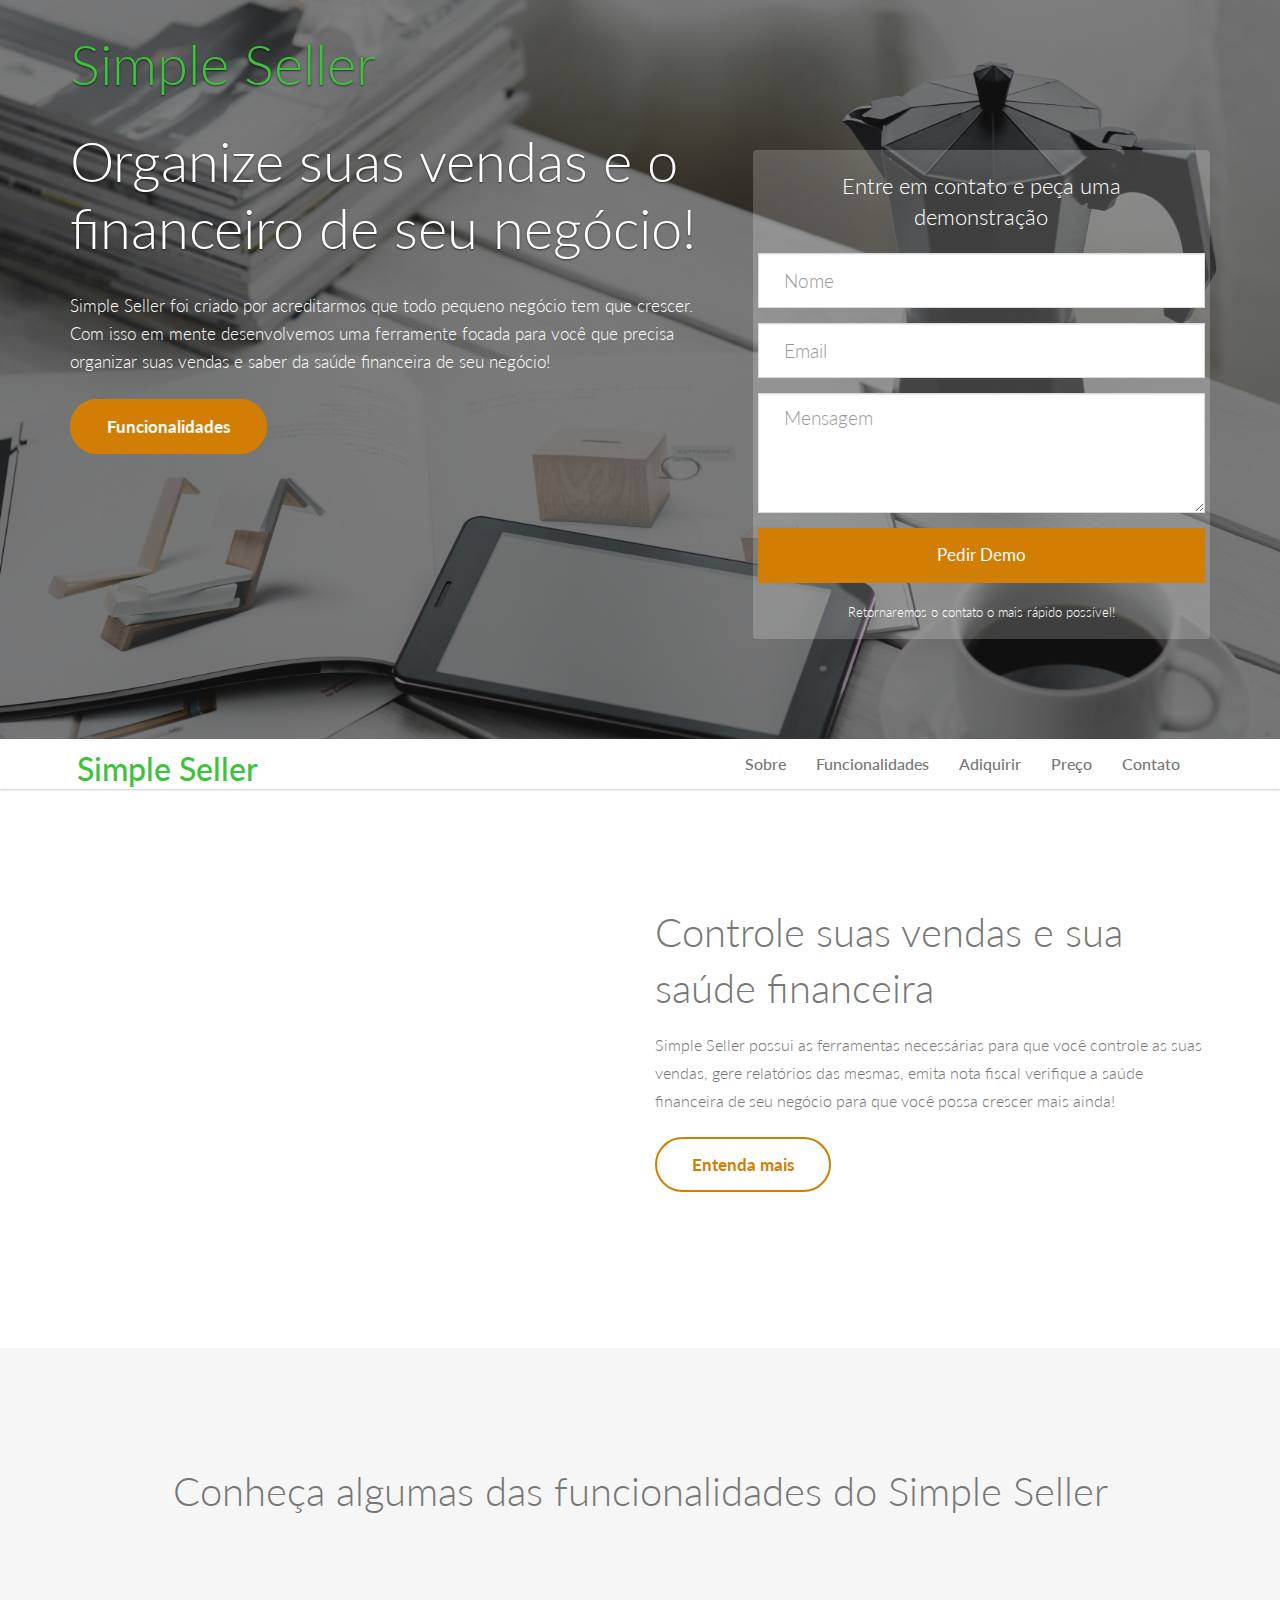
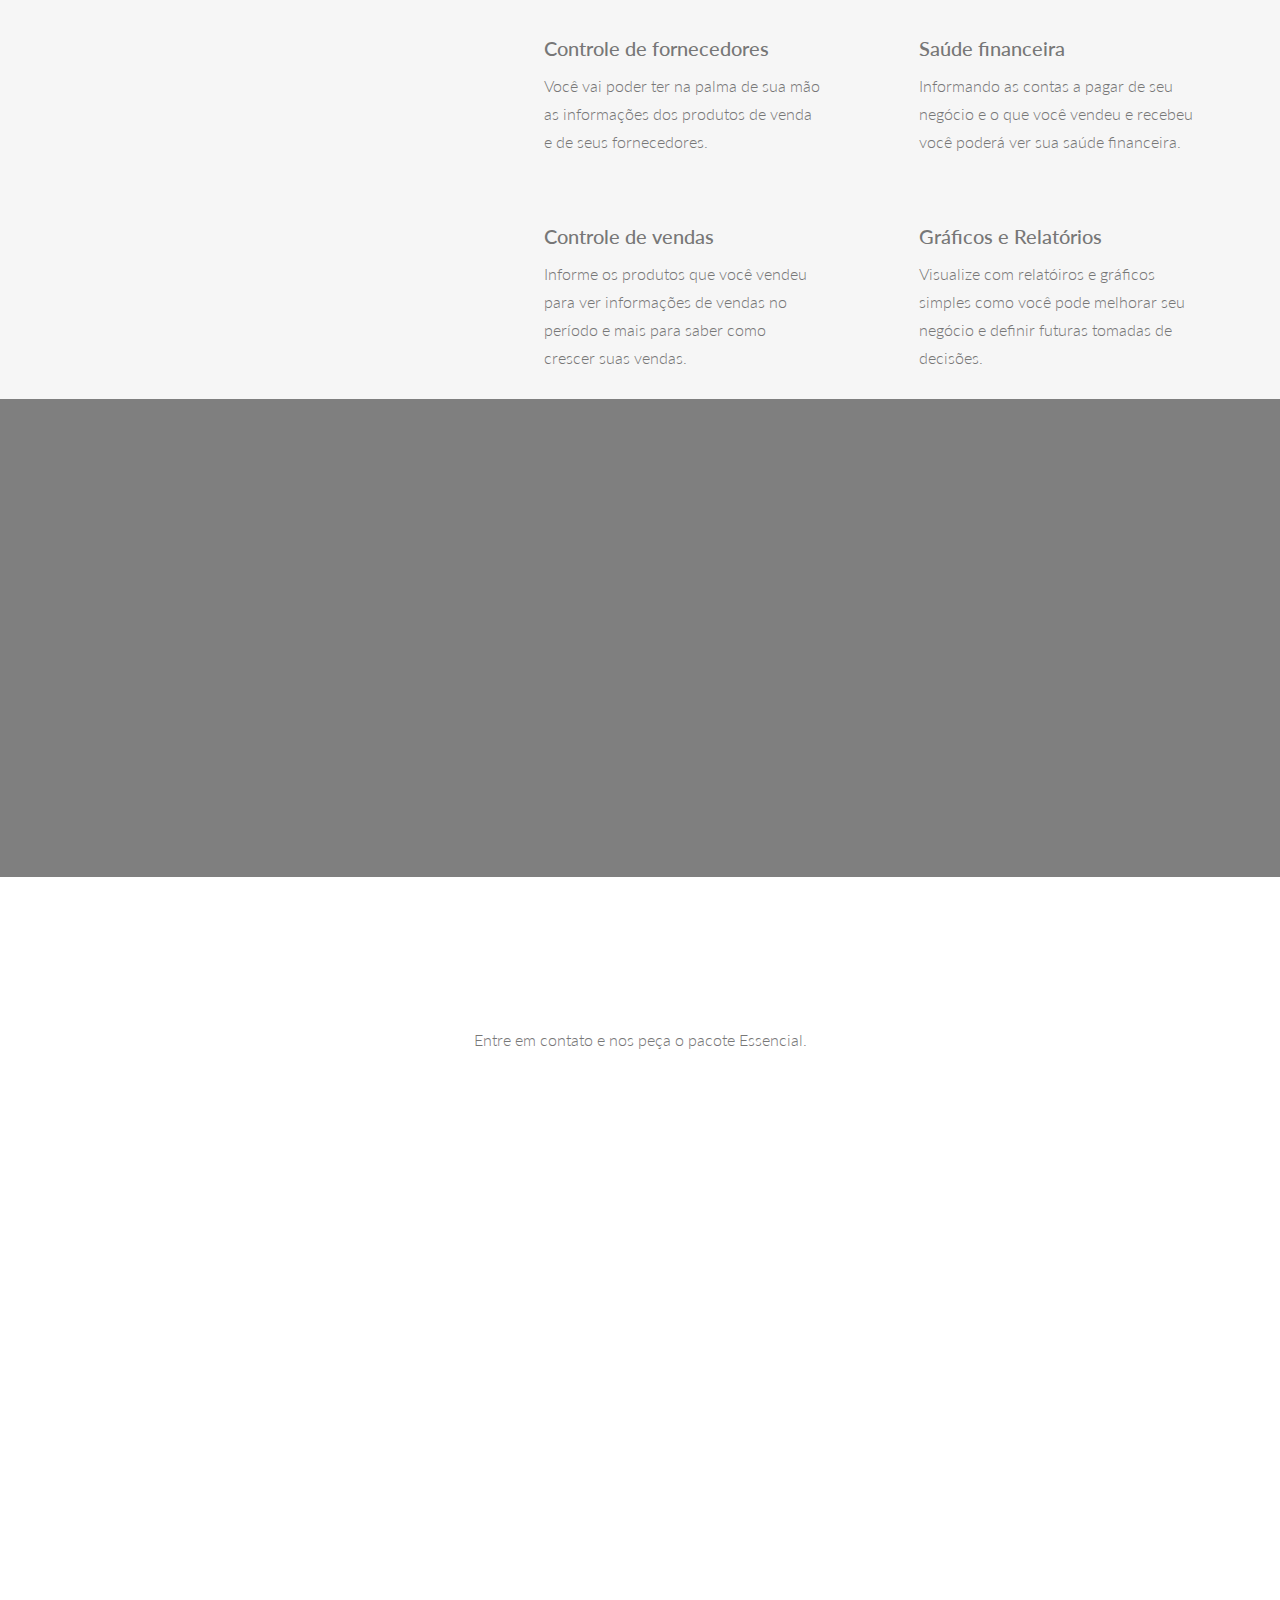
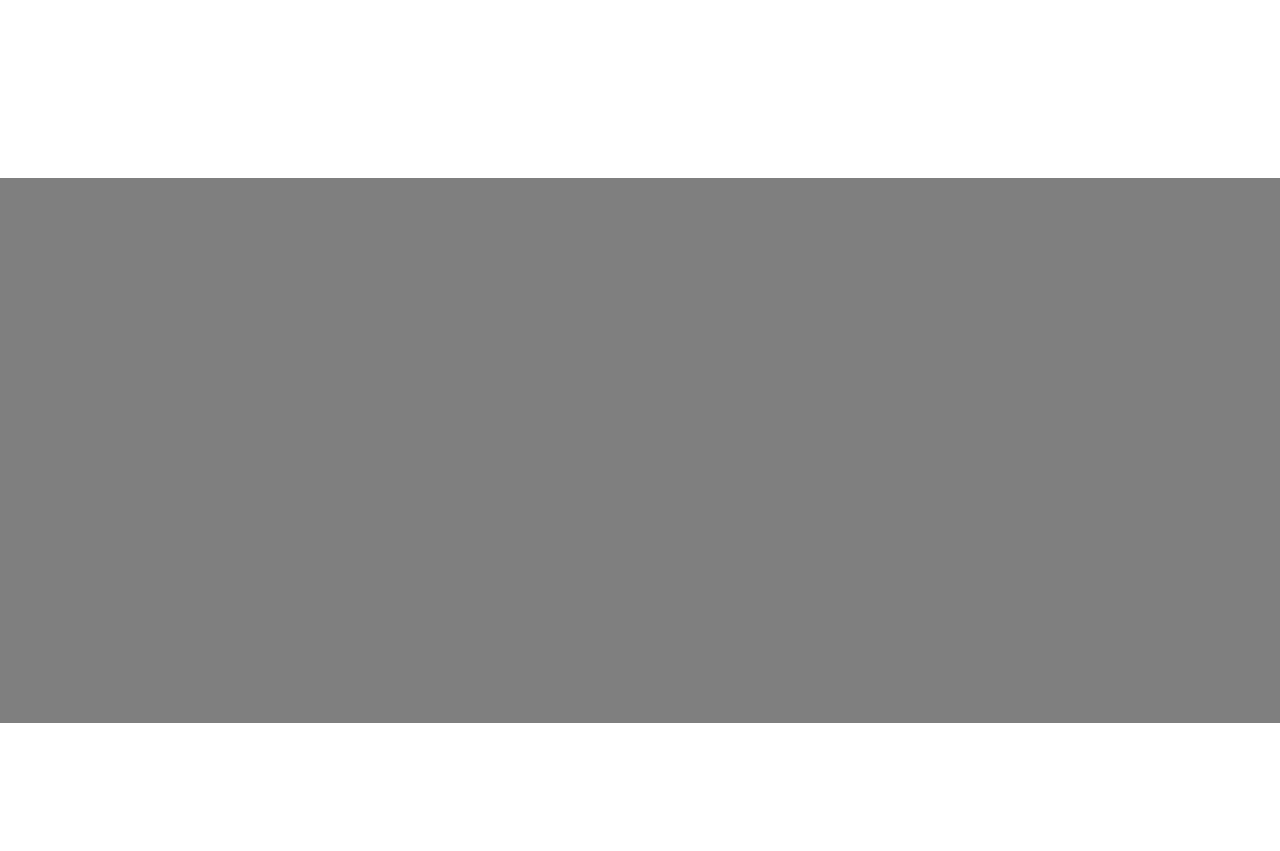
==== index.html @ 97173c51 "Versao 0.1 do site" ====
<!DOCTYPE html>
<html>
    <head>

        <!-- /.website title -->
        <title>Simple Seller</title>
        <meta name="viewport" content="width=device-width, initial-scale=1, maximum-scale=1, user-scalable=no">
        <meta charset="UTF-8">

        <!-- CSS Files -->
        <link href="css/bootstrap.min.css" rel="stylesheet" media="screen">
        <link href="css/font-awesome.min.css" rel="stylesheet">
        <link href="fonts/icon-7-stroke/css/pe-icon-7-stroke.css" rel="stylesheet">
        <link href="css/animate.min.css" rel="stylesheet" media="screen">
        <link href="css/owl.theme.css" rel="stylesheet">
        <link href="css/owl.carousel.css" rel="stylesheet">

        <!-- Colors -->
        <link href="css/css-index-orange.css" rel="stylesheet" media="screen">
        <!-- <link href="css/css-index-green.css" rel="stylesheet" media="screen"> -->
        <!-- <link href="css/css-index-purple.css" rel="stylesheet" media="screen"> -->
        <!-- <link href="css/css-index-red.css" rel="stylesheet" media="screen"> -->
        <!-- <link href="css/css-index-orange.css" rel="stylesheet" media="screen"> -->
        <!-- <link href="css/css-index-yellow.css" rel="stylesheet" media="screen"> -->

        <!-- Google Fonts -->
        <link rel="stylesheet" href="http://fonts.googleapis.com/css?family=Lato:100,300,400,700,900,100italic,300italic,400italic,700italic,900italic" />

    </head>

    <body data-spy="scroll" data-target="#navbar-scroll">

        <!-- /.preloader -->
        <div id="preloader"></div>
        <div id="top"></div>

        <!-- /.parallax full screen background image -->
        <div class="fullscreen landing parallax" style="background-image:url('images/banner.jpg');" data-img-width="2000" data-img-height="1333" data-diff="100">

            <div class="overlay">
                <div class="container">
                    <div class="row">
                        <div class="col-md-7">

                            <!-- /.logo -->
                            <a href="">
                                <h1 class="logo wow fadeInDown" style="color:#3ec23e">
                                    Simple Seller
                                </h1>
                            </a>
                            <!--<div class="logo wow fadeInDown"> <a href=""><img src="images/Simple-Seller-Logo.png" alt="logo"></a></div>-->

                            <!-- /.main title -->
                            <h1 class="wow fadeInLeft">
                                Organize suas vendas e o financeiro de seu negócio!
                            </h1>

                            <!-- /.header paragraph -->
                            <div class="landing-text wow fadeInUp">
                                <p>Simple Seller foi criado por acreditarmos que todo pequeno negócio tem que crescer. Com isso em mente desenvolvemos uma ferramente focada para você que precisa organizar suas vendas e saber da saúde financeira de seu negócio!</p>
                            </div>				  

                            <!-- /.header button -->
                            <div class="head-btn wow fadeInLeft">
                                <a href="#feature" class="btn-primary">Funcionalidades</a>
                            </div>



                        </div> 

                        <!-- /.signup form -->
                        <div class="col-md-5">

                            <div class="signup-header wow fadeInUp">
                                <h3 class="form-title text-center">Entre em contato e peça uma demonstração</h3>
                                <form method="POST" id="contact-form" class="form-horizontal" action="contactengine.php" onSubmit="alert( 'Obrigado pelo contato!' );">
                                    <div class="form-group">
                                        <input type="text" name="Name" id="Name" class="form-control wow fadeInUp" placeholder="Nome" required/>
                                    </div>
                                    <div class="form-group">
                                        <input type="text" name="Email" id="Email" class="form-control wow fadeInUp" placeholder="Email" required/>
                                    </div>					
                                    <div class="form-group">
                                        <textarea name="Message" rows="20" cols="20" id="Message" class="form-control input-message wow fadeInUp"  placeholder="Mensagem" required></textarea>
                                    </div>
                                    <div class="form-group last">
                                        <input type="submit" class="btn btn-warning btn-block btn-lg" value="Pedir Demo">
                                    </div>
                                    <p class="privacy text-center">Retornaremos o contato o mais rápido possível!</p>
                                </form>
                            </div>				

                        </div>
                    </div>
                </div> 
            </div> 
        </div>

        <!-- NAVIGATION -->
        <div id="menu">
            <nav class="navbar-wrapper navbar-default" role="navigation">
                <div class="container">
                    <div class="navbar-header">
                        <button type="button" class="navbar-toggle" data-toggle="collapse" data-target=".navbar-backyard">
                            <span class="sr-only">Toggle navigation</span>
                            <span class="icon-bar"></span>
                            <span class="icon-bar"></span>
                            <span class="icon-bar"></span>
                        </button>
                        <a class="navbar-brand site-name" href="#top">
                            <h2 style='color:#3ec23e; font-family: "Lato", "Serif"'>
                                Simple Seller
                            </h1>
                        </a>
                    </div>

                    <div id="navbar-scroll" class="collapse navbar-collapse navbar-backyard navbar-right">
                        <ul class="nav navbar-nav">
                            <li><a href="#intro">Sobre</a></li>
                            <li><a href="#feature">Funcionalidades</a></li>
                            <li><a href="#download">Adiquirir</a></li>
                            <li><a href="#package">Preço</a></li>
                            <li><a href="#contact">Contato</a></li>
                        </ul>
                    </div>
                </div>
            </nav>
        </div>

        <!-- /.intro section -->
        <div id="intro">
            <div class="container">
                <div class="row">

                    <!-- /.intro image -->
                    <div class="col-md-6 intro-pic wow slideInLeft">
                        <img src="images/features.png" alt="image" class="img-responsive">
                    </div>	

                    <!-- /.intro content -->
                    <div class="col-md-6 wow slideInRight">
                        <h2>Controle suas vendas e sua saúde financeira</h2>
                        <p>
                            Simple Seller possui as ferramentas necessárias para que você controle as suas vendas, gere relatórios das mesmas, emita nota fiscal
                            verifique a saúde financeira de seu negócio para que você possa crescer mais ainda!
                        </p>

                        <div class="btn-section"><a href="#feature" class="btn-default">Entenda mais</a></div>

                    </div>
                </div>			  
            </div>
        </div>

        <!-- /.feature section -->
        <div id="feature">
            <div class="container">
                <div class="row">
                    <div class="col-md-10 col-md-offset-1 col-sm-12 text-center feature-title">

                        <!-- /.feature title -->
                        <h2>Conheça algumas das funcionalidades do Simple Seller</h2>
                    </div>
                </div>
                <div class="row row-feat">
                    <div class="col-md-4 text-center">

                        <!-- /.feature image -->
                        <div class="feature-img">
                            <img src="images/ss-app.png" alt="image" class="img-responsive wow fadeInLeft">
                        </div>
                    </div>

                    <div class="col-md-8">

                        <!-- /.feature 1 -->
                        <div class="col-sm-6 feat-list">
                            <i class="pe-7s-notebook pe-5x pe-va wow fadeInUp"></i>
                            <div class="inner">
                                <h4>Controle de fornecedores</h4>
                                <p>Você vai poder ter na palma de sua mão as informações dos produtos de venda e de seus fornecedores.
                                </p>
                            </div>
                        </div>

                        <!-- /.feature 2 -->
                        <div class="col-sm-6 feat-list">
                            <i class="pe-7s-cash pe-5x pe-va wow fadeInUp" data-wow-delay="0.2s"></i>
                            <div class="inner">
                                <h4>Saúde financeira</h4>
                                <p>Informando as contas a pagar de seu negócio e o que você vendeu e recebeu você poderá ver sua saúde financeira.</p>
                            </div>
                        </div>

                        <!-- /.feature 3 -->
                        <div class="col-sm-6 feat-list">
                            <i class="pe-7s-cart pe-5x pe-va wow fadeInUp" data-wow-delay="0.4s"></i>
                            <div class="inner">
                                <h4>Controle de vendas</h4>
                                <p>Informe os produtos que você vendeu para ver informações de vendas no período e mais para saber como crescer suas vendas.</p>
                            </div>
                        </div>

                        <!-- /.feature 4 -->
                        <div class="col-sm-6 feat-list">
                            <i class="pe-7s-graph pe-5x pe-va wow fadeInUp" data-wow-delay="0.6s"></i>
                            <div class="inner">
                                <h4>Gráficos e Relatórios</h4>
                                <p>Visualize com relatóiros e gráficos simples como você pode melhorar seu negócio e definir futuras tomadas de decisões.</p>
                            </div>
                        </div>
                    </div>
                </div>
            </div>
        </div>

        <!-- /.download section -->
        <div id="download">
            <div class="action fullscreen parallax" style="background-image:url('images/trial.jpg');" data-img-width="2000" data-img-height="1333" data-diff="100">
                <div class="overlay">
                    <div class="container">
                        <div class="col-md-8 col-md-offset-2 col-sm-12 text-center">

                            <!-- /.download title -->
                            <h2 class="wow fadeInRight">Interessado em uma demonstração?</h2>
                            <p class="download-text wow fadeInLeft">Se você ficou interessado no Simple Seller para te ajudar a melhorar a saúde fincanceira de seu negócio e gostaria de um Trial, entre em contato conosco.</p>

                            <!-- /.download button -->
                            <div class="download-cta wow fadeInLeft">
                                <a href="#contact" class="btn-secondary">Pedir Demo</a>
                            </div>
                        </div>	
                    </div>	
                </div>
            </div>
        </div>

        <!-- /.pricing section -->
        <div id="package">
            <div class="container">
                <div class="text-center">

                    <!-- /.pricing title -->
                    <h2 class="wow fadeInLeft">PACOTES</h2>
                    <p>Entre em contato e nos peça o pacote Essencial.</p>
                    <div class="title-line wow fadeInRight"></div>
                </div>
                <div class="row package-option">

                    <div class="col-sm-12">
                        <div class="price-box wow fadeInUp">
                            <div class="price-heading text-center">

                                <!-- /.package icon -->
                                <i class="pe-7s-cart pe-5x"></i>

                                <!-- /.package name -->
                                <h3>Essencial</h3>
                            </div>

                            <!-- /.price -->
                            <div class="price-group text-center">
                                <span class="dollar">$</span>
                                <span class="price">12,90</span>
                                <span class="time">/mês</span>
                            </div>

                            <!-- /.package features -->
                            <ul class="price-feature text-center">
                                <li><strong>Dados na Nuvem</strong></li>
                                <li><strong>Gerência de Caixas</strong></li>
                                <li><strong>Gestão de Vendas</strong></li>
                                <li><strong>Controle de Produtos/Fornecedores</strong></li>
                                <li><strong>Saúde Financeira</strong></li>
                                <li><strong>Suporte</strong></li>				  
                            </ul>

                            <!-- /.package button -->
                            <div class="price-footer text-center">
                                <a class="btn btn-price" href="#contact">Pedir</a>
                            </div>	
                        </div>
                    </div>
                </div>
            </div>
        </div>

        <!-- /.contact section -->
        <div id="contact">
            <div class="contact fullscreen parallax" style="background-image:url('images/contact.jpg');" data-img-width="2000" data-img-height="1334" data-diff="100">
                <div class="overlay">
                    <div class="container">
                        <div class="row contact-row">

                            <!-- /.address and contact -->
                            <div class="col-sm-5 contact-left wow fadeInUp">
                                <h2><span class="highlight">Entre</span> em contato</h2>
                                <ul class="ul-address">
                                    <li><i class="pe-7s-map-marker"></i>Rua Sete de Setembro, 223 - Centro</br>
                                        Rio de Janeiro - RJ
                                    </li>
                                    <li><i class="pe-7s-phone"></i> (21) 98802-3931
                                    </li>
                                    <li><i class="pe-7s-mail"></i><a href="mailto:simpleseller.cloud@gmail.com">simpleseller.cloud@gmail.com</a></li>                                    
                                </ul>	

                            </div>

                            <!-- /.contact form -->
                            <div class="col-sm-7 contact-right">
                                <form method="POST" id="contact-form" class="form-horizontal" action="contactengine.php" onSubmit="alert( 'Obrigado pelo contato!' );">
                                    <div class="form-group">
                                        <input type="text" name="Name" id="Name" class="form-control wow fadeInUp" placeholder="Nome" required/>
                                    </div>
                                    <div class="form-group">
                                        <input type="text" name="Email" id="Email" class="form-control wow fadeInUp" placeholder="Email" required/>
                                    </div>					
                                    <div class="form-group">
                                        <textarea name="Message" rows="20" cols="20" id="Message" class="form-control input-message wow fadeInUp"  placeholder="Mensagem" required></textarea>
                                    </div>
                                    <div class="form-group">
                                        <input type="submit" name="submit" value="Enviar" class="btn btn-success wow fadeInUp" />
                                    </div>
                                </form>		
                            </div>
                        </div>
                    </div>
                </div>
            </div>
        </div>

        <!-- /.footer -->
        <footer id="footer">
            <div class="container">
                <div class="col-sm-4 col-sm-offset-4">                   
                    <div class="text-center wow fadeInUp" style="font-size: 14px;">Copyright SimpleSeller 2017</div>
                    <a href="#" class="scrollToTop"><i class="pe-7s-up-arrow pe-va"></i></a>
                </div>	
            </div>	
        </footer>

        <!-- /.javascript files -->
        <script src="js/jquery.js"></script>
        <script src="js/bootstrap.min.js"></script>
        <script src="js/custom.js"></script>
        <script src="js/jquery.sticky.js"></script>
        <script src="js/wow.min.js"></script>
        <script src="js/owl.carousel.min.js"></script>
        <script>
            new WOW().init();
        </script>
    </body>
</html>
---- fonts/icon-7-stroke/css/pe-icon-7-stroke.css ----
@font-face {
	font-family: 'Pe-icon-7-stroke';
	src:url('../fonts/Pe-icon-7-stroke.eot?-2irksn');
	src:url('../fonts/Pe-icon-7-stroke.eot?#iefix-2irksn') format('embedded-opentype'),
		url('../fonts/Pe-icon-7-stroke.woff?-2irksn') format('woff'),
		url('../fonts/Pe-icon-7-stroke.ttf?-2irksn') format('truetype'),
		url('../fonts/Pe-icon-7-stroke.svg?-2irksn#Pe-icon-7-stroke') format('svg');
	font-weight: normal;
	font-style: normal;
}

[class^="pe-7s-"], [class*=" pe-7s-"] {
	display: inline-block;
	font-family: 'Pe-icon-7-stroke';
	speak: none;
	font-style: normal;
	font-weight: normal;
	font-variant: normal;
	text-transform: none;
	line-height: 1;

	/* Better Font Rendering =========== */
	-webkit-font-smoothing: antialiased;
	-moz-osx-font-smoothing: grayscale;
}

.pe-7s-cloud-upload:before {
	content: "\e68a";
}
.pe-7s-cash:before {
	content: "\e68c";
}
.pe-7s-close:before {
	content: "\e680";
}
.pe-7s-bluetooth:before {
	content: "\e68d";
}
.pe-7s-cloud-download:before {
	content: "\e68b";
}
.pe-7s-way:before {
	content: "\e68e";
}
.pe-7s-close-circle:before {
	content: "\e681";
}
.pe-7s-id:before {
	content: "\e68f";
}
.pe-7s-angle-up:before {
	content: "\e682";
}
.pe-7s-wristwatch:before {
	content: "\e690";
}
.pe-7s-angle-up-circle:before {
	content: "\e683";
}
.pe-7s-world:before {
	content: "\e691";
}
.pe-7s-angle-right:before {
	content: "\e684";
}
.pe-7s-volume:before {
	content: "\e692";
}
.pe-7s-angle-right-circle:before {
	content: "\e685";
}
.pe-7s-users:before {
	content: "\e693";
}
.pe-7s-angle-left:before {
	content: "\e686";
}
.pe-7s-user-female:before {
	content: "\e694";
}
.pe-7s-angle-left-circle:before {
	content: "\e687";
}
.pe-7s-up-arrow:before {
	content: "\e695";
}
.pe-7s-angle-down:before {
	content: "\e688";
}
.pe-7s-switch:before {
	content: "\e696";
}
.pe-7s-angle-down-circle:before {
	content: "\e689";
}
.pe-7s-scissors:before {
	content: "\e697";
}
.pe-7s-wallet:before {
	content: "\e600";
}
.pe-7s-safe:before {
	content: "\e698";
}
.pe-7s-volume2:before {
	content: "\e601";
}
.pe-7s-volume1:before {
	content: "\e602";
}
.pe-7s-voicemail:before {
	content: "\e603";
}
.pe-7s-video:before {
	content: "\e604";
}
.pe-7s-user:before {
	content: "\e605";
}
.pe-7s-upload:before {
	content: "\e606";
}
.pe-7s-unlock:before {
	content: "\e607";
}
.pe-7s-umbrella:before {
	content: "\e608";
}
.pe-7s-trash:before {
	content: "\e609";
}
.pe-7s-tools:before {
	content: "\e60a";
}
.pe-7s-timer:before {
	content: "\e60b";
}
.pe-7s-ticket:before {
	content: "\e60c";
}
.pe-7s-target:before {
	content: "\e60d";
}
.pe-7s-sun:before {
	content: "\e60e";
}
.pe-7s-study:before {
	content: "\e60f";
}
.pe-7s-stopwatch:before {
	content: "\e610";
}
.pe-7s-star:before {
	content: "\e611";
}
.pe-7s-speaker:before {
	content: "\e612";
}
.pe-7s-signal:before {
	content: "\e613";
}
.pe-7s-shuffle:before {
	content: "\e614";
}
.pe-7s-shopbag:before {
	content: "\e615";
}
.pe-7s-share:before {
	content: "\e616";
}
.pe-7s-server:before {
	content: "\e617";
}
.pe-7s-search:before {
	content: "\e618";
}
.pe-7s-film:before {
	content: "\e6a5";
}
.pe-7s-science:before {
	content: "\e619";
}
.pe-7s-disk:before {
	content: "\e6a6";
}
.pe-7s-ribbon:before {
	content: "\e61a";
}
.pe-7s-repeat:before {
	content: "\e61b";
}
.pe-7s-refresh:before {
	content: "\e61c";
}
.pe-7s-add-user:before {
	content: "\e6a9";
}
.pe-7s-refresh-cloud:before {
	content: "\e61d";
}
.pe-7s-paperclip:before {
	content: "\e69c";
}
.pe-7s-radio:before {
	content: "\e61e";
}
.pe-7s-note2:before {
	content: "\e69d";
}
.pe-7s-print:before {
	content: "\e61f";
}
.pe-7s-network:before {
	content: "\e69e";
}
.pe-7s-prev:before {
	content: "\e620";
}
.pe-7s-mute:before {
	content: "\e69f";
}
.pe-7s-power:before {
	content: "\e621";
}
.pe-7s-medal:before {
	content: "\e6a0";
}
.pe-7s-portfolio:before {
	content: "\e622";
}
.pe-7s-like2:before {
	content: "\e6a1";
}
.pe-7s-plus:before {
	content: "\e623";
}
.pe-7s-left-arrow:before {
	content: "\e6a2";
}
.pe-7s-play:before {
	content: "\e624";
}
.pe-7s-key:before {
	content: "\e6a3";
}
.pe-7s-plane:before {
	content: "\e625";
}
.pe-7s-joy:before {
	content: "\e6a4";
}
.pe-7s-photo-gallery:before {
	content: "\e626";
}
.pe-7s-pin:before {
	content: "\e69b";
}
.pe-7s-phone:before {
	content: "\e627";
}
.pe-7s-plug:before {
	content: "\e69a";
}
.pe-7s-pen:before {
	content: "\e628";
}
.pe-7s-right-arrow:before {
	content: "\e699";
}
.pe-7s-paper-plane:before {
	content: "\e629";
}
.pe-7s-delete-user:before {
	content: "\e6a7";
}
.pe-7s-paint:before {
	content: "\e62a";
}
.pe-7s-bottom-arrow:before {
	content: "\e6a8";
}
.pe-7s-notebook:before {
	content: "\e62b";
}
.pe-7s-note:before {
	content: "\e62c";
}
.pe-7s-next:before {
	content: "\e62d";
}
.pe-7s-news-paper:before {
	content: "\e62e";
}
.pe-7s-musiclist:before {
	content: "\e62f";
}
.pe-7s-music:before {
	content: "\e630";
}
.pe-7s-mouse:before {
	content: "\e631";
}
.pe-7s-more:before {
	content: "\e632";
}
.pe-7s-moon:before {
	content: "\e633";
}
.pe-7s-monitor:before {
	content: "\e634";
}
.pe-7s-micro:before {
	content: "\e635";
}
.pe-7s-menu:before {
	content: "\e636";
}
.pe-7s-map:before {
	content: "\e637";
}
.pe-7s-map-marker:before {
	content: "\e638";
}
.pe-7s-mail:before {
	content: "\e639";
}
.pe-7s-mail-open:before {
	content: "\e63a";
}
.pe-7s-mail-open-file:before {
	content: "\e63b";
}
.pe-7s-magnet:before {
	content: "\e63c";
}
.pe-7s-loop:before {
	content: "\e63d";
}
.pe-7s-look:before {
	content: "\e63e";
}
.pe-7s-lock:before {
	content: "\e63f";
}
.pe-7s-lintern:before {
	content: "\e640";
}
.pe-7s-link:before {
	content: "\e641";
}
.pe-7s-like:before {
	content: "\e642";
}
.pe-7s-light:before {
	content: "\e643";
}
.pe-7s-less:before {
	content: "\e644";
}
.pe-7s-keypad:before {
	content: "\e645";
}
.pe-7s-junk:before {
	content: "\e646";
}
.pe-7s-info:before {
	content: "\e647";
}
.pe-7s-home:before {
	content: "\e648";
}
.pe-7s-help2:before {
	content: "\e649";
}
.pe-7s-help1:before {
	content: "\e64a";
}
.pe-7s-graph3:before {
	content: "\e64b";
}
.pe-7s-graph2:before {
	content: "\e64c";
}
.pe-7s-graph1:before {
	content: "\e64d";
}
.pe-7s-graph:before {
	content: "\e64e";
}
.pe-7s-global:before {
	content: "\e64f";
}
.pe-7s-gleam:before {
	content: "\e650";
}
.pe-7s-glasses:before {
	content: "\e651";
}
.pe-7s-gift:before {
	content: "\e652";
}
.pe-7s-folder:before {
	content: "\e653";
}
.pe-7s-flag:before {
	content: "\e654";
}
.pe-7s-filter:before {
	content: "\e655";
}
.pe-7s-file:before {
	content: "\e656";
}
.pe-7s-expand1:before {
	content: "\e657";
}
.pe-7s-exapnd2:before {
	content: "\e658";
}
.pe-7s-edit:before {
	content: "\e659";
}
.pe-7s-drop:before {
	content: "\e65a";
}
.pe-7s-drawer:before {
	content: "\e65b";
}
.pe-7s-download:before {
	content: "\e65c";
}
.pe-7s-display2:before {
	content: "\e65d";
}
.pe-7s-display1:before {
	content: "\e65e";
}
.pe-7s-diskette:before {
	content: "\e65f";
}
.pe-7s-date:before {
	content: "\e660";
}
.pe-7s-cup:before {
	content: "\e661";
}
.pe-7s-culture:before {
	content: "\e662";
}
.pe-7s-crop:before {
	content: "\e663";
}
.pe-7s-credit:before {
	content: "\e664";
}
.pe-7s-copy-file:before {
	content: "\e665";
}
.pe-7s-config:before {
	content: "\e666";
}
.pe-7s-compass:before {
	content: "\e667";
}
.pe-7s-comment:before {
	content: "\e668";
}
.pe-7s-coffee:before {
	content: "\e669";
}
.pe-7s-cloud:before {
	content: "\e66a";
}
.pe-7s-clock:before {
	content: "\e66b";
}
.pe-7s-check:before {
	content: "\e66c";
}
.pe-7s-chat:before {
	content: "\e66d";
}
.pe-7s-cart:before {
	content: "\e66e";
}
.pe-7s-camera:before {
	content: "\e66f";
}
.pe-7s-call:before {
	content: "\e670";
}
.pe-7s-calculator:before {
	content: "\e671";
}
.pe-7s-browser:before {
	content: "\e672";
}
.pe-7s-box2:before {
	content: "\e673";
}
.pe-7s-box1:before {
	content: "\e674";
}
.pe-7s-bookmarks:before {
	content: "\e675";
}
.pe-7s-bicycle:before {
	content: "\e676";
}
.pe-7s-bell:before {
	content: "\e677";
}
.pe-7s-battery:before {
	content: "\e678";
}
.pe-7s-ball:before {
	content: "\e679";
}
.pe-7s-back:before {
	content: "\e67a";
}
.pe-7s-attention:before {
	content: "\e67b";
}
.pe-7s-anchor:before {
	content: "\e67c";
}
.pe-7s-albums:before {
	content: "\e67d";
}
.pe-7s-alarm:before {
	content: "\e67e";
}
.pe-7s-airplay:before {
	content: "\e67f";
}
---- css/css-index-orange.css ----
/**
* Backyard
* Landing Page Template
* Author: MoxDesign - http://www.moxdesign.com
**/

html, body {
	width: 100%;
	overflow-x: hidden;
}
body {
	height:100%;
	font-family: "Lato", "Serif";
	font-weight: 300;
	padding:0;
	margin:0;
	font-size:16px;
	line-height: 28px;
	color: #777; 
	background: #fff;
	overflow-x:hidden;
	position: relative;
}
h1 { font-size: 3em; line-height:1.2em; margin:0 0 .3em; }
h2 { font-size: 1.8em; line-height:1.4em; margin:0 0 .3em;  }
h3 { font-size: 1.4em; line-height:1.4em; }
h4 { font-size: 1.25em; line-height:1.4em;}
h5 { font-size: 1.1em; line-height:1.4em; }
h6 { font-size: 1em; line-height:1.2em; }

h1 a, h2 a, h3 a, h4 a, h5 a, h6 a {
	text-decoration: none
}	 
p { 
	padding: 0 0 1em;
	margin:0;
}
a {
	color: #d27e04;
	outline: 0;
	font-weight: bold;
	-webkit-transition: all .8s ease;
	transition: all .8s ease;
} 
a:hover {
	text-decoration: none;
	color: #1f2222;
	-webkit-transition: all .8s ease;
	transition: all .8s ease;
}
.highlight {
	color: #d27e04;
}
#preloader { 
	position: fixed; 
	left: 0; 
	top: 0; 
	z-index: 999; 
	width: 100%; 
	height: 100%; 
	overflow: visible; 
	background: #fff url(../images/loading.gif) no-repeat center center;
}
.fullscreen {
    width:100%;
    min-height:100%;
	background-repeat:no-repeat;
    background-position:50% 50%;
    background-position:50% 50%\9 !important;
}
.overlay {
    background-color: rgba(0, 0, 0, 0.5);
    position: relative;
    width: 100%;
    height: 100%;
    display: block;
}
#menu {
	z-index: 99;
}
.navbar-default {
	background: rgba(255, 255, 255, 0.95);
	box-shadow: 0px 0.5px 2px #cecece;
}
.navbar-default .navbar-brand {
    padding: 7px;
}
.navbar-default .navbar-nav > li > a {
    color: #777;
	font-weight: 500;
}
.navbar-default .navbar-nav > li > a:hover,
.navbar-default .navbar-nav > li > a:focus {
    color: #d27e04;
}
.navbar-default .navbar-nav > .active > a, 
.navbar-default .navbar-nav > .active > a:hover, 
.navbar-default .navbar-nav > .active > a:focus {
	background: transparent;
    color: #d27e04;
}
.btn-default {
	font-size: 17px;
	margin: 30px 0 10px;
	margin-right: 10px;
	line-height: 20px;
	padding: 15px 35px;
	height: 50px;
	border: 2px solid #d27e04;
	background: transparent;
	transition: all 0.4s;
	color: #d27e04;
	border-radius: 100px;
}
.btn-default:hover, .btn-default:focus, .btn-default:active, .btn-default.active, .open > .dropdown-toggle.btn-default {
	border: 2px solid #d27e04;
	background: #d27e04;
	color: white;
}
.btn-primary {
	font-size: 17px;
	margin: 30px 0 10px;
	margin-right: 10px;
	line-height: 20px;
	padding: 15px 35px;
	height: 50px;
	border: 2px solid #d27e04;
	background: #d27e04;
	transition: all 0.4s;
	color: white;
	border-radius: 100px;
}
.btn-primary:hover, .btn-primary:focus, .btn-primary:active, .btn-primary.active, .open > .dropdown-toggle.btn-primary {
	border: 2px solid #d27e04;
	background: transparent;
	color: #d27e04;
}
.btn-secondary {
	font-size: 20px;
	font-weight: 300;
	line-height: 20px;
	padding: 20px 50px;
	height: 65px;
	border: none;
	background: #d27e04;
	transition: all 0.4s;
	color: white;
	border-radius: 4px;
}
.btn-secondary:hover, .btn-secondary:focus, .btn-secondary:active, .btn-secondary.active, .open > .dropdown-toggle.btn-secondary {
	background: #c07202;
	color: white
}

.site-name img {
	width: 150px; 
	height: 37px
}
.logo {
	margin: 100px 0 40px 0;
}
.logo img{
	width: 250px; 
}
.landing h1{
	font-size: 56px;
	font-weight: 300;
	color: #fff;
	margin: 30px 0 30px 0;
	text-shadow: 0 1px 2px rgba(0, 0, 0, .6);
}
.landing p, .landing h2 {
	color: #fff;
}
.landing-text {
	margin-bottom: 20px;
}
.landing-text p {
	font-size: 17px !important; 
}
.head-btn {
	margin-bottom: 150px;
}
.option {
	text-transform: uppercase;
	padding: 5px;
	min-width: 80px;
	margin-right: 5px;
	transition: all 0.4s;
	font-size: 14px;
	color: #fff;
}
.signup-header {
	margin: 150px 0 100px;
	background: rgba(255,255,255,0.2);
	border-radius: 4px;
	padding-left: 20px;
	padding-right: 20px;	
}
.signup-header h3{
	padding: 20px 0 10px;
	color: white;
	font-weight: 300;
}
.form-header input {
	position: relative;
	padding: 5px 15px;
}
.form-header .form-control {
	border-radius: 0;
	border: solid 1px #dadada;
	background-color: #fff;
	color: #333;
	height: 55px;
}
.form-header .btn {
	border-radius: 0;
	height: 55px;
	width: 100%;
	background-color: #d27e04;
	color: white;
	font-size: 17px !important;
	padding: 0 33px;
	border: none;
	margin: 0;
	-webkit-transition: all .8s ease;
	transition: all .8s ease;
}
.form-header .btn:hover {
	background-color: #c07202;
	-webkit-transition: all .8s ease;
	transition: all .8s ease;
}
.privacy {
	padding-top: 0;
	font-size: 13px;
}
.signup-header p {
	color: white;
}
.privacy a {
	text-decoration: underline;
	color: white;
	font-weight: 300;
}
#policy {
	padding: 100px 0 70px;
}
#intro {
	padding: 100px 0 70px;
}
#intro h2 {
	font-size: 40px;
	font-weight: 300;
	margin: 15px 0 15px 0;
}
.intro-pic {
	margin-top: 20px;
}
.btn-section {
	padding-top: 20px;
}
#feature {
	padding-top: 100px;
	background: #f6f6f6;
}
#feature h2 {
	margin: 15px 0 15px 0;
	font-size: 40px;
	font-weight: 300;
}
#feature .feature-title p {
	font-size: 18px;
}
.row-feat {
	padding-top: 50px;
}
.feat-list {
	margin-top: 40px;
}
.feat-list i {
	font-size: 48px;
	float: left;
	width: 20%;
	color: #555;
	height: 100%;
	position: relative;
	opacity: 0.6;
	-webkit-transition: all .8s ease;
	transition: all .8s ease;
}
.feat-list:hover i {
	color: #d27e04;
	-webkit-transition: all .8s ease;
	transition: all .8s ease;
}
#feature .inner {
	float: left;
	display: inline-block;
	width: 80%;
}
#feature-2 {
	padding: 100px 0 100px;
}
#feature-2 h2 {
	font-size: 40px;
	font-weight: 300;
	margin: 15px 0 15px 0;
}
.feature-2-pic {
	margin-top: 20px;
}
.subscribe {
	color: #fff;
}
.subscribe p {
	margin: 30px auto 30px;
}
.subscribe-form {
	max-width: 400px;
	margin: 50px auto 150px;
	text-align: center;
	overflow: hidden;
}
.subscribe-form form {
	position: relative;
}
.subscribe-form input {
	max-width: 85%;
	position: relative;
	padding: 5px 25px;
}
.subscribe-form .form-control {
	border-radius: 4px 0 0 4px;
	border: none;
	background-color: rgba(255, 255, 255, 0.6);
	color: #333;
	font-size: 1.2em;
	height: 55px;
}
.subscribe-form button {
	border-radius: 0 4px 4px 0;
	background-color: #d27e04;
	color: #ffffff;
	font-size: 1em;
	line-height: 52px;
	position: absolute;
	top: 0px;
	right: 0px;
	padding: 0 30px;
	margin: 0;
	-webkit-transition: all .8s ease;
	transition: all .8s ease;
}
.subscribe-form .btn {
	height: 55px;
}
.subscribe-form .btn:hover {
	background-color: #c07202;
	color: #fff;
	-webkit-transition: all .8s ease;
	transition: all .8s ease;
}
.subscribe-form .form-control::-webkit-input-placeholder {
	color: #333;
}
.subscribe-form .form-control:-moz-placeholder { 
	color: #333;  
}
.subscribe-form .form-control::-moz-placeholder { 
	color: #333;  
}
.subscribe-form .form-control:-ms-input-placeholder {  
	color: #333;  
}
#package {
	padding-top: 100px;
}
.title-line {
    width: 100px;
    height: 3px;
    margin: 0 auto;
    background: #d27e04;
}
.price-box {
	border: solid 1px #d1d1d1;
}
.package-option {
	padding: 50px 0 100px;
}
.package-option ul {
	padding: 0;
}
.price-heading h3 {
	margin-top: 0;
}
.price-heading i {
	color: #d1d1d1;
	font-size: 75px;
	margin-top: 20px;
}
.price-group {
	padding: 30px 0 10px;
}
.price-group .dollar {
	font-size: 20px;
	position: relative;
	bottom: 48px;
}
.price-group .price {
	color: #d27e04;
	font-size: 90px;
	font-weight: 500;
}
.price-group .time {
	font-size: 18px;
}
.price-feature li {
	margin-left: 30px;
	margin-right: 30px;
	list-style: none;
	border-bottom: solid 1px #d1d1d1;
	line-height: 40px;
}
.btn-price {
	margin: 5px 0 15px;
	font-size: 17px;
	padding: 7px 35px;
	height: 40px;
	background: #d27e04;
	transition: all 0.4s;
	color: white;
	border-radius: 4px;	
}
.btn-price:hover {
	background: #c07202;
	color: white;
}
#client {
	background: #f6f6f6;
	padding: 70px 0 70px;
}
#client img {
	max-height: 50px;
	margin: 0 20px;
	opacity: 1;
	transition: all 0.3s ease;
	-webkit-transition: all 0.3s ease;
	-moz-transition: all 0.3s ease;
}
#client img:hover {
	opacity: 0.7;
	transition: all 0.3s ease;
	-webkit-transition: all 0.3s ease;
	-moz-transition: all 0.3s ease;
}
#testi {
	padding: 100px 0 100px;
}
.testi-item {
	display: block;
	width: 100%;
	height: auto;
	position: relative;
	margin-top: 30px;
}
.testi-item .box {
	margin-right: 15px;
	margin-left: 15px;
}
.testi-item .box .message {
	padding: 20px;
	font-style: italic;
	line-height: 30px;
	font-weight: 300;
	font-size: 20px;
}
.testi-item .client-pic img {
	width: 70px;
	height: 70px;
	border-radius: 50%;
	max-width: 100%;
}
.testi-item .client-info .client-name {
	margin-top: 10px;
	font-size: 16px;
}
.testi-item .client-info .company {
	font-style: italic;
	color: #d27e04;
}
.owl-theme .owl-controls .owl-page span{
	background: #d27e04;
}
.video-header {
	margin: 40px 0 30px;
}
.video-embed {
	position: relative;
	padding-top: 56.25%; 
	height: 0;
	background-color: #000000;
	-webkit-box-shadow: 0 5px 15px rgba(0,0,0,0.2);
	box-shadow: 0 5px 15px rgba(0,0,0,0.2);
}
.video-embed iframe {
	position: absolute;
	top: 0;
	left: 0;
	width: 100%;
	height: 100%;
}
.action {
	color: #fff;
}
.action h2 {
	margin-top: 100px;
	font-size: 40px;
	font-weight: 300;
}
.download-cta {
	padding: 50px 0 160px;
}
#contact {
	width: 100%;
	min-height: 100%;
}
#contact  h2{
	color: white;
}
.ul-address a {
	font-weight: normal;
}
.ul-address a:hover {
	color: white;
}
.ul-address li {
	padding-right: 20px; 
	margin-bottom: 8px; 
	list-style: none;
	color: white;
}
.ul-address i {
	margin-left: 15px;
	position: absolute; 
	left: 0;
	color: #d27e04; 
	font-size: 25px;
	line-height: 30px;
}
.contact-row {
	margin: 100px 0 100px;
}
#contact-form {
	margin: 0 auto;
}
#contact-form input {
	position: relative;
	padding: 5px 25px;
	width: 100%;
}
#contact-form textarea {
	position: relative;
	padding: 10px 25px;
	width: 100%;
	height: 120px !important;
}
#contact-form .form-control {
	border-radius: 0;
	border: solid 1px #dadada;
	background-color: #fff;
	color: #333;
	font-size: 1.2em;
	height: 55px;
}
#contact-form .btn {
	height: 55px;
	width: 100%;
	background-color: #d27e04;
	color: #ffffff;
	font-size: 17px !important;
	line-height: 18px;
	padding: 0 33px;
	border: none;
	border-radius: 0;
	margin: 0;
	-webkit-transition: all .8s ease;
	transition: all .8s ease;
}
#contact-form .btn:hover {
	background-color: #c07202;
	-webkit-transition: all .8s ease;
	transition: all .8s ease;
}
#footer {
	background: #fff;
	padding: 50px 0 50px;
}
.social ul {
	padding: 0;
	list-style: none;
}
.social li {
	display: inline-block;
	padding-right: .3em;
	padding-bottom: .3em;
}
.social li a {
	display: block;
	width: 40px;
	height: 40px;
	line-height: 40px;
	color: #d27e04;
	border-radius: 50%;
	background: #fff;
	border: solid 1px #d27e04;
	-webkit-transition: all .8s ease;
	transition: all .8s ease;
}
.social li a:hover {
	color: #fff;
	background: #d27e04;
}
#shortcode-basic {
	padding: 70px 0 10px;
}
#shortcode-button {
	padding: 50px 0 10px;
	width: 100%;
	min-height: 100%;
}
#shortcode-button .form-horizontal {
	padding-left: 20px;
	padding-right: 20px;
}
#shortcode-icon {
	padding: 70px 0 10px;
}
#shortcode-alert {
	padding: 70px 0 10px;
}
#shortcode-table {
	padding: 70px 0 10px;
}
#shortcode-column {
	padding: 50px 0 10px;
}
.social-icons i {
	color: #d27e04;
	font-size: 30px;
	line-height: 40px
}
#shortcode-alert {
	padding: 70px 0 30px;
}
.alert { 
	border: none; 
	border-radius: 0; 
	position: relative; 
	font-size: 17px; 
	line-height: 22px; 
	padding: 16px; 
	padding-left: 60px; 
}
.alert i { 
	font-size: 28px; 
	position: absolute; 
	left: 15px; 
	top: 13px; 
} 
.icon-demo i {
	font-size: 70px;
	margin-right: 20px;
}
.table > thead > tr > th { 
	background: #d27e04; 
	color: #fff; 
	border-bottom: 0; 
	text-transform: uppercase; 
}
.table > thead > tr > th, 
.table > tbody > tr > td { 
	font-size: 15px; 
	font-weight: 300; 
	padding: 20px 20px; 
}
.table-bg > tbody > tr:nth-child(odd) > td, 
.table-bg > tbody > tr:nth-child(odd) > th { 
	background: #fff; 
}
.table-bg > tbody > tr:nth-child(even) > td, 
.table-bg > tbody > tr:nth-child(even) > th { 
	background: #f6f6f6; 
}
.scrollToTop{
	width: 40px; 
	height: 40px;
	padding: 5px;
	font-size: 30px;
	text-align: center; 
	background: rgba(0, 0, 0, 0.2);
	color: white;
	position: fixed;
	bottom: 20px;
	right: 20px;
	border-radius: 50%;
	display: none;
}
.scrollToTop:hover{
	color: #d27e04;
}
.control-group .controls {
	overflow-x: hidden;
}
/* iPads (portrait) ----------- */
@media only screen 
and (min-width : 768px) 
and (max-width : 1024px) 
and (orientation : portrait) {
	.head-btn {
		margin: 50px 0 100px;
	}
	.signup-header {
		margin: 50px 0 100px;
	}
	.price-feature li {
		margin-left: 15px;
		margin-right: 15px;
	}
	.btn-price {
		padding: 7px 25px;
	}
	#intro {
		padding: 30px 0 50px;
	}
	#policy {
		padding: 30px 0 50px;
	}
	#intro h2, #feature-2 h2 {
		text-align: center;
	}
	#intro p, #feature-2 p {
		text-align: center;
	}
	.btn-section {
		text-align: center;
	}
	#feature {
		padding-top: 75px;
	}
	.feature-img {
		margin-top: 0;
	}	
	.row-feat {
		padding-top: 10px;
		padding-bottom: 40px;
	}
	#feature-2 {
		padding: 80px 0 80px;
	}
	.feature-2-pic {
		margin-top: 40px;
	}
	#client img {
		margin: 10px 0 10px;
		max-height: 40px;
	}	
	.video-header {
		margin: 50px 0 30px;
	}
	#bottom-action {
		text-align: center;
	}
	.button-demo li {
		padding-bottom: 50px;
	}
}

/* iPads (landscape) ----------- */
@media only screen 
and (min-width : 768px) 
and (max-width : 1024px) 
and (orientation : landscape) {
	.logo {
		margin: 100px 0 30px 0;
	}
	.landing h1{
		margin: 60px 0 60px 0;
	}	
	.landing-text {
		margin: 60px 0 40px 0;
	}
	.signup-header {
		margin-top: 250px;
	}
	.intro-pic {
		margin-top: 100px;
	}
	.feature-img {
		margin-top: 30px;
	}	
	.feat-list {
		margin-top: 10px;
	}
	.feat-list p {
		font-size: 15px;
	}
	.feature-2-pic {
		margin-top: 50px;
	}
	#client img {
		max-height: 45px;
	}	
	.video-header {
		margin: 50px 0 30px;
	}
}

/* smart-phone ----------- */
@media (max-width: 767px) {
	.logo {
		margin: 40px 0 30px 0;
	}
	.head-btn {
		margin: 30px 0 80px;
	}
	.signup-header {
		margin: 70px 0 80px;
	}
	#intro {
		padding: 70px 0 70px;
	}
	#policy {
		padding: 70px 0 70px;
	}
	#intro h2, #feature-2 h2 {
		font-weight: 150;
		text-align: center;
	}
	#intro p, #feature-2 p {
		text-align: center;
	}
	.btn-section {
		text-align: center;
	}
	#feature {
		padding-top: 50px;
	}
	.row-feat {
		padding-top: 10px;
		padding-bottom: 40px;
	}
	.feat-list i {
		padding-left: 40px;
	}
	#feature-2 {
		padding: 40px 0 50px;
	}
	.feature-2-pic {
		margin-top: 50px;
	}
	#package {
		padding-top: 80px;
	}
	.package-option {
		padding: 50px 0 50px;
	}
	.price-box {
		margin-bottom: 30px;
	}
	#client img {
		margin: 10px 0 10px;
	}	
	.contact-left {
		margin-bottom: 50px;
	}
	.video-header {
		margin: 50px 0 30px;
	}
	#bottom-action {
		text-align: center;
	}
}	
/* iPhone 6Plus (landscape) ----------- */
@media (max-width: 736px) {
	.feature-img {
		margin-top: 0;
	}
}

/* iPhone 6 (landscape) ----------- */
@media (max-width: 667px) {
	.logo {
		margin: 30px 0 30px 0;
	}
	.landing h1{
		font-size: 50px;
		margin: 10px 0 25px 0;
	}
	.landing-text {
		margin-top: 20px;
	}
	.subscribe p {
		margin: 25px auto 15px;
	}
	.subscribe-form {
		margin: 20px auto 100px;
	}
	.action h2 {
		margin-top: 70px;
	}
	.download-cta {
		padding: 50px 0 100px;
	}
}

/* iPhone 5 (landscape) ----------- */
@media (max-width: 568px){
	.logo {
		margin: 15px 0 15px 0;
	}
	.landing h1{
		font-size: 40px;
		margin: 20px 0 10px 0;
	}
	.landing-text p {
		font-size: 16px !important; 
	}
	#intro {
		padding-top: 50px;
	}
	#policy {
		padding-top: 50px;
	}
	#feature {
		padding-top: 50px;
	}
	.feat-list i {
		padding-left: 20px;
	}
	#feature-2 {
		padding: 50px 0 70px;
	}
	#screenshot {
		padding-top: 70px;
	}	
	.screenshots {
		padding-top: 30px;
		padding-bottom: 70px;
	}
	#testi {
		padding: 70px 0 70px;
	}
	.testi-item .box .message {
		line-height: 25px;
		font-size: 18px;
	}
	.action h2 {
		margin: 50px 0 20px;
	}
	.download-text p {
		line-height: 1.5;	
	}	
}

/* iPhone 4 (landscape) ----------- */
@media (max-width: 480px) {
	.feat-list i {
		padding-left: 5px;
	}
	.action h2 {
		font-size: 30px;
	}
	.button-demo li {
		padding-bottom: 50px;
	}
}

/* smart phone width: 360px ----------- */
@media (max-width: 360px) {
	#intro h2, #feature h2, #feature-2 h2 {
		font-size: 30px;
	}
	.feat-list i {
		padding-left: 0;
	}
	#feature .inner {
		padding-left: 15px;
	}
	.video-header {
		margin: 30px 0 30px;
	}
}

/* iPhone 4/5 (portrait) ----------- */
@media (max-width: 320px) {
	.logo {
		margin: 30px 0 20px 0;
	}
	.landing h1{
		margin: 20px 0 35px 0;
	}
	.btn-default {
		font-size: 16px;
		margin: 30px 0 10px;
		padding: 15px 30px;
		height: 35px;
		border-radius: 80px;
	}
	.btn-primary {
		font-size: 16px;
		margin: 30px 0 10px;
		margin-right: 15px;
		padding: 15px 30px;
		height: 35px;
		border-radius: 80px;
	}
	.subscribe-form {
		margin: 50px auto 110px;
	}
	.subscribe-form input {
		padding: 5px 15px;
	}
	.subscribe-form button {
		padding: 0 15px;
	}
	.action h2 {
		margin: 70px 0 20px;
	}
	.table > thead > tr > th, 
	.table > tbody > tr > td { 
		padding: 20px 10px; 
	}
}
---- css/css-index-green.css ----
/**
* Backyard
* Landing Page Template
* Author: MoxDesign - http://www.moxdesign.com
**/

html, body {
	width: 100%;
	overflow-x: hidden;
}
body {
	height:100%;
	font-family: "Lato", "Serif";
	font-weight: 300;
	padding:0;
	margin:0;
	font-size:16px;
	line-height: 28px;
	color: #777; 
	background: #fff;
	overflow-x:hidden;
	position: relative;
}
h1 { font-size: 3em; line-height:1.2em; margin:0 0 .3em; }
h2 { font-size: 1.8em; line-height:1.4em; margin:0 0 .3em;  }
h3 { font-size: 1.4em; line-height:1.4em; }
h4 { font-size: 1.25em; line-height:1.4em;}
h5 { font-size: 1.1em; line-height:1.4em; }
h6 { font-size: 1em; line-height:1.2em; }

h1 a, h2 a, h3 a, h4 a, h5 a, h6 a {
	text-decoration: none
}	 
p { 
	padding: 0 0 1em;
	margin:0;
}
a {
	color: #7cb854;
	outline: 0;
	font-weight: bold;
	-webkit-transition: all .8s ease;
	transition: all .8s ease;
} 
a:hover {
	text-decoration: none;
	color: #1f2222;
	-webkit-transition: all .8s ease;
	transition: all .8s ease;
}
.highlight {
	color: #7cb854;
}
#preloader { 
	position: fixed; 
	left: 0; 
	top: 0; 
	z-index: 999; 
	width: 100%; 
	height: 100%; 
	overflow: visible; 
	background: #fff url(../images/loading.gif) no-repeat center center;
}
.fullscreen {
    width:100%;
    min-height:100%;
	background-repeat:no-repeat;
    background-position:50% 50%;
    background-position:50% 50%\9 !important;
}
.overlay {
    background-color: rgba(0, 0, 0, 0.5);
    position: relative;
    width: 100%;
    height: 100%;
    display: block;
}
#menu {
	z-index: 99;
}
.navbar-default {
	background: rgba(255, 255, 255, 0.95);
	box-shadow: 0px 0.5px 2px #cecece;
}
.navbar-default .navbar-brand {
    padding: 7px;
}
.navbar-default .navbar-nav > li > a {
    color: #777;
	font-weight: 500;
}
.navbar-default .navbar-nav > li > a:hover,
.navbar-default .navbar-nav > li > a:focus {
    color: #7cb854;
}
.navbar-default .navbar-nav > .active > a, 
.navbar-default .navbar-nav > .active > a:hover, 
.navbar-default .navbar-nav > .active > a:focus {
	background: transparent;
    color: #7cb854;
}
.btn-default {
	font-size: 17px;
	margin: 30px 0 10px;
	margin-right: 10px;
	line-height: 20px;
	padding: 15px 35px;
	height: 50px;
	border: 2px solid #7cb854;
	background: transparent;
	transition: all 0.4s;
	color: #7cb854;
	border-radius: 100px;
}
.btn-default:hover, .btn-default:focus, .btn-default:active, .btn-default.active, .open > .dropdown-toggle.btn-default {
	border: 2px solid #7cb854;
	background: #7cb854;
	color: white;
}
.btn-primary {
	font-size: 17px;
	margin: 30px 0 10px;
	margin-right: 10px;
	line-height: 20px;
	padding: 15px 35px;
	height: 50px;
	border: 2px solid #7cb854;
	background: #7cb854;
	transition: all 0.4s;
	color: white;
	border-radius: 100px;
}
.btn-primary:hover, .btn-primary:focus, .btn-primary:active, .btn-primary.active, .open > .dropdown-toggle.btn-primary {
	border: 2px solid #7cb854;
	background: transparent;
	color: #7cb854;
}
.btn-secondary {
	font-size: 20px;
	font-weight: 300;
	line-height: 20px;
	padding: 20px 50px;
	height: 65px;
	border: none;
	background: #7cb854;
	transition: all 0.4s;
	color: white;
	border-radius: 4px;
}
.btn-secondary:hover, .btn-secondary:focus, .btn-secondary:active, .btn-secondary.active, .open > .dropdown-toggle.btn-secondary {
	background: #65a839;
	color: white
}

.site-name img {
	width: 150px; 
	height: 37px
}
.logo {
	margin: 100px 0 40px 0;
}
.logo img{
	width: 150px; 
	height: 37px
}
.landing h1{
	font-size: 56px;
	font-weight: 300;
	color: #fff;
	margin: 30px 0 30px 0;
	text-shadow: 0 1px 2px rgba(0, 0, 0, .6);
}
.landing p, .landing h2 {
	color: #fff;
}
.landing-text {
	margin-bottom: 20px;
}
.landing-text p {
	font-size: 17px !important; 
}
.head-btn {
	margin-bottom: 150px;
}
.option {
	text-transform: uppercase;
	padding: 5px;
	min-width: 80px;
	margin-right: 5px;
	transition: all 0.4s;
	font-size: 14px;
	color: #fff;
}
.signup-header {
	margin: 150px 0 100px;
	background: rgba(255,255,255,0.2);
	border-radius: 4px;
	padding-left: 20px;
	padding-right: 20px;	
}
.signup-header h3{
	padding: 20px 0 10px;
	color: white;
	font-weight: 300;
}
.form-header input {
	position: relative;
	padding: 5px 15px;
}
.form-header .form-control {
	border-radius: 0;
	border: solid 1px #dadada;
	background-color: #fff;
	color: #333;
	height: 55px;
}
.form-header .btn {
	border-radius: 0;
	height: 55px;
	width: 100%;
	background-color: #7cb854;
	color: white;
	font-size: 17px !important;
	padding: 0 33px;
	border: none;
	margin: 0;
	-webkit-transition: all .8s ease;
	transition: all .8s ease;
}
.form-header .btn:hover {
	background-color: #65a839;
	-webkit-transition: all .8s ease;
	transition: all .8s ease;
}
.privacy {
	padding-top: 0;
	font-size: 13px;
}
.signup-header p {
	color: white;
}
.privacy a {
	text-decoration: underline;
	color: white;
	font-weight: 300;
}
#policy {
	padding: 100px 0 70px;
}
#intro {
	padding: 100px 0 70px;
}
#intro h2 {
	font-size: 40px;
	font-weight: 300;
	margin: 15px 0 15px 0;
}
.intro-pic {
	margin-top: 20px;
}
.btn-section {
	padding-top: 20px;
}
#feature {
	padding-top: 100px;
	background: #f6f6f6;
}
#feature h2 {
	margin: 15px 0 15px 0;
	font-size: 40px;
	font-weight: 300;
}
#feature .feature-title p {
	font-size: 18px;
}
.row-feat {
	padding-top: 50px;
}
.feat-list {
	margin-top: 40px;
}
.feat-list i {
	font-size: 48px;
	float: left;
	width: 20%;
	color: #555;
	height: 100%;
	position: relative;
	opacity: 0.6;
	-webkit-transition: all .8s ease;
	transition: all .8s ease;
}
.feat-list:hover i {
	color: #7cb854;
	-webkit-transition: all .8s ease;
	transition: all .8s ease;
}
#feature .inner {
	float: left;
	display: inline-block;
	width: 80%;
}
#feature-2 {
	padding: 100px 0 100px;
}
#feature-2 h2 {
	font-size: 40px;
	font-weight: 300;
	margin: 15px 0 15px 0;
}
.feature-2-pic {
	margin-top: 20px;
}
.subscribe {
	color: #fff;
}
.subscribe p {
	margin: 30px auto 30px;
}
.subscribe-form {
	max-width: 400px;
	margin: 50px auto 150px;
	text-align: center;
	overflow: hidden;
}
.subscribe-form form {
	position: relative;
}
.subscribe-form input {
	max-width: 85%;
	position: relative;
	padding: 5px 25px;
}
.subscribe-form .form-control {
	border-radius: 4px 0 0 4px;
	border: none;
	background-color: rgba(255, 255, 255, 0.6);
	color: #333;
	font-size: 1.2em;
	height: 55px;
}
.subscribe-form button {
	border-radius: 0 4px 4px 0;
	background-color: #7cb854;
	color: #ffffff;
	font-size: 1em;
	line-height: 52px;
	position: absolute;
	top: 0px;
	right: 0px;
	padding: 0 30px;
	margin: 0;
	-webkit-transition: all .8s ease;
	transition: all .8s ease;
}
.subscribe-form .btn {
	height: 55px;
}
.subscribe-form .btn:hover {
	background-color: #65a839;
	color: #fff;
	-webkit-transition: all .8s ease;
	transition: all .8s ease;
}
.subscribe-form .form-control::-webkit-input-placeholder {
	color: #333;
}
.subscribe-form .form-control:-moz-placeholder { 
	color: #333;  
}
.subscribe-form .form-control::-moz-placeholder { 
	color: #333;  
}
.subscribe-form .form-control:-ms-input-placeholder {  
	color: #333;  
}
#package {
	padding-top: 100px;
}
.title-line {
    width: 100px;
    height: 3px;
    margin: 0 auto;
    background: #7cb854;
}
.price-box {
	border: solid 1px #d1d1d1;
}
.package-option {
	padding: 50px 0 100px;
}
.package-option ul {
	padding: 0;
}
.price-heading h3 {
	margin-top: 0;
}
.price-heading i {
	color: #d1d1d1;
	font-size: 75px;
	margin-top: 20px;
}
.price-group {
	padding: 30px 0 10px;
}
.price-group .dollar {
	font-size: 20px;
	position: relative;
	bottom: 48px;
}
.price-group .price {
	color: #7cb854;
	font-size: 90px;
	font-weight: 500;
}
.price-group .time {
	font-size: 18px;
}
.price-feature li {
	margin-left: 30px;
	margin-right: 30px;
	list-style: none;
	border-bottom: solid 1px #d1d1d1;
	line-height: 40px;
}
.btn-price {
	margin: 5px 0 15px;
	font-size: 17px;
	padding: 7px 35px;
	height: 40px;
	background: #7cb854;
	transition: all 0.4s;
	color: white;
	border-radius: 4px;	
}
.btn-price:hover {
	background: #65a839;
	color: white;
}
#client {
	background: #f6f6f6;
	padding: 70px 0 70px;
}
#client img {
	max-height: 50px;
	margin: 0 20px;
	opacity: 1;
	transition: all 0.3s ease;
	-webkit-transition: all 0.3s ease;
	-moz-transition: all 0.3s ease;
}
#client img:hover {
	opacity: 0.7;
	transition: all 0.3s ease;
	-webkit-transition: all 0.3s ease;
	-moz-transition: all 0.3s ease;
}
#testi {
	padding: 100px 0 100px;
}
.testi-item {
	display: block;
	width: 100%;
	height: auto;
	position: relative;
	margin-top: 30px;
}
.testi-item .box {
	margin-right: 15px;
	margin-left: 15px;
}
.testi-item .box .message {
	padding: 20px;
	font-style: italic;
	line-height: 30px;
	font-weight: 300;
	font-size: 20px;
}
.testi-item .client-pic img {
	width: 70px;
	height: 70px;
	border-radius: 50%;
	max-width: 100%;
}
.testi-item .client-info .client-name {
	margin-top: 10px;
	font-size: 16px;
}
.testi-item .client-info .company {
	font-style: italic;
	color: #7cb854;
}
.owl-theme .owl-controls .owl-page span{
	background: #7cb854;
}
.video-header {
	margin: 40px 0 30px;
}
.video-embed {
	position: relative;
	padding-top: 56.25%; 
	height: 0;
	background-color: #000000;
	-webkit-box-shadow: 0 5px 15px rgba(0,0,0,0.2);
	box-shadow: 0 5px 15px rgba(0,0,0,0.2);
}
.video-embed iframe {
	position: absolute;
	top: 0;
	left: 0;
	width: 100%;
	height: 100%;
}
.action {
	color: #fff;
}
.action h2 {
	margin-top: 100px;
	font-size: 40px;
	font-weight: 300;
}
.download-cta {
	padding: 50px 0 160px;
}
#contact {
	width: 100%;
	min-height: 100%;
}
#contact  h2{
	color: white;
}
.ul-address a {
	font-weight: normal;
}
.ul-address a:hover {
	color: white;
}
.ul-address li {
	padding-right: 20px; 
	margin-bottom: 8px; 
	list-style: none;
	color: white;
}
.ul-address i {
	margin-left: 15px;
	position: absolute; 
	left: 0;
	color: #7cb854; 
	font-size: 25px;
	line-height: 30px;
}
.contact-row {
	margin: 100px 0 100px;
}
#contact-form {
	margin: 0 auto;
}
#contact-form input {
	position: relative;
	padding: 5px 25px;
	width: 100%;
}
#contact-form textarea {
	position: relative;
	padding: 10px 25px;
	width: 100%;
	height: 120px !important;
}
#contact-form .form-control {
	border-radius: 0;
	border: solid 1px #dadada;
	background-color: #fff;
	color: #333;
	font-size: 1.2em;
	height: 55px;
}
#contact-form .btn {
	height: 55px;
	width: 100%;
	background-color: #7cb854;
	color: #ffffff;
	font-size: 17px !important;
	line-height: 18px;
	padding: 0 33px;
	border: none;
	border-radius: 0;
	margin: 0;
	-webkit-transition: all .8s ease;
	transition: all .8s ease;
}
#contact-form .btn:hover {
	background-color: #65a839;
	-webkit-transition: all .8s ease;
	transition: all .8s ease;
}
#footer {
	background: #fff;
	padding: 50px 0 50px;
}
.social ul {
	padding: 0;
	list-style: none;
}
.social li {
	display: inline-block;
	padding-right: .3em;
	padding-bottom: .3em;
}
.social li a {
	display: block;
	width: 40px;
	height: 40px;
	line-height: 40px;
	color: #7cb854;
	border-radius: 50%;
	background: #fff;
	border: solid 1px #7cb854;
	-webkit-transition: all .8s ease;
	transition: all .8s ease;
}
.social li a:hover {
	color: #fff;
	background: #7cb854;
}
#shortcode-basic {
	padding: 70px 0 10px;
}
#shortcode-button {
	padding: 50px 0 10px;
	width: 100%;
	min-height: 100%;
}
#shortcode-button .form-horizontal {
	padding-left: 20px;
	padding-right: 20px;
}
#shortcode-icon {
	padding: 70px 0 10px;
}
#shortcode-alert {
	padding: 70px 0 10px;
}
#shortcode-table {
	padding: 70px 0 10px;
}
#shortcode-column {
	padding: 50px 0 10px;
}
.social-icons i {
	color: #7cb854;
	font-size: 30px;
	line-height: 40px
}
#shortcode-alert {
	padding: 70px 0 30px;
}
.alert { 
	border: none; 
	border-radius: 0; 
	position: relative; 
	font-size: 17px; 
	line-height: 22px; 
	padding: 16px; 
	padding-left: 60px; 
}
.alert i { 
	font-size: 28px; 
	position: absolute; 
	left: 15px; 
	top: 13px; 
} 
.icon-demo i {
	font-size: 70px;
	margin-right: 20px;
}
.table > thead > tr > th { 
	background: #7cb854; 
	color: #fff; 
	border-bottom: 0; 
	text-transform: uppercase; 
}
.table > thead > tr > th, 
.table > tbody > tr > td { 
	font-size: 15px; 
	font-weight: 300; 
	padding: 20px 20px; 
}
.table-bg > tbody > tr:nth-child(odd) > td, 
.table-bg > tbody > tr:nth-child(odd) > th { 
	background: #fff; 
}
.table-bg > tbody > tr:nth-child(even) > td, 
.table-bg > tbody > tr:nth-child(even) > th { 
	background: #f6f6f6; 
}
.scrollToTop{
	width: 40px; 
	height: 40px;
	padding: 5px;
	font-size: 30px;
	text-align: center; 
	background: rgba(0, 0, 0, 0.2);
	color: white;
	position: fixed;
	bottom: 20px;
	right: 20px;
	border-radius: 50%;
	display: none;
}
.scrollToTop:hover{
	color: #7cb854;
}
.control-group .controls {
	overflow-x: hidden;
}
/* iPads (portrait) ----------- */
@media only screen 
and (min-width : 768px) 
and (max-width : 1024px) 
and (orientation : portrait) {
	.head-btn {
		margin: 50px 0 100px;
	}
	.signup-header {
		margin: 50px 0 100px;
	}
	.price-feature li {
		margin-left: 15px;
		margin-right: 15px;
	}
	.btn-price {
		padding: 7px 25px;
	}
	#intro {
		padding: 30px 0 50px;
	}
	#policy {
		padding: 30px 0 50px;
	}
	#intro h2, #feature-2 h2 {
		text-align: center;
	}
	#intro p, #feature-2 p {
		text-align: center;
	}
	.btn-section {
		text-align: center;
	}
	#feature {
		padding-top: 75px;
	}
	.feature-img {
		margin-top: 0;
	}	
	.row-feat {
		padding-top: 10px;
		padding-bottom: 40px;
	}
	#feature-2 {
		padding: 80px 0 80px;
	}
	.feature-2-pic {
		margin-top: 40px;
	}
	#client img {
		margin: 10px 0 10px;
		max-height: 40px;
	}	
	.video-header {
		margin: 50px 0 30px;
	}
	#bottom-action {
		text-align: center;
	}
	.button-demo li {
		padding-bottom: 50px;
	}
}

/* iPads (landscape) ----------- */
@media only screen 
and (min-width : 768px) 
and (max-width : 1024px) 
and (orientation : landscape) {
	.logo {
		margin: 100px 0 30px 0;
	}
	.landing h1{
		margin: 60px 0 60px 0;
	}	
	.landing-text {
		margin: 60px 0 40px 0;
	}
	.signup-header {
		margin-top: 250px;
	}
	.intro-pic {
		margin-top: 100px;
	}
	.feature-img {
		margin-top: 30px;
	}	
	.feat-list {
		margin-top: 10px;
	}
	.feat-list p {
		font-size: 15px;
	}
	.feature-2-pic {
		margin-top: 50px;
	}
	#client img {
		max-height: 45px;
	}	
	.video-header {
		margin: 50px 0 30px;
	}
}

/* smart-phone ----------- */
@media (max-width: 767px) {
	.logo {
		margin: 40px 0 30px 0;
	}
	.head-btn {
		margin: 30px 0 80px;
	}
	.signup-header {
		margin: 70px 0 80px;
	}
	#intro {
		padding: 70px 0 70px;
	}
	#policy {
		padding: 70px 0 70px;
	}
	#intro h2, #feature-2 h2 {
		font-weight: 150;
		text-align: center;
	}
	#intro p, #feature-2 p {
		text-align: center;
	}
	.btn-section {
		text-align: center;
	}
	#feature {
		padding-top: 50px;
	}
	.row-feat {
		padding-top: 10px;
		padding-bottom: 40px;
	}
	.feat-list i {
		padding-left: 40px;
	}
	#feature-2 {
		padding: 40px 0 50px;
	}
	.feature-2-pic {
		margin-top: 50px;
	}
	#package {
		padding-top: 80px;
	}
	.package-option {
		padding: 50px 0 50px;
	}
	.price-box {
		margin-bottom: 30px;
	}
	#client img {
		margin: 10px 0 10px;
	}	
	.contact-left {
		margin-bottom: 50px;
	}
	.video-header {
		margin: 50px 0 30px;
	}
	#bottom-action {
		text-align: center;
	}
}	
/* iPhone 6Plus (landscape) ----------- */
@media (max-width: 736px) {
	.feature-img {
		margin-top: 0;
	}
}

/* iPhone 6 (landscape) ----------- */
@media (max-width: 667px) {
	.logo {
		margin: 30px 0 30px 0;
	}
	.landing h1{
		font-size: 50px;
		margin: 10px 0 25px 0;
	}
	.landing-text {
		margin-top: 20px;
	}
	.subscribe p {
		margin: 25px auto 15px;
	}
	.subscribe-form {
		margin: 20px auto 100px;
	}
	.action h2 {
		margin-top: 70px;
	}
	.download-cta {
		padding: 50px 0 100px;
	}
}

/* iPhone 5 (landscape) ----------- */
@media (max-width: 568px){
	.logo {
		margin: 15px 0 15px 0;
	}
	.landing h1{
		font-size: 40px;
		margin: 20px 0 10px 0;
	}
	.landing-text p {
		font-size: 16px !important; 
	}
	#intro {
		padding-top: 50px;
	}
	#policy {
		padding-top: 50px;
	}
	#feature {
		padding-top: 50px;
	}
	.feat-list i {
		padding-left: 20px;
	}
	#feature-2 {
		padding: 50px 0 70px;
	}
	#screenshot {
		padding-top: 70px;
	}	
	.screenshots {
		padding-top: 30px;
		padding-bottom: 70px;
	}
	#testi {
		padding: 70px 0 70px;
	}
	.testi-item .box .message {
		line-height: 25px;
		font-size: 18px;
	}
	.action h2 {
		margin: 50px 0 20px;
	}
	.download-text p {
		line-height: 1.5;	
	}	
}

/* iPhone 4 (landscape) ----------- */
@media (max-width: 480px) {
	.feat-list i {
		padding-left: 5px;
	}
	.action h2 {
		font-size: 30px;
	}
	.button-demo li {
		padding-bottom: 50px;
	}
}

/* smart phone width: 360px ----------- */
@media (max-width: 360px) {
	#intro h2, #feature h2, #feature-2 h2 {
		font-size: 30px;
	}
	.feat-list i {
		padding-left: 0;
	}
	#feature .inner {
		padding-left: 15px;
	}
	.video-header {
		margin: 30px 0 30px;
	}
}

/* iPhone 4/5 (portrait) ----------- */
@media (max-width: 320px) {
	.logo {
		margin: 30px 0 20px 0;
	}
	.landing h1{
		margin: 20px 0 35px 0;
	}
	.btn-default {
		font-size: 16px;
		margin: 30px 0 10px;
		padding: 15px 30px;
		height: 35px;
		border-radius: 80px;
	}
	.btn-primary {
		font-size: 16px;
		margin: 30px 0 10px;
		margin-right: 15px;
		padding: 15px 30px;
		height: 35px;
		border-radius: 80px;
	}
	.subscribe-form {
		margin: 50px auto 110px;
	}
	.subscribe-form input {
		padding: 5px 15px;
	}
	.subscribe-form button {
		padding: 0 15px;
	}
	.action h2 {
		margin: 70px 0 20px;
	}
	.table > thead > tr > th, 
	.table > tbody > tr > td { 
		padding: 20px 10px; 
	}
}
---- css/css-index-purple.css ----
/**
* Backyard
* Landing Page Template
* Author: MoxDesign - http://www.moxdesign.com
**/

html, body {
	width: 100%;
	overflow-x: hidden;
}
body {
	height:100%;
	font-family: "Lato", "Serif";
	font-weight: 300;
	padding:0;
	margin:0;
	font-size:16px;
	line-height: 28px;
	color: #777; 
	background: #fff;
	overflow-x:hidden;
	position: relative;
}
h1 { font-size: 3em; line-height:1.2em; margin:0 0 .3em; }
h2 { font-size: 1.8em; line-height:1.4em; margin:0 0 .3em;  }
h3 { font-size: 1.4em; line-height:1.4em; }
h4 { font-size: 1.25em; line-height:1.4em;}
h5 { font-size: 1.1em; line-height:1.4em; }
h6 { font-size: 1em; line-height:1.2em; }

h1 a, h2 a, h3 a, h4 a, h5 a, h6 a {
	text-decoration: none
}	 
p { 
	padding: 0 0 1em;
	margin:0;
}
a {
	color: #7c378a;
	outline: 0;
	font-weight: bold;
	-webkit-transition: all .8s ease;
	transition: all .8s ease;
} 
a:hover {
	text-decoration: none;
	color: #1f2222;
	-webkit-transition: all .8s ease;
	transition: all .8s ease;
}
.highlight {
	color: #7c378a;
}
#preloader { 
	position: fixed; 
	left: 0; 
	top: 0; 
	z-index: 999; 
	width: 100%; 
	height: 100%; 
	overflow: visible; 
	background: #fff url(../images/loading.gif) no-repeat center center;
}
.fullscreen {
    width:100%;
    min-height:100%;
	background-repeat:no-repeat;
    background-position:50% 50%;
    background-position:50% 50%\9 !important;
}
.overlay {
    background-color: rgba(0, 0, 0, 0.5);
    position: relative;
    width: 100%;
    height: 100%;
    display: block;
}
#menu {
	z-index: 99;
}
.navbar-default {
	background: rgba(255, 255, 255, 0.95);
	box-shadow: 0px 0.5px 2px #cecece;
}
.navbar-default .navbar-brand {
    padding: 7px;
}
.navbar-default .navbar-nav > li > a {
    color: #777;
	font-weight: 500;
}
.navbar-default .navbar-nav > li > a:hover,
.navbar-default .navbar-nav > li > a:focus {
    color: #7c378a;
}
.navbar-default .navbar-nav > .active > a, 
.navbar-default .navbar-nav > .active > a:hover, 
.navbar-default .navbar-nav > .active > a:focus {
	background: transparent;
    color: #7c378a;
}
.btn-default {
	font-size: 17px;
	margin: 30px 0 10px;
	margin-right: 10px;
	line-height: 20px;
	padding: 15px 35px;
	height: 50px;
	border: 2px solid #7c378a;
	background: transparent;
	transition: all 0.4s;
	color: #7c378a;
	border-radius: 100px;
}
.btn-default:hover, .btn-default:focus, .btn-default:active, .btn-default.active, .open > .dropdown-toggle.btn-default {
	border: 2px solid #7c378a;
	background: #7c378a;
	color: white;
}
.btn-primary {
	font-size: 17px;
	margin: 30px 0 10px;
	margin-right: 10px;
	line-height: 20px;
	padding: 15px 35px;
	height: 50px;
	border: 2px solid #7c378a;
	background: #7c378a;
	transition: all 0.4s;
	color: white;
	border-radius: 100px;
}
.btn-primary:hover, .btn-primary:focus, .btn-primary:active, .btn-primary.active, .open > .dropdown-toggle.btn-primary {
	border: 2px solid #7c378a;
	background: transparent;
	color: #7c378a;
}
.btn-secondary {
	font-size: 20px;
	font-weight: 300;
	line-height: 20px;
	padding: 20px 50px;
	height: 65px;
	border: none;
	background: #7c378a;
	transition: all 0.4s;
	color: white;
	border-radius: 4px;
}
.btn-secondary:hover, .btn-secondary:focus, .btn-secondary:active, .btn-secondary.active, .open > .dropdown-toggle.btn-secondary {
	background: #6d277b;
	color: white
}

.site-name img {
	width: 150px; 
	height: 37px
}
.logo {
	margin: 100px 0 40px 0;
}
.logo img{
	width: 150px; 
	height: 37px
}
.landing h1{
	font-size: 56px;
	font-weight: 300;
	color: #fff;
	margin: 30px 0 30px 0;
	text-shadow: 0 1px 2px rgba(0, 0, 0, .6);
}
.landing p, .landing h2 {
	color: #fff;
}
.landing-text {
	margin-bottom: 20px;
}
.landing-text p {
	font-size: 17px !important; 
}
.head-btn {
	margin-bottom: 150px;
}
.option {
	text-transform: uppercase;
	padding: 5px;
	min-width: 80px;
	margin-right: 5px;
	transition: all 0.4s;
	font-size: 14px;
	color: #fff;
}
.signup-header {
	margin: 150px 0 100px;
	background: rgba(255,255,255,0.2);
	border-radius: 4px;
	padding-left: 20px;
	padding-right: 20px;	
}
.signup-header h3{
	padding: 20px 0 10px;
	color: white;
	font-weight: 300;
}
.form-header input {
	position: relative;
	padding: 5px 15px;
}
.form-header .form-control {
	border-radius: 0;
	border: solid 1px #dadada;
	background-color: #fff;
	color: #333;
	height: 55px;
}
.form-header .btn {
	border-radius: 0;
	height: 55px;
	width: 100%;
	background-color: #7c378a;
	color: white;
	font-size: 17px !important;
	padding: 0 33px;
	border: none;
	margin: 0;
	-webkit-transition: all .8s ease;
	transition: all .8s ease;
}
.form-header .btn:hover {
	background-color: #6d277b;
	-webkit-transition: all .8s ease;
	transition: all .8s ease;
}
.privacy {
	padding-top: 0;
	font-size: 13px;
}
.signup-header p {
	color: white;
}
.privacy a {
	text-decoration: underline;
	color: white;
	font-weight: 300;
}
#policy {
	padding: 100px 0 70px;
}
#intro {
	padding: 100px 0 70px;
}
#intro h2 {
	font-size: 40px;
	font-weight: 300;
	margin: 15px 0 15px 0;
}
.intro-pic {
	margin-top: 20px;
}
.btn-section {
	padding-top: 20px;
}
#feature {
	padding-top: 100px;
	background: #f6f6f6;
}
#feature h2 {
	margin: 15px 0 15px 0;
	font-size: 40px;
	font-weight: 300;
}
#feature .feature-title p {
	font-size: 18px;
}
.row-feat {
	padding-top: 50px;
}
.feat-list {
	margin-top: 40px;
}
.feat-list i {
	font-size: 48px;
	float: left;
	width: 20%;
	color: #555;
	height: 100%;
	position: relative;
	opacity: 0.6;
	-webkit-transition: all .8s ease;
	transition: all .8s ease;
}
.feat-list:hover i {
	color: #7c378a;
	-webkit-transition: all .8s ease;
	transition: all .8s ease;
}
#feature .inner {
	float: left;
	display: inline-block;
	width: 80%;
}
#feature-2 {
	padding: 100px 0 100px;
}
#feature-2 h2 {
	font-size: 40px;
	font-weight: 300;
	margin: 15px 0 15px 0;
}
.feature-2-pic {
	margin-top: 20px;
}
.subscribe {
	color: #fff;
}
.subscribe p {
	margin: 30px auto 30px;
}
.subscribe-form {
	max-width: 400px;
	margin: 50px auto 150px;
	text-align: center;
	overflow: hidden;
}
.subscribe-form form {
	position: relative;
}
.subscribe-form input {
	max-width: 85%;
	position: relative;
	padding: 5px 25px;
}
.subscribe-form .form-control {
	border-radius: 4px 0 0 4px;
	border: none;
	background-color: rgba(255, 255, 255, 0.6);
	color: #333;
	font-size: 1.2em;
	height: 55px;
}
.subscribe-form button {
	border-radius: 0 4px 4px 0;
	background-color: #7c378a;
	color: #ffffff;
	font-size: 1em;
	line-height: 52px;
	position: absolute;
	top: 0px;
	right: 0px;
	padding: 0 30px;
	margin: 0;
	-webkit-transition: all .8s ease;
	transition: all .8s ease;
}
.subscribe-form .btn {
	height: 55px;
}
.subscribe-form .btn:hover {
	background-color: #6d277b;
	color: #fff;
	-webkit-transition: all .8s ease;
	transition: all .8s ease;
}
.subscribe-form .form-control::-webkit-input-placeholder {
	color: #333;
}
.subscribe-form .form-control:-moz-placeholder { 
	color: #333;  
}
.subscribe-form .form-control::-moz-placeholder { 
	color: #333;  
}
.subscribe-form .form-control:-ms-input-placeholder {  
	color: #333;  
}
#package {
	padding-top: 100px;
}
.title-line {
    width: 100px;
    height: 3px;
    margin: 0 auto;
    background: #7c378a;
}
.price-box {
	border: solid 1px #d1d1d1;
}
.package-option {
	padding: 50px 0 100px;
}
.package-option ul {
	padding: 0;
}
.price-heading h3 {
	margin-top: 0;
}
.price-heading i {
	color: #d1d1d1;
	font-size: 75px;
	margin-top: 20px;
}
.price-group {
	padding: 30px 0 10px;
}
.price-group .dollar {
	font-size: 20px;
	position: relative;
	bottom: 48px;
}
.price-group .price {
	color: #7c378a;
	font-size: 90px;
	font-weight: 500;
}
.price-group .time {
	font-size: 18px;
}
.price-feature li {
	margin-left: 30px;
	margin-right: 30px;
	list-style: none;
	border-bottom: solid 1px #d1d1d1;
	line-height: 40px;
}
.btn-price {
	margin: 5px 0 15px;
	font-size: 17px;
	padding: 7px 35px;
	height: 40px;
	background: #7c378a;
	transition: all 0.4s;
	color: white;
	border-radius: 4px;	
}
.btn-price:hover {
	background: #6d277b;
	color: white;
}
#client {
	background: #f6f6f6;
	padding: 70px 0 70px;
}
#client img {
	max-height: 50px;
	margin: 0 20px;
	opacity: 1;
	transition: all 0.3s ease;
	-webkit-transition: all 0.3s ease;
	-moz-transition: all 0.3s ease;
}
#client img:hover {
	opacity: 0.7;
	transition: all 0.3s ease;
	-webkit-transition: all 0.3s ease;
	-moz-transition: all 0.3s ease;
}
#testi {
	padding: 100px 0 100px;
}
.testi-item {
	display: block;
	width: 100%;
	height: auto;
	position: relative;
	margin-top: 30px;
}
.testi-item .box {
	margin-right: 15px;
	margin-left: 15px;
}
.testi-item .box .message {
	padding: 20px;
	font-style: italic;
	line-height: 30px;
	font-weight: 300;
	font-size: 20px;
}
.testi-item .client-pic img {
	width: 70px;
	height: 70px;
	border-radius: 50%;
	max-width: 100%;
}
.testi-item .client-info .client-name {
	margin-top: 10px;
	font-size: 16px;
}
.testi-item .client-info .company {
	font-style: italic;
	color: #7c378a;
}
.owl-theme .owl-controls .owl-page span{
	background: #7c378a;
}
.video-header {
	margin: 40px 0 30px;
}
.video-embed {
	position: relative;
	padding-top: 56.25%; 
	height: 0;
	background-color: #000000;
	-webkit-box-shadow: 0 5px 15px rgba(0,0,0,0.2);
	box-shadow: 0 5px 15px rgba(0,0,0,0.2);
}
.video-embed iframe {
	position: absolute;
	top: 0;
	left: 0;
	width: 100%;
	height: 100%;
}
.action {
	color: #fff;
}
.action h2 {
	margin-top: 100px;
	font-size: 40px;
	font-weight: 300;
}
.download-cta {
	padding: 50px 0 160px;
}
#contact {
	width: 100%;
	min-height: 100%;
}
#contact  h2{
	color: white;
}
.ul-address a {
	font-weight: normal;
}
.ul-address a:hover {
	color: white;
}
.ul-address li {
	padding-right: 20px; 
	margin-bottom: 8px; 
	list-style: none;
	color: white;
}
.ul-address i {
	margin-left: 15px;
	position: absolute; 
	left: 0;
	color: #7c378a; 
	font-size: 25px;
	line-height: 30px;
}
.contact-row {
	margin: 100px 0 100px;
}
#contact-form {
	margin: 0 auto;
}
#contact-form input {
	position: relative;
	padding: 5px 25px;
	width: 100%;
}
#contact-form textarea {
	position: relative;
	padding: 10px 25px;
	width: 100%;
	height: 120px !important;
}
#contact-form .form-control {
	border-radius: 0;
	border: solid 1px #dadada;
	background-color: #fff;
	color: #333;
	font-size: 1.2em;
	height: 55px;
}
#contact-form .btn {
	height: 55px;
	width: 100%;
	background-color: #7c378a;
	color: #ffffff;
	font-size: 17px !important;
	line-height: 18px;
	padding: 0 33px;
	border: none;
	border-radius: 0;
	margin: 0;
	-webkit-transition: all .8s ease;
	transition: all .8s ease;
}
#contact-form .btn:hover {
	background-color: #6d277b;
	-webkit-transition: all .8s ease;
	transition: all .8s ease;
}
#footer {
	background: #fff;
	padding: 50px 0 50px;
}
.social ul {
	padding: 0;
	list-style: none;
}
.social li {
	display: inline-block;
	padding-right: .3em;
	padding-bottom: .3em;
}
.social li a {
	display: block;
	width: 40px;
	height: 40px;
	line-height: 40px;
	color: #7c378a;
	border-radius: 50%;
	background: #fff;
	border: solid 1px #7c378a;
	-webkit-transition: all .8s ease;
	transition: all .8s ease;
}
.social li a:hover {
	color: #fff;
	background: #7c378a;
}
#shortcode-basic {
	padding: 70px 0 10px;
}
#shortcode-button {
	padding: 50px 0 10px;
	width: 100%;
	min-height: 100%;
}
#shortcode-button .form-horizontal {
	padding-left: 20px;
	padding-right: 20px;
}
#shortcode-icon {
	padding: 70px 0 10px;
}
#shortcode-alert {
	padding: 70px 0 10px;
}
#shortcode-table {
	padding: 70px 0 10px;
}
#shortcode-column {
	padding: 50px 0 10px;
}
.social-icons i {
	color: #7c378a;
	font-size: 30px;
	line-height: 40px
}
#shortcode-alert {
	padding: 70px 0 30px;
}
.alert { 
	border: none; 
	border-radius: 0; 
	position: relative; 
	font-size: 17px; 
	line-height: 22px; 
	padding: 16px; 
	padding-left: 60px; 
}
.alert i { 
	font-size: 28px; 
	position: absolute; 
	left: 15px; 
	top: 13px; 
} 
.icon-demo i {
	font-size: 70px;
	margin-right: 20px;
}
.table > thead > tr > th { 
	background: #7c378a; 
	color: #fff; 
	border-bottom: 0; 
	text-transform: uppercase; 
}
.table > thead > tr > th, 
.table > tbody > tr > td { 
	font-size: 15px; 
	font-weight: 300; 
	padding: 20px 20px; 
}
.table-bg > tbody > tr:nth-child(odd) > td, 
.table-bg > tbody > tr:nth-child(odd) > th { 
	background: #fff; 
}
.table-bg > tbody > tr:nth-child(even) > td, 
.table-bg > tbody > tr:nth-child(even) > th { 
	background: #f6f6f6; 
}
.scrollToTop{
	width: 40px; 
	height: 40px;
	padding: 5px;
	font-size: 30px;
	text-align: center; 
	background: rgba(0, 0, 0, 0.2);
	color: white;
	position: fixed;
	bottom: 20px;
	right: 20px;
	border-radius: 50%;
	display: none;
}
.scrollToTop:hover{
	color: #7c378a;
}
.control-group .controls {
	overflow-x: hidden;
}
/* iPads (portrait) ----------- */
@media only screen 
and (min-width : 768px) 
and (max-width : 1024px) 
and (orientation : portrait) {
	.head-btn {
		margin: 50px 0 100px;
	}
	.signup-header {
		margin: 50px 0 100px;
	}
	.price-feature li {
		margin-left: 15px;
		margin-right: 15px;
	}
	.btn-price {
		padding: 7px 25px;
	}
	#intro {
		padding: 30px 0 50px;
	}
	#policy {
		padding: 30px 0 50px;
	}
	#intro h2, #feature-2 h2 {
		text-align: center;
	}
	#intro p, #feature-2 p {
		text-align: center;
	}
	.btn-section {
		text-align: center;
	}
	#feature {
		padding-top: 75px;
	}
	.feature-img {
		margin-top: 0;
	}	
	.row-feat {
		padding-top: 10px;
		padding-bottom: 40px;
	}
	#feature-2 {
		padding: 80px 0 80px;
	}
	.feature-2-pic {
		margin-top: 40px;
	}
	#client img {
		margin: 10px 0 10px;
		max-height: 40px;
	}	
	.video-header {
		margin: 50px 0 30px;
	}
	#bottom-action {
		text-align: center;
	}
	.button-demo li {
		padding-bottom: 50px;
	}
}

/* iPads (landscape) ----------- */
@media only screen 
and (min-width : 768px) 
and (max-width : 1024px) 
and (orientation : landscape) {
	.logo {
		margin: 100px 0 30px 0;
	}
	.landing h1{
		margin: 60px 0 60px 0;
	}	
	.landing-text {
		margin: 60px 0 40px 0;
	}
	.signup-header {
		margin-top: 250px;
	}
	.intro-pic {
		margin-top: 100px;
	}
	.feature-img {
		margin-top: 30px;
	}	
	.feat-list {
		margin-top: 10px;
	}
	.feat-list p {
		font-size: 15px;
	}
	.feature-2-pic {
		margin-top: 50px;
	}
	#client img {
		max-height: 45px;
	}	
	.video-header {
		margin: 50px 0 30px;
	}
}

/* smart-phone ----------- */
@media (max-width: 767px) {
	.logo {
		margin: 40px 0 30px 0;
	}
	.head-btn {
		margin: 30px 0 80px;
	}
	.signup-header {
		margin: 70px 0 80px;
	}
	#intro {
		padding: 70px 0 70px;
	}
	#policy {
		padding: 70px 0 70px;
	}
	#intro h2, #feature-2 h2 {
		font-weight: 150;
		text-align: center;
	}
	#intro p, #feature-2 p {
		text-align: center;
	}
	.btn-section {
		text-align: center;
	}
	#feature {
		padding-top: 50px;
	}
	.row-feat {
		padding-top: 10px;
		padding-bottom: 40px;
	}
	.feat-list i {
		padding-left: 40px;
	}
	#feature-2 {
		padding: 40px 0 50px;
	}
	.feature-2-pic {
		margin-top: 50px;
	}
	#package {
		padding-top: 80px;
	}
	.package-option {
		padding: 50px 0 50px;
	}
	.price-box {
		margin-bottom: 30px;
	}
	#client img {
		margin: 10px 0 10px;
	}	
	.contact-left {
		margin-bottom: 50px;
	}
	.video-header {
		margin: 50px 0 30px;
	}
	#bottom-action {
		text-align: center;
	}
}	
/* iPhone 6Plus (landscape) ----------- */
@media (max-width: 736px) {
	.feature-img {
		margin-top: 0;
	}
}

/* iPhone 6 (landscape) ----------- */
@media (max-width: 667px) {
	.logo {
		margin: 30px 0 30px 0;
	}
	.landing h1{
		font-size: 50px;
		margin: 10px 0 25px 0;
	}
	.landing-text {
		margin-top: 20px;
	}
	.subscribe p {
		margin: 25px auto 15px;
	}
	.subscribe-form {
		margin: 20px auto 100px;
	}
	.action h2 {
		margin-top: 70px;
	}
	.download-cta {
		padding: 50px 0 100px;
	}
}

/* iPhone 5 (landscape) ----------- */
@media (max-width: 568px){
	.logo {
		margin: 15px 0 15px 0;
	}
	.landing h1{
		font-size: 40px;
		margin: 20px 0 10px 0;
	}
	.landing-text p {
		font-size: 16px !important; 
	}
	#intro {
		padding-top: 50px;
	}
	#policy {
		padding-top: 50px;
	}
	#feature {
		padding-top: 50px;
	}
	.feat-list i {
		padding-left: 20px;
	}
	#feature-2 {
		padding: 50px 0 70px;
	}
	#screenshot {
		padding-top: 70px;
	}	
	.screenshots {
		padding-top: 30px;
		padding-bottom: 70px;
	}
	#testi {
		padding: 70px 0 70px;
	}
	.testi-item .box .message {
		line-height: 25px;
		font-size: 18px;
	}
	.action h2 {
		margin: 50px 0 20px;
	}
	.download-text p {
		line-height: 1.5;	
	}	
}

/* iPhone 4 (landscape) ----------- */
@media (max-width: 480px) {
	.feat-list i {
		padding-left: 5px;
	}
	.action h2 {
		font-size: 30px;
	}
	.button-demo li {
		padding-bottom: 50px;
	}
}

/* smart phone width: 360px ----------- */
@media (max-width: 360px) {
	#intro h2, #feature h2, #feature-2 h2 {
		font-size: 30px;
	}
	.feat-list i {
		padding-left: 0;
	}
	#feature .inner {
		padding-left: 15px;
	}
	.video-header {
		margin: 30px 0 30px;
	}
}

/* iPhone 4/5 (portrait) ----------- */
@media (max-width: 320px) {
	.logo {
		margin: 30px 0 20px 0;
	}
	.landing h1{
		margin: 20px 0 35px 0;
	}
	.btn-default {
		font-size: 16px;
		margin: 30px 0 10px;
		padding: 15px 30px;
		height: 35px;
		border-radius: 80px;
	}
	.btn-primary {
		font-size: 16px;
		margin: 30px 0 10px;
		margin-right: 15px;
		padding: 15px 30px;
		height: 35px;
		border-radius: 80px;
	}
	.subscribe-form {
		margin: 50px auto 110px;
	}
	.subscribe-form input {
		padding: 5px 15px;
	}
	.subscribe-form button {
		padding: 0 15px;
	}
	.action h2 {
		margin: 70px 0 20px;
	}
	.table > thead > tr > th, 
	.table > tbody > tr > td { 
		padding: 20px 10px; 
	}
}
---- css/css-index-red.css ----
/**
* Backyard
* Landing Page Template
* Author: MoxDesign - http://www.moxdesign.com
**/

html, body {
	width: 100%;
	overflow-x: hidden;
}
body {
	height:100%;
	font-family: "Lato", "Serif";
	font-weight: 300;
	padding:0;
	margin:0;
	font-size:16px;
	line-height: 28px;
	color: #777; 
	background: #fff;
	overflow-x:hidden;
	position: relative;
}
h1 { font-size: 3em; line-height:1.2em; margin:0 0 .3em; }
h2 { font-size: 1.8em; line-height:1.4em; margin:0 0 .3em;  }
h3 { font-size: 1.4em; line-height:1.4em; }
h4 { font-size: 1.25em; line-height:1.4em;}
h5 { font-size: 1.1em; line-height:1.4em; }
h6 { font-size: 1em; line-height:1.2em; }

h1 a, h2 a, h3 a, h4 a, h5 a, h6 a {
	text-decoration: none
}	 
p { 
	padding: 0 0 1em;
	margin:0;
}
a {
	color: #d34a4a;
	outline: 0;
	font-weight: bold;
	-webkit-transition: all .8s ease;
	transition: all .8s ease;
} 
a:hover {
	text-decoration: none;
	color: #1f2222;
	-webkit-transition: all .8s ease;
	transition: all .8s ease;
}
.highlight {
	color: #d34a4a;
}
#preloader { 
	position: fixed; 
	left: 0; 
	top: 0; 
	z-index: 999; 
	width: 100%; 
	height: 100%; 
	overflow: visible; 
	background: #fff url(../images/loading.gif) no-repeat center center;
}
.fullscreen {
    width:100%;
    min-height:100%;
	background-repeat:no-repeat;
    background-position:50% 50%;
    background-position:50% 50%\9 !important;
}
.overlay {
    background-color: rgba(0, 0, 0, 0.5);
    position: relative;
    width: 100%;
    height: 100%;
    display: block;
}
#menu {
	z-index: 99;
}
.navbar-default {
	background: rgba(255, 255, 255, 0.95);
	box-shadow: 0px 0.5px 2px #cecece;
}
.navbar-default .navbar-brand {
    padding: 7px;
}
.navbar-default .navbar-nav > li > a {
    color: #777;
	font-weight: 500;
}
.navbar-default .navbar-nav > li > a:hover,
.navbar-default .navbar-nav > li > a:focus {
    color: #d34a4a;
}
.navbar-default .navbar-nav > .active > a, 
.navbar-default .navbar-nav > .active > a:hover, 
.navbar-default .navbar-nav > .active > a:focus {
	background: transparent;
    color: #d34a4a;
}
.btn-default {
	font-size: 17px;
	margin: 30px 0 10px;
	margin-right: 10px;
	line-height: 20px;
	padding: 15px 35px;
	height: 50px;
	border: 2px solid #d34a4a;
	background: transparent;
	transition: all 0.4s;
	color: #d34a4a;
	border-radius: 100px;
}
.btn-default:hover, .btn-default:focus, .btn-default:active, .btn-default.active, .open > .dropdown-toggle.btn-default {
	border: 2px solid #d34a4a;
	background: #d34a4a;
	color: white;
}
.btn-primary {
	font-size: 17px;
	margin: 30px 0 10px;
	margin-right: 10px;
	line-height: 20px;
	padding: 15px 35px;
	height: 50px;
	border: 2px solid #d34a4a;
	background: #d34a4a;
	transition: all 0.4s;
	color: white;
	border-radius: 100px;
}
.btn-primary:hover, .btn-primary:focus, .btn-primary:active, .btn-primary.active, .open > .dropdown-toggle.btn-primary {
	border: 2px solid #d34a4a;
	background: transparent;
	color: #d34a4a;
}
.btn-secondary {
	font-size: 20px;
	font-weight: 300;
	line-height: 20px;
	padding: 20px 50px;
	height: 65px;
	border: none;
	background: #d34a4a;
	transition: all 0.4s;
	color: white;
	border-radius: 4px;
}
.btn-secondary:hover, .btn-secondary:focus, .btn-secondary:active, .btn-secondary.active, .open > .dropdown-toggle.btn-secondary {
	background: #c73d3d;
	color: white
}

.site-name img {
	width: 150px; 
	height: 37px
}
.logo {
	margin: 100px 0 40px 0;
}
.logo img{
	width: 150px; 
	height: 37px
}
.landing h1{
	font-size: 56px;
	font-weight: 300;
	color: #fff;
	margin: 30px 0 30px 0;
	text-shadow: 0 1px 2px rgba(0, 0, 0, .6);
}
.landing p, .landing h2 {
	color: #fff;
}
.landing-text {
	margin-bottom: 20px;
}
.landing-text p {
	font-size: 17px !important; 
}
.head-btn {
	margin-bottom: 150px;
}
.option {
	text-transform: uppercase;
	padding: 5px;
	min-width: 80px;
	margin-right: 5px;
	transition: all 0.4s;
	font-size: 14px;
	color: #fff;
}
.signup-header {
	margin: 150px 0 100px;
	background: rgba(255,255,255,0.2);
	border-radius: 4px;
	padding-left: 20px;
	padding-right: 20px;	
}
.signup-header h3{
	padding: 20px 0 10px;
	color: white;
	font-weight: 300;
}
.form-header input {
	position: relative;
	padding: 5px 15px;
}
.form-header .form-control {
	border-radius: 0;
	border: solid 1px #dadada;
	background-color: #fff;
	color: #333;
	height: 55px;
}
.form-header .btn {
	border-radius: 0;
	height: 55px;
	width: 100%;
	background-color: #d34a4a;
	color: white;
	font-size: 17px !important;
	padding: 0 33px;
	border: none;
	margin: 0;
	-webkit-transition: all .8s ease;
	transition: all .8s ease;
}
.form-header .btn:hover {
	background-color: #c73d3d;
	-webkit-transition: all .8s ease;
	transition: all .8s ease;
}
.privacy {
	padding-top: 0;
	font-size: 13px;
}
.signup-header p {
	color: white;
}
.privacy a {
	text-decoration: underline;
	color: white;
	font-weight: 300;
}
#policy {
	padding: 100px 0 70px;
}
#intro {
	padding: 100px 0 70px;
}
#intro h2 {
	font-size: 40px;
	font-weight: 300;
	margin: 15px 0 15px 0;
}
.intro-pic {
	margin-top: 20px;
}
.btn-section {
	padding-top: 20px;
}
#feature {
	padding-top: 100px;
	background: #f6f6f6;
}
#feature h2 {
	margin: 15px 0 15px 0;
	font-size: 40px;
	font-weight: 300;
}
#feature .feature-title p {
	font-size: 18px;
}
.row-feat {
	padding-top: 50px;
}
.feat-list {
	margin-top: 40px;
}
.feat-list i {
	font-size: 48px;
	float: left;
	width: 20%;
	color: #555;
	height: 100%;
	position: relative;
	opacity: 0.6;
	-webkit-transition: all .8s ease;
	transition: all .8s ease;
}
.feat-list:hover i {
	color: #d34a4a;
	-webkit-transition: all .8s ease;
	transition: all .8s ease;
}
#feature .inner {
	float: left;
	display: inline-block;
	width: 80%;
}
#feature-2 {
	padding: 100px 0 100px;
}
#feature-2 h2 {
	font-size: 40px;
	font-weight: 300;
	margin: 15px 0 15px 0;
}
.feature-2-pic {
	margin-top: 20px;
}
.subscribe {
	color: #fff;
}
.subscribe p {
	margin: 30px auto 30px;
}
.subscribe-form {
	max-width: 400px;
	margin: 50px auto 150px;
	text-align: center;
	overflow: hidden;
}
.subscribe-form form {
	position: relative;
}
.subscribe-form input {
	max-width: 85%;
	position: relative;
	padding: 5px 25px;
}
.subscribe-form .form-control {
	border-radius: 4px 0 0 4px;
	border: none;
	background-color: rgba(255, 255, 255, 0.6);
	color: #333;
	font-size: 1.2em;
	height: 55px;
}
.subscribe-form button {
	border-radius: 0 4px 4px 0;
	background-color: #d34a4a;
	color: #ffffff;
	font-size: 1em;
	line-height: 52px;
	position: absolute;
	top: 0px;
	right: 0px;
	padding: 0 30px;
	margin: 0;
	-webkit-transition: all .8s ease;
	transition: all .8s ease;
}
.subscribe-form .btn {
	height: 55px;
}
.subscribe-form .btn:hover {
	background-color: #c73d3d;
	color: #fff;
	-webkit-transition: all .8s ease;
	transition: all .8s ease;
}
.subscribe-form .form-control::-webkit-input-placeholder {
	color: #333;
}
.subscribe-form .form-control:-moz-placeholder { 
	color: #333;  
}
.subscribe-form .form-control::-moz-placeholder { 
	color: #333;  
}
.subscribe-form .form-control:-ms-input-placeholder {  
	color: #333;  
}
#package {
	padding-top: 100px;
}
.title-line {
    width: 100px;
    height: 3px;
    margin: 0 auto;
    background: #d34a4a;
}
.price-box {
	border: solid 1px #d1d1d1;
}
.package-option {
	padding: 50px 0 100px;
}
.package-option ul {
	padding: 0;
}
.price-heading h3 {
	margin-top: 0;
}
.price-heading i {
	color: #d1d1d1;
	font-size: 75px;
	margin-top: 20px;
}
.price-group {
	padding: 30px 0 10px;
}
.price-group .dollar {
	font-size: 20px;
	position: relative;
	bottom: 48px;
}
.price-group .price {
	color: #d34a4a;
	font-size: 90px;
	font-weight: 500;
}
.price-group .time {
	font-size: 18px;
}
.price-feature li {
	margin-left: 30px;
	margin-right: 30px;
	list-style: none;
	border-bottom: solid 1px #d1d1d1;
	line-height: 40px;
}
.btn-price {
	margin: 5px 0 15px;
	font-size: 17px;
	padding: 7px 35px;
	height: 40px;
	background: #d34a4a;
	transition: all 0.4s;
	color: white;
	border-radius: 4px;	
}
.btn-price:hover {
	background: #c73d3d;
	color: white;
}
#client {
	background: #f6f6f6;
	padding: 70px 0 70px;
}
#client img {
	max-height: 50px;
	margin: 0 20px;
	opacity: 1;
	transition: all 0.3s ease;
	-webkit-transition: all 0.3s ease;
	-moz-transition: all 0.3s ease;
}
#client img:hover {
	opacity: 0.7;
	transition: all 0.3s ease;
	-webkit-transition: all 0.3s ease;
	-moz-transition: all 0.3s ease;
}
#testi {
	padding: 100px 0 100px;
}
.testi-item {
	display: block;
	width: 100%;
	height: auto;
	position: relative;
	margin-top: 30px;
}
.testi-item .box {
	margin-right: 15px;
	margin-left: 15px;
}
.testi-item .box .message {
	padding: 20px;
	font-style: italic;
	line-height: 30px;
	font-weight: 300;
	font-size: 20px;
}
.testi-item .client-pic img {
	width: 70px;
	height: 70px;
	border-radius: 50%;
	max-width: 100%;
}
.testi-item .client-info .client-name {
	margin-top: 10px;
	font-size: 16px;
}
.testi-item .client-info .company {
	font-style: italic;
	color: #d34a4a;
}
.owl-theme .owl-controls .owl-page span{
	background: #d34a4a;
}
.video-header {
	margin: 40px 0 30px;
}
.video-embed {
	position: relative;
	padding-top: 56.25%; 
	height: 0;
	background-color: #000000;
	-webkit-box-shadow: 0 5px 15px rgba(0,0,0,0.2);
	box-shadow: 0 5px 15px rgba(0,0,0,0.2);
}
.video-embed iframe {
	position: absolute;
	top: 0;
	left: 0;
	width: 100%;
	height: 100%;
}
.action {
	color: #fff;
}
.action h2 {
	margin-top: 100px;
	font-size: 40px;
	font-weight: 300;
}
.download-cta {
	padding: 50px 0 160px;
}
#contact {
	width: 100%;
	min-height: 100%;
}
#contact  h2{
	color: white;
}
.ul-address a {
	font-weight: normal;
}
.ul-address a:hover {
	color: white;
}
.ul-address li {
	padding-right: 20px; 
	margin-bottom: 8px; 
	list-style: none;
	color: white;
}
.ul-address i {
	margin-left: 15px;
	position: absolute; 
	left: 0;
	color: #d34a4a; 
	font-size: 25px;
	line-height: 30px;
}
.contact-row {
	margin: 100px 0 100px;
}
#contact-form {
	margin: 0 auto;
}
#contact-form input {
	position: relative;
	padding: 5px 25px;
	width: 100%;
}
#contact-form textarea {
	position: relative;
	padding: 10px 25px;
	width: 100%;
	height: 120px !important;
}
#contact-form .form-control {
	border-radius: 0;
	border: solid 1px #dadada;
	background-color: #fff;
	color: #333;
	font-size: 1.2em;
	height: 55px;
}
#contact-form .btn {
	height: 55px;
	width: 100%;
	background-color: #d34a4a;
	color: #ffffff;
	font-size: 17px !important;
	line-height: 18px;
	padding: 0 33px;
	border: none;
	border-radius: 0;
	margin: 0;
	-webkit-transition: all .8s ease;
	transition: all .8s ease;
}
#contact-form .btn:hover {
	background-color: #c73d3d;
	-webkit-transition: all .8s ease;
	transition: all .8s ease;
}
#footer {
	background: #fff;
	padding: 50px 0 50px;
}
.social ul {
	padding: 0;
	list-style: none;
}
.social li {
	display: inline-block;
	padding-right: .3em;
	padding-bottom: .3em;
}
.social li a {
	display: block;
	width: 40px;
	height: 40px;
	line-height: 40px;
	color: #d34a4a;
	border-radius: 50%;
	background: #fff;
	border: solid 1px #d34a4a;
	-webkit-transition: all .8s ease;
	transition: all .8s ease;
}
.social li a:hover {
	color: #fff;
	background: #d34a4a;
}
#shortcode-basic {
	padding: 70px 0 10px;
}
#shortcode-button {
	padding: 50px 0 10px;
	width: 100%;
	min-height: 100%;
}
#shortcode-button .form-horizontal {
	padding-left: 20px;
	padding-right: 20px;
}
#shortcode-icon {
	padding: 70px 0 10px;
}
#shortcode-alert {
	padding: 70px 0 10px;
}
#shortcode-table {
	padding: 70px 0 10px;
}
#shortcode-column {
	padding: 50px 0 10px;
}
.social-icons i {
	color: #d34a4a;
	font-size: 30px;
	line-height: 40px
}
#shortcode-alert {
	padding: 70px 0 30px;
}
.alert { 
	border: none; 
	border-radius: 0; 
	position: relative; 
	font-size: 17px; 
	line-height: 22px; 
	padding: 16px; 
	padding-left: 60px; 
}
.alert i { 
	font-size: 28px; 
	position: absolute; 
	left: 15px; 
	top: 13px; 
} 
.icon-demo i {
	font-size: 70px;
	margin-right: 20px;
}
.table > thead > tr > th { 
	background: #d34a4a; 
	color: #fff; 
	border-bottom: 0; 
	text-transform: uppercase; 
}
.table > thead > tr > th, 
.table > tbody > tr > td { 
	font-size: 15px; 
	font-weight: 300; 
	padding: 20px 20px; 
}
.table-bg > tbody > tr:nth-child(odd) > td, 
.table-bg > tbody > tr:nth-child(odd) > th { 
	background: #fff; 
}
.table-bg > tbody > tr:nth-child(even) > td, 
.table-bg > tbody > tr:nth-child(even) > th { 
	background: #f6f6f6; 
}
.scrollToTop{
	width: 40px; 
	height: 40px;
	padding: 5px;
	font-size: 30px;
	text-align: center; 
	background: rgba(0, 0, 0, 0.2);
	color: white;
	position: fixed;
	bottom: 20px;
	right: 20px;
	border-radius: 50%;
	display: none;
}
.scrollToTop:hover{
	color: #d34a4a;
}
.control-group .controls {
	overflow-x: hidden;
}
/* iPads (portrait) ----------- */
@media only screen 
and (min-width : 768px) 
and (max-width : 1024px) 
and (orientation : portrait) {
	.head-btn {
		margin: 50px 0 100px;
	}
	.signup-header {
		margin: 50px 0 100px;
	}
	.price-feature li {
		margin-left: 15px;
		margin-right: 15px;
	}
	.btn-price {
		padding: 7px 25px;
	}
	#intro {
		padding: 30px 0 50px;
	}
	#policy {
		padding: 30px 0 50px;
	}
	#intro h2, #feature-2 h2 {
		text-align: center;
	}
	#intro p, #feature-2 p {
		text-align: center;
	}
	.btn-section {
		text-align: center;
	}
	#feature {
		padding-top: 75px;
	}
	.feature-img {
		margin-top: 0;
	}	
	.row-feat {
		padding-top: 10px;
		padding-bottom: 40px;
	}
	#feature-2 {
		padding: 80px 0 80px;
	}
	.feature-2-pic {
		margin-top: 40px;
	}
	#client img {
		margin: 10px 0 10px;
		max-height: 40px;
	}	
	.video-header {
		margin: 50px 0 30px;
	}
	#bottom-action {
		text-align: center;
	}
	.button-demo li {
		padding-bottom: 50px;
	}
}

/* iPads (landscape) ----------- */
@media only screen 
and (min-width : 768px) 
and (max-width : 1024px) 
and (orientation : landscape) {
	.logo {
		margin: 100px 0 30px 0;
	}
	.landing h1{
		margin: 60px 0 60px 0;
	}	
	.landing-text {
		margin: 60px 0 40px 0;
	}
	.signup-header {
		margin-top: 250px;
	}
	.intro-pic {
		margin-top: 100px;
	}
	.feature-img {
		margin-top: 30px;
	}	
	.feat-list {
		margin-top: 10px;
	}
	.feat-list p {
		font-size: 15px;
	}
	.feature-2-pic {
		margin-top: 50px;
	}
	#client img {
		max-height: 45px;
	}	
	.video-header {
		margin: 50px 0 30px;
	}
}

/* smart-phone ----------- */
@media (max-width: 767px) {
	.logo {
		margin: 40px 0 30px 0;
	}
	.head-btn {
		margin: 30px 0 80px;
	}
	.signup-header {
		margin: 70px 0 80px;
	}
	#intro {
		padding: 70px 0 70px;
	}
	#policy {
		padding: 70px 0 70px;
	}
	#intro h2, #feature-2 h2 {
		font-weight: 150;
		text-align: center;
	}
	#intro p, #feature-2 p {
		text-align: center;
	}
	.btn-section {
		text-align: center;
	}
	#feature {
		padding-top: 50px;
	}
	.row-feat {
		padding-top: 10px;
		padding-bottom: 40px;
	}
	.feat-list i {
		padding-left: 40px;
	}
	#feature-2 {
		padding: 40px 0 50px;
	}
	.feature-2-pic {
		margin-top: 50px;
	}
	#package {
		padding-top: 80px;
	}
	.package-option {
		padding: 50px 0 50px;
	}
	.price-box {
		margin-bottom: 30px;
	}
	#client img {
		margin: 10px 0 10px;
	}	
	.contact-left {
		margin-bottom: 50px;
	}
	.video-header {
		margin: 50px 0 30px;
	}
	#bottom-action {
		text-align: center;
	}
}	
/* iPhone 6Plus (landscape) ----------- */
@media (max-width: 736px) {
	.feature-img {
		margin-top: 0;
	}
}

/* iPhone 6 (landscape) ----------- */
@media (max-width: 667px) {
	.logo {
		margin: 30px 0 30px 0;
	}
	.landing h1{
		font-size: 50px;
		margin: 10px 0 25px 0;
	}
	.landing-text {
		margin-top: 20px;
	}
	.subscribe p {
		margin: 25px auto 15px;
	}
	.subscribe-form {
		margin: 20px auto 100px;
	}
	.action h2 {
		margin-top: 70px;
	}
	.download-cta {
		padding: 50px 0 100px;
	}
}

/* iPhone 5 (landscape) ----------- */
@media (max-width: 568px){
	.logo {
		margin: 15px 0 15px 0;
	}
	.landing h1{
		font-size: 40px;
		margin: 20px 0 10px 0;
	}
	.landing-text p {
		font-size: 16px !important; 
	}
	#intro {
		padding-top: 50px;
	}
	#policy {
		padding-top: 50px;
	}
	#feature {
		padding-top: 50px;
	}
	.feat-list i {
		padding-left: 20px;
	}
	#feature-2 {
		padding: 50px 0 70px;
	}
	#screenshot {
		padding-top: 70px;
	}	
	.screenshots {
		padding-top: 30px;
		padding-bottom: 70px;
	}
	#testi {
		padding: 70px 0 70px;
	}
	.testi-item .box .message {
		line-height: 25px;
		font-size: 18px;
	}
	.action h2 {
		margin: 50px 0 20px;
	}
	.download-text p {
		line-height: 1.5;	
	}	
}

/* iPhone 4 (landscape) ----------- */
@media (max-width: 480px) {
	.feat-list i {
		padding-left: 5px;
	}
	.action h2 {
		font-size: 30px;
	}
	.button-demo li {
		padding-bottom: 50px;
	}
}

/* smart phone width: 360px ----------- */
@media (max-width: 360px) {
	#intro h2, #feature h2, #feature-2 h2 {
		font-size: 30px;
	}
	.feat-list i {
		padding-left: 0;
	}
	#feature .inner {
		padding-left: 15px;
	}
	.video-header {
		margin: 30px 0 30px;
	}
}

/* iPhone 4/5 (portrait) ----------- */
@media (max-width: 320px) {
	.logo {
		margin: 30px 0 20px 0;
	}
	.landing h1{
		margin: 20px 0 35px 0;
	}
	.btn-default {
		font-size: 16px;
		margin: 30px 0 10px;
		padding: 15px 30px;
		height: 35px;
		border-radius: 80px;
	}
	.btn-primary {
		font-size: 16px;
		margin: 30px 0 10px;
		margin-right: 15px;
		padding: 15px 30px;
		height: 35px;
		border-radius: 80px;
	}
	.subscribe-form {
		margin: 50px auto 110px;
	}
	.subscribe-form input {
		padding: 5px 15px;
	}
	.subscribe-form button {
		padding: 0 15px;
	}
	.action h2 {
		margin: 70px 0 20px;
	}
	.table > thead > tr > th, 
	.table > tbody > tr > td { 
		padding: 20px 10px; 
	}
}
---- css/css-index-orange.css ----
/**
* Backyard
* Landing Page Template
* Author: MoxDesign - http://www.moxdesign.com
**/

html, body {
	width: 100%;
	overflow-x: hidden;
}
body {
	height:100%;
	font-family: "Lato", "Serif";
	font-weight: 300;
	padding:0;
	margin:0;
	font-size:16px;
	line-height: 28px;
	color: #777; 
	background: #fff;
	overflow-x:hidden;
	position: relative;
}
h1 { font-size: 3em; line-height:1.2em; margin:0 0 .3em; }
h2 { font-size: 1.8em; line-height:1.4em; margin:0 0 .3em;  }
h3 { font-size: 1.4em; line-height:1.4em; }
h4 { font-size: 1.25em; line-height:1.4em;}
h5 { font-size: 1.1em; line-height:1.4em; }
h6 { font-size: 1em; line-height:1.2em; }

h1 a, h2 a, h3 a, h4 a, h5 a, h6 a {
	text-decoration: none
}	 
p { 
	padding: 0 0 1em;
	margin:0;
}
a {
	color: #d27e04;
	outline: 0;
	font-weight: bold;
	-webkit-transition: all .8s ease;
	transition: all .8s ease;
} 
a:hover {
	text-decoration: none;
	color: #1f2222;
	-webkit-transition: all .8s ease;
	transition: all .8s ease;
}
.highlight {
	color: #d27e04;
}
#preloader { 
	position: fixed; 
	left: 0; 
	top: 0; 
	z-index: 999; 
	width: 100%; 
	height: 100%; 
	overflow: visible; 
	background: #fff url(../images/loading.gif) no-repeat center center;
}
.fullscreen {
    width:100%;
    min-height:100%;
	background-repeat:no-repeat;
    background-position:50% 50%;
    background-position:50% 50%\9 !important;
}
.overlay {
    background-color: rgba(0, 0, 0, 0.5);
    position: relative;
    width: 100%;
    height: 100%;
    display: block;
}
#menu {
	z-index: 99;
}
.navbar-default {
	background: rgba(255, 255, 255, 0.95);
	box-shadow: 0px 0.5px 2px #cecece;
}
.navbar-default .navbar-brand {
    padding: 7px;
}
.navbar-default .navbar-nav > li > a {
    color: #777;
	font-weight: 500;
}
.navbar-default .navbar-nav > li > a:hover,
.navbar-default .navbar-nav > li > a:focus {
    color: #d27e04;
}
.navbar-default .navbar-nav > .active > a, 
.navbar-default .navbar-nav > .active > a:hover, 
.navbar-default .navbar-nav > .active > a:focus {
	background: transparent;
    color: #d27e04;
}
.btn-default {
	font-size: 17px;
	margin: 30px 0 10px;
	margin-right: 10px;
	line-height: 20px;
	padding: 15px 35px;
	height: 50px;
	border: 2px solid #d27e04;
	background: transparent;
	transition: all 0.4s;
	color: #d27e04;
	border-radius: 100px;
}
.btn-default:hover, .btn-default:focus, .btn-default:active, .btn-default.active, .open > .dropdown-toggle.btn-default {
	border: 2px solid #d27e04;
	background: #d27e04;
	color: white;
}
.btn-primary {
	font-size: 17px;
	margin: 30px 0 10px;
	margin-right: 10px;
	line-height: 20px;
	padding: 15px 35px;
	height: 50px;
	border: 2px solid #d27e04;
	background: #d27e04;
	transition: all 0.4s;
	color: white;
	border-radius: 100px;
}
.btn-primary:hover, .btn-primary:focus, .btn-primary:active, .btn-primary.active, .open > .dropdown-toggle.btn-primary {
	border: 2px solid #d27e04;
	background: transparent;
	color: #d27e04;
}
.btn-secondary {
	font-size: 20px;
	font-weight: 300;
	line-height: 20px;
	padding: 20px 50px;
	height: 65px;
	border: none;
	background: #d27e04;
	transition: all 0.4s;
	color: white;
	border-radius: 4px;
}
.btn-secondary:hover, .btn-secondary:focus, .btn-secondary:active, .btn-secondary.active, .open > .dropdown-toggle.btn-secondary {
	background: #c07202;
	color: white
}

.site-name img {
	width: 150px; 
	height: 37px
}
.logo {
	margin: 100px 0 40px 0;
}
.logo img{
	width: 250px; 
}
.landing h1{
	font-size: 56px;
	font-weight: 300;
	color: #fff;
	margin: 30px 0 30px 0;
	text-shadow: 0 1px 2px rgba(0, 0, 0, .6);
}
.landing p, .landing h2 {
	color: #fff;
}
.landing-text {
	margin-bottom: 20px;
}
.landing-text p {
	font-size: 17px !important; 
}
.head-btn {
	margin-bottom: 150px;
}
.option {
	text-transform: uppercase;
	padding: 5px;
	min-width: 80px;
	margin-right: 5px;
	transition: all 0.4s;
	font-size: 14px;
	color: #fff;
}
.signup-header {
	margin: 150px 0 100px;
	background: rgba(255,255,255,0.2);
	border-radius: 4px;
	padding-left: 20px;
	padding-right: 20px;	
}
.signup-header h3{
	padding: 20px 0 10px;
	color: white;
	font-weight: 300;
}
.form-header input {
	position: relative;
	padding: 5px 15px;
}
.form-header .form-control {
	border-radius: 0;
	border: solid 1px #dadada;
	background-color: #fff;
	color: #333;
	height: 55px;
}
.form-header .btn {
	border-radius: 0;
	height: 55px;
	width: 100%;
	background-color: #d27e04;
	color: white;
	font-size: 17px !important;
	padding: 0 33px;
	border: none;
	margin: 0;
	-webkit-transition: all .8s ease;
	transition: all .8s ease;
}
.form-header .btn:hover {
	background-color: #c07202;
	-webkit-transition: all .8s ease;
	transition: all .8s ease;
}
.privacy {
	padding-top: 0;
	font-size: 13px;
}
.signup-header p {
	color: white;
}
.privacy a {
	text-decoration: underline;
	color: white;
	font-weight: 300;
}
#policy {
	padding: 100px 0 70px;
}
#intro {
	padding: 100px 0 70px;
}
#intro h2 {
	font-size: 40px;
	font-weight: 300;
	margin: 15px 0 15px 0;
}
.intro-pic {
	margin-top: 20px;
}
.btn-section {
	padding-top: 20px;
}
#feature {
	padding-top: 100px;
	background: #f6f6f6;
}
#feature h2 {
	margin: 15px 0 15px 0;
	font-size: 40px;
	font-weight: 300;
}
#feature .feature-title p {
	font-size: 18px;
}
.row-feat {
	padding-top: 50px;
}
.feat-list {
	margin-top: 40px;
}
.feat-list i {
	font-size: 48px;
	float: left;
	width: 20%;
	color: #555;
	height: 100%;
	position: relative;
	opacity: 0.6;
	-webkit-transition: all .8s ease;
	transition: all .8s ease;
}
.feat-list:hover i {
	color: #d27e04;
	-webkit-transition: all .8s ease;
	transition: all .8s ease;
}
#feature .inner {
	float: left;
	display: inline-block;
	width: 80%;
}
#feature-2 {
	padding: 100px 0 100px;
}
#feature-2 h2 {
	font-size: 40px;
	font-weight: 300;
	margin: 15px 0 15px 0;
}
.feature-2-pic {
	margin-top: 20px;
}
.subscribe {
	color: #fff;
}
.subscribe p {
	margin: 30px auto 30px;
}
.subscribe-form {
	max-width: 400px;
	margin: 50px auto 150px;
	text-align: center;
	overflow: hidden;
}
.subscribe-form form {
	position: relative;
}
.subscribe-form input {
	max-width: 85%;
	position: relative;
	padding: 5px 25px;
}
.subscribe-form .form-control {
	border-radius: 4px 0 0 4px;
	border: none;
	background-color: rgba(255, 255, 255, 0.6);
	color: #333;
	font-size: 1.2em;
	height: 55px;
}
.subscribe-form button {
	border-radius: 0 4px 4px 0;
	background-color: #d27e04;
	color: #ffffff;
	font-size: 1em;
	line-height: 52px;
	position: absolute;
	top: 0px;
	right: 0px;
	padding: 0 30px;
	margin: 0;
	-webkit-transition: all .8s ease;
	transition: all .8s ease;
}
.subscribe-form .btn {
	height: 55px;
}
.subscribe-form .btn:hover {
	background-color: #c07202;
	color: #fff;
	-webkit-transition: all .8s ease;
	transition: all .8s ease;
}
.subscribe-form .form-control::-webkit-input-placeholder {
	color: #333;
}
.subscribe-form .form-control:-moz-placeholder { 
	color: #333;  
}
.subscribe-form .form-control::-moz-placeholder { 
	color: #333;  
}
.subscribe-form .form-control:-ms-input-placeholder {  
	color: #333;  
}
#package {
	padding-top: 100px;
}
.title-line {
    width: 100px;
    height: 3px;
    margin: 0 auto;
    background: #d27e04;
}
.price-box {
	border: solid 1px #d1d1d1;
}
.package-option {
	padding: 50px 0 100px;
}
.package-option ul {
	padding: 0;
}
.price-heading h3 {
	margin-top: 0;
}
.price-heading i {
	color: #d1d1d1;
	font-size: 75px;
	margin-top: 20px;
}
.price-group {
	padding: 30px 0 10px;
}
.price-group .dollar {
	font-size: 20px;
	position: relative;
	bottom: 48px;
}
.price-group .price {
	color: #d27e04;
	font-size: 90px;
	font-weight: 500;
}
.price-group .time {
	font-size: 18px;
}
.price-feature li {
	margin-left: 30px;
	margin-right: 30px;
	list-style: none;
	border-bottom: solid 1px #d1d1d1;
	line-height: 40px;
}
.btn-price {
	margin: 5px 0 15px;
	font-size: 17px;
	padding: 7px 35px;
	height: 40px;
	background: #d27e04;
	transition: all 0.4s;
	color: white;
	border-radius: 4px;	
}
.btn-price:hover {
	background: #c07202;
	color: white;
}
#client {
	background: #f6f6f6;
	padding: 70px 0 70px;
}
#client img {
	max-height: 50px;
	margin: 0 20px;
	opacity: 1;
	transition: all 0.3s ease;
	-webkit-transition: all 0.3s ease;
	-moz-transition: all 0.3s ease;
}
#client img:hover {
	opacity: 0.7;
	transition: all 0.3s ease;
	-webkit-transition: all 0.3s ease;
	-moz-transition: all 0.3s ease;
}
#testi {
	padding: 100px 0 100px;
}
.testi-item {
	display: block;
	width: 100%;
	height: auto;
	position: relative;
	margin-top: 30px;
}
.testi-item .box {
	margin-right: 15px;
	margin-left: 15px;
}
.testi-item .box .message {
	padding: 20px;
	font-style: italic;
	line-height: 30px;
	font-weight: 300;
	font-size: 20px;
}
.testi-item .client-pic img {
	width: 70px;
	height: 70px;
	border-radius: 50%;
	max-width: 100%;
}
.testi-item .client-info .client-name {
	margin-top: 10px;
	font-size: 16px;
}
.testi-item .client-info .company {
	font-style: italic;
	color: #d27e04;
}
.owl-theme .owl-controls .owl-page span{
	background: #d27e04;
}
.video-header {
	margin: 40px 0 30px;
}
.video-embed {
	position: relative;
	padding-top: 56.25%; 
	height: 0;
	background-color: #000000;
	-webkit-box-shadow: 0 5px 15px rgba(0,0,0,0.2);
	box-shadow: 0 5px 15px rgba(0,0,0,0.2);
}
.video-embed iframe {
	position: absolute;
	top: 0;
	left: 0;
	width: 100%;
	height: 100%;
}
.action {
	color: #fff;
}
.action h2 {
	margin-top: 100px;
	font-size: 40px;
	font-weight: 300;
}
.download-cta {
	padding: 50px 0 160px;
}
#contact {
	width: 100%;
	min-height: 100%;
}
#contact  h2{
	color: white;
}
.ul-address a {
	font-weight: normal;
}
.ul-address a:hover {
	color: white;
}
.ul-address li {
	padding-right: 20px; 
	margin-bottom: 8px; 
	list-style: none;
	color: white;
}
.ul-address i {
	margin-left: 15px;
	position: absolute; 
	left: 0;
	color: #d27e04; 
	font-size: 25px;
	line-height: 30px;
}
.contact-row {
	margin: 100px 0 100px;
}
#contact-form {
	margin: 0 auto;
}
#contact-form input {
	position: relative;
	padding: 5px 25px;
	width: 100%;
}
#contact-form textarea {
	position: relative;
	padding: 10px 25px;
	width: 100%;
	height: 120px !important;
}
#contact-form .form-control {
	border-radius: 0;
	border: solid 1px #dadada;
	background-color: #fff;
	color: #333;
	font-size: 1.2em;
	height: 55px;
}
#contact-form .btn {
	height: 55px;
	width: 100%;
	background-color: #d27e04;
	color: #ffffff;
	font-size: 17px !important;
	line-height: 18px;
	padding: 0 33px;
	border: none;
	border-radius: 0;
	margin: 0;
	-webkit-transition: all .8s ease;
	transition: all .8s ease;
}
#contact-form .btn:hover {
	background-color: #c07202;
	-webkit-transition: all .8s ease;
	transition: all .8s ease;
}
#footer {
	background: #fff;
	padding: 50px 0 50px;
}
.social ul {
	padding: 0;
	list-style: none;
}
.social li {
	display: inline-block;
	padding-right: .3em;
	padding-bottom: .3em;
}
.social li a {
	display: block;
	width: 40px;
	height: 40px;
	line-height: 40px;
	color: #d27e04;
	border-radius: 50%;
	background: #fff;
	border: solid 1px #d27e04;
	-webkit-transition: all .8s ease;
	transition: all .8s ease;
}
.social li a:hover {
	color: #fff;
	background: #d27e04;
}
#shortcode-basic {
	padding: 70px 0 10px;
}
#shortcode-button {
	padding: 50px 0 10px;
	width: 100%;
	min-height: 100%;
}
#shortcode-button .form-horizontal {
	padding-left: 20px;
	padding-right: 20px;
}
#shortcode-icon {
	padding: 70px 0 10px;
}
#shortcode-alert {
	padding: 70px 0 10px;
}
#shortcode-table {
	padding: 70px 0 10px;
}
#shortcode-column {
	padding: 50px 0 10px;
}
.social-icons i {
	color: #d27e04;
	font-size: 30px;
	line-height: 40px
}
#shortcode-alert {
	padding: 70px 0 30px;
}
.alert { 
	border: none; 
	border-radius: 0; 
	position: relative; 
	font-size: 17px; 
	line-height: 22px; 
	padding: 16px; 
	padding-left: 60px; 
}
.alert i { 
	font-size: 28px; 
	position: absolute; 
	left: 15px; 
	top: 13px; 
} 
.icon-demo i {
	font-size: 70px;
	margin-right: 20px;
}
.table > thead > tr > th { 
	background: #d27e04; 
	color: #fff; 
	border-bottom: 0; 
	text-transform: uppercase; 
}
.table > thead > tr > th, 
.table > tbody > tr > td { 
	font-size: 15px; 
	font-weight: 300; 
	padding: 20px 20px; 
}
.table-bg > tbody > tr:nth-child(odd) > td, 
.table-bg > tbody > tr:nth-child(odd) > th { 
	background: #fff; 
}
.table-bg > tbody > tr:nth-child(even) > td, 
.table-bg > tbody > tr:nth-child(even) > th { 
	background: #f6f6f6; 
}
.scrollToTop{
	width: 40px; 
	height: 40px;
	padding: 5px;
	font-size: 30px;
	text-align: center; 
	background: rgba(0, 0, 0, 0.2);
	color: white;
	position: fixed;
	bottom: 20px;
	right: 20px;
	border-radius: 50%;
	display: none;
}
.scrollToTop:hover{
	color: #d27e04;
}
.control-group .controls {
	overflow-x: hidden;
}
/* iPads (portrait) ----------- */
@media only screen 
and (min-width : 768px) 
and (max-width : 1024px) 
and (orientation : portrait) {
	.head-btn {
		margin: 50px 0 100px;
	}
	.signup-header {
		margin: 50px 0 100px;
	}
	.price-feature li {
		margin-left: 15px;
		margin-right: 15px;
	}
	.btn-price {
		padding: 7px 25px;
	}
	#intro {
		padding: 30px 0 50px;
	}
	#policy {
		padding: 30px 0 50px;
	}
	#intro h2, #feature-2 h2 {
		text-align: center;
	}
	#intro p, #feature-2 p {
		text-align: center;
	}
	.btn-section {
		text-align: center;
	}
	#feature {
		padding-top: 75px;
	}
	.feature-img {
		margin-top: 0;
	}	
	.row-feat {
		padding-top: 10px;
		padding-bottom: 40px;
	}
	#feature-2 {
		padding: 80px 0 80px;
	}
	.feature-2-pic {
		margin-top: 40px;
	}
	#client img {
		margin: 10px 0 10px;
		max-height: 40px;
	}	
	.video-header {
		margin: 50px 0 30px;
	}
	#bottom-action {
		text-align: center;
	}
	.button-demo li {
		padding-bottom: 50px;
	}
}

/* iPads (landscape) ----------- */
@media only screen 
and (min-width : 768px) 
and (max-width : 1024px) 
and (orientation : landscape) {
	.logo {
		margin: 100px 0 30px 0;
	}
	.landing h1{
		margin: 60px 0 60px 0;
	}	
	.landing-text {
		margin: 60px 0 40px 0;
	}
	.signup-header {
		margin-top: 250px;
	}
	.intro-pic {
		margin-top: 100px;
	}
	.feature-img {
		margin-top: 30px;
	}	
	.feat-list {
		margin-top: 10px;
	}
	.feat-list p {
		font-size: 15px;
	}
	.feature-2-pic {
		margin-top: 50px;
	}
	#client img {
		max-height: 45px;
	}	
	.video-header {
		margin: 50px 0 30px;
	}
}

/* smart-phone ----------- */
@media (max-width: 767px) {
	.logo {
		margin: 40px 0 30px 0;
	}
	.head-btn {
		margin: 30px 0 80px;
	}
	.signup-header {
		margin: 70px 0 80px;
	}
	#intro {
		padding: 70px 0 70px;
	}
	#policy {
		padding: 70px 0 70px;
	}
	#intro h2, #feature-2 h2 {
		font-weight: 150;
		text-align: center;
	}
	#intro p, #feature-2 p {
		text-align: center;
	}
	.btn-section {
		text-align: center;
	}
	#feature {
		padding-top: 50px;
	}
	.row-feat {
		padding-top: 10px;
		padding-bottom: 40px;
	}
	.feat-list i {
		padding-left: 40px;
	}
	#feature-2 {
		padding: 40px 0 50px;
	}
	.feature-2-pic {
		margin-top: 50px;
	}
	#package {
		padding-top: 80px;
	}
	.package-option {
		padding: 50px 0 50px;
	}
	.price-box {
		margin-bottom: 30px;
	}
	#client img {
		margin: 10px 0 10px;
	}	
	.contact-left {
		margin-bottom: 50px;
	}
	.video-header {
		margin: 50px 0 30px;
	}
	#bottom-action {
		text-align: center;
	}
}	
/* iPhone 6Plus (landscape) ----------- */
@media (max-width: 736px) {
	.feature-img {
		margin-top: 0;
	}
}

/* iPhone 6 (landscape) ----------- */
@media (max-width: 667px) {
	.logo {
		margin: 30px 0 30px 0;
	}
	.landing h1{
		font-size: 50px;
		margin: 10px 0 25px 0;
	}
	.landing-text {
		margin-top: 20px;
	}
	.subscribe p {
		margin: 25px auto 15px;
	}
	.subscribe-form {
		margin: 20px auto 100px;
	}
	.action h2 {
		margin-top: 70px;
	}
	.download-cta {
		padding: 50px 0 100px;
	}
}

/* iPhone 5 (landscape) ----------- */
@media (max-width: 568px){
	.logo {
		margin: 15px 0 15px 0;
	}
	.landing h1{
		font-size: 40px;
		margin: 20px 0 10px 0;
	}
	.landing-text p {
		font-size: 16px !important; 
	}
	#intro {
		padding-top: 50px;
	}
	#policy {
		padding-top: 50px;
	}
	#feature {
		padding-top: 50px;
	}
	.feat-list i {
		padding-left: 20px;
	}
	#feature-2 {
		padding: 50px 0 70px;
	}
	#screenshot {
		padding-top: 70px;
	}	
	.screenshots {
		padding-top: 30px;
		padding-bottom: 70px;
	}
	#testi {
		padding: 70px 0 70px;
	}
	.testi-item .box .message {
		line-height: 25px;
		font-size: 18px;
	}
	.action h2 {
		margin: 50px 0 20px;
	}
	.download-text p {
		line-height: 1.5;	
	}	
}

/* iPhone 4 (landscape) ----------- */
@media (max-width: 480px) {
	.feat-list i {
		padding-left: 5px;
	}
	.action h2 {
		font-size: 30px;
	}
	.button-demo li {
		padding-bottom: 50px;
	}
}

/* smart phone width: 360px ----------- */
@media (max-width: 360px) {
	#intro h2, #feature h2, #feature-2 h2 {
		font-size: 30px;
	}
	.feat-list i {
		padding-left: 0;
	}
	#feature .inner {
		padding-left: 15px;
	}
	.video-header {
		margin: 30px 0 30px;
	}
}

/* iPhone 4/5 (portrait) ----------- */
@media (max-width: 320px) {
	.logo {
		margin: 30px 0 20px 0;
	}
	.landing h1{
		margin: 20px 0 35px 0;
	}
	.btn-default {
		font-size: 16px;
		margin: 30px 0 10px;
		padding: 15px 30px;
		height: 35px;
		border-radius: 80px;
	}
	.btn-primary {
		font-size: 16px;
		margin: 30px 0 10px;
		margin-right: 15px;
		padding: 15px 30px;
		height: 35px;
		border-radius: 80px;
	}
	.subscribe-form {
		margin: 50px auto 110px;
	}
	.subscribe-form input {
		padding: 5px 15px;
	}
	.subscribe-form button {
		padding: 0 15px;
	}
	.action h2 {
		margin: 70px 0 20px;
	}
	.table > thead > tr > th, 
	.table > tbody > tr > td { 
		padding: 20px 10px; 
	}
}
---- css/css-index-yellow.css ----
/**
* Backyard
* Landing Page Template
* Author: MoxDesign - http://www.moxdesign.com
**/

html, body {
	width: 100%;
	overflow-x: hidden;
}
body {
	height:100%;
	font-family: "Lato", "Serif";
	font-weight: 300;
	padding:0;
	margin:0;
	font-size:16px;
	line-height: 28px;
	color: #777; 
	background: #fff;
	overflow-x:hidden;
	position: relative;
}
h1 { font-size: 3em; line-height:1.2em; margin:0 0 .3em; }
h2 { font-size: 1.8em; line-height:1.4em; margin:0 0 .3em;  }
h3 { font-size: 1.4em; line-height:1.4em; }
h4 { font-size: 1.25em; line-height:1.4em;}
h5 { font-size: 1.1em; line-height:1.4em; }
h6 { font-size: 1em; line-height:1.2em; }

h1 a, h2 a, h3 a, h4 a, h5 a, h6 a {
	text-decoration: none
}	 
p { 
	padding: 0 0 1em;
	margin:0;
}
a {
	color: #d1b702;
	outline: 0;
	font-weight: bold;
	-webkit-transition: all .8s ease;
	transition: all .8s ease;
} 
a:hover {
	text-decoration: none;
	color: #1f2222;
	-webkit-transition: all .8s ease;
	transition: all .8s ease;
}
.highlight {
	color: #d1b702;
}
#preloader { 
	position: fixed; 
	left: 0; 
	top: 0; 
	z-index: 999; 
	width: 100%; 
	height: 100%; 
	overflow: visible; 
	background: #fff url(../images/loading.gif) no-repeat center center;
}
.fullscreen {
    width:100%;
    min-height:100%;
	background-repeat:no-repeat;
    background-position:50% 50%;
    background-position:50% 50%\9 !important;
}
.overlay {
    background-color: rgba(0, 0, 0, 0.5);
    position: relative;
    width: 100%;
    height: 100%;
    display: block;
}
#menu {
	z-index: 99;
}
.navbar-default {
	background: rgba(255, 255, 255, 0.95);
	box-shadow: 0px 0.5px 2px #cecece;
}
.navbar-default .navbar-brand {
    padding: 7px;
}
.navbar-default .navbar-nav > li > a {
    color: #777;
	font-weight: 500;
}
.navbar-default .navbar-nav > li > a:hover,
.navbar-default .navbar-nav > li > a:focus {
    color: #d1b702;
}
.navbar-default .navbar-nav > .active > a, 
.navbar-default .navbar-nav > .active > a:hover, 
.navbar-default .navbar-nav > .active > a:focus {
	background: transparent;
    color: #d1b702;
}
.btn-default {
	font-size: 17px;
	margin: 30px 0 10px;
	margin-right: 10px;
	line-height: 20px;
	padding: 15px 35px;
	height: 50px;
	border: 2px solid #d1b702;
	background: transparent;
	transition: all 0.4s;
	color: #d1b702;
	border-radius: 100px;
}
.btn-default:hover, .btn-default:focus, .btn-default:active, .btn-default.active, .open > .dropdown-toggle.btn-default {
	border: 2px solid #d1b702;
	background: #d1b702;
	color: white;
}
.btn-primary {
	font-size: 17px;
	margin: 30px 0 10px;
	margin-right: 10px;
	line-height: 20px;
	padding: 15px 35px;
	height: 50px;
	border: 2px solid #d1b702;
	background: #d1b702;
	transition: all 0.4s;
	color: white;
	border-radius: 100px;
}
.btn-primary:hover, .btn-primary:focus, .btn-primary:active, .btn-primary.active, .open > .dropdown-toggle.btn-primary {
	border: 2px solid #d1b702;
	background: transparent;
	color: #d1b702;
}
.btn-secondary {
	font-size: 20px;
	font-weight: 300;
	line-height: 20px;
	padding: 20px 50px;
	height: 65px;
	border: none;
	background: #d1b702;
	transition: all 0.4s;
	color: white;
	border-radius: 4px;
}
.btn-secondary:hover, .btn-secondary:focus, .btn-secondary:active, .btn-secondary.active, .open > .dropdown-toggle.btn-secondary {
	background: #c3ab02;
	color: white
}

.site-name img {
	width: 150px; 
	height: 37px
}
.logo {
	margin: 100px 0 40px 0;
}
.logo img{
	width: 150px; 
	height: 37px
}
.landing h1{
	font-size: 56px;
	font-weight: 300;
	color: #fff;
	margin: 30px 0 30px 0;
	text-shadow: 0 1px 2px rgba(0, 0, 0, .6);
}
.landing p, .landing h2 {
	color: #fff;
}
.landing-text {
	margin-bottom: 20px;
}
.landing-text p {
	font-size: 17px !important; 
}
.head-btn {
	margin-bottom: 150px;
}
.option {
	text-transform: uppercase;
	padding: 5px;
	min-width: 80px;
	margin-right: 5px;
	transition: all 0.4s;
	font-size: 14px;
	color: #fff;
}
.signup-header {
	margin: 150px 0 100px;
	background: rgba(255,255,255,0.2);
	border-radius: 4px;
	padding-left: 20px;
	padding-right: 20px;	
}
.signup-header h3{
	padding: 20px 0 10px;
	color: white;
	font-weight: 300;
}
.form-header input {
	position: relative;
	padding: 5px 15px;
}
.form-header .form-control {
	border-radius: 0;
	border: solid 1px #dadada;
	background-color: #fff;
	color: #333;
	height: 55px;
}
.form-header .btn {
	border-radius: 0;
	height: 55px;
	width: 100%;
	background-color: #d1b702;
	color: white;
	font-size: 17px !important;
	padding: 0 33px;
	border: none;
	margin: 0;
	-webkit-transition: all .8s ease;
	transition: all .8s ease;
}
.form-header .btn:hover {
	background-color: #c3ab02;
	-webkit-transition: all .8s ease;
	transition: all .8s ease;
}
.privacy {
	padding-top: 0;
	font-size: 13px;
}
.signup-header p {
	color: white;
}
.privacy a {
	text-decoration: underline;
	color: white;
	font-weight: 300;
}
#policy {
	padding: 100px 0 70px;
}
#intro {
	padding: 100px 0 70px;
}
#intro h2 {
	font-size: 40px;
	font-weight: 300;
	margin: 15px 0 15px 0;
}
.intro-pic {
	margin-top: 20px;
}
.btn-section {
	padding-top: 20px;
}
#feature {
	padding-top: 100px;
	background: #f6f6f6;
}
#feature h2 {
	margin: 15px 0 15px 0;
	font-size: 40px;
	font-weight: 300;
}
#feature .feature-title p {
	font-size: 18px;
}
.row-feat {
	padding-top: 50px;
}
.feat-list {
	margin-top: 40px;
}
.feat-list i {
	font-size: 48px;
	float: left;
	width: 20%;
	color: #555;
	height: 100%;
	position: relative;
	opacity: 0.6;
	-webkit-transition: all .8s ease;
	transition: all .8s ease;
}
.feat-list:hover i {
	color: #d1b702;
	-webkit-transition: all .8s ease;
	transition: all .8s ease;
}
#feature .inner {
	float: left;
	display: inline-block;
	width: 80%;
}
#feature-2 {
	padding: 100px 0 100px;
}
#feature-2 h2 {
	font-size: 40px;
	font-weight: 300;
	margin: 15px 0 15px 0;
}
.feature-2-pic {
	margin-top: 20px;
}
.subscribe {
	color: #fff;
}
.subscribe p {
	margin: 30px auto 30px;
}
.subscribe-form {
	max-width: 400px;
	margin: 50px auto 150px;
	text-align: center;
	overflow: hidden;
}
.subscribe-form form {
	position: relative;
}
.subscribe-form input {
	max-width: 85%;
	position: relative;
	padding: 5px 25px;
}
.subscribe-form .form-control {
	border-radius: 4px 0 0 4px;
	border: none;
	background-color: rgba(255, 255, 255, 0.6);
	color: #333;
	font-size: 1.2em;
	height: 55px;
}
.subscribe-form button {
	border-radius: 0 4px 4px 0;
	background-color: #d1b702;
	color: #ffffff;
	font-size: 1em;
	line-height: 52px;
	position: absolute;
	top: 0px;
	right: 0px;
	padding: 0 30px;
	margin: 0;
	-webkit-transition: all .8s ease;
	transition: all .8s ease;
}
.subscribe-form .btn {
	height: 55px;
}
.subscribe-form .btn:hover {
	background-color: #c3ab02;
	color: #fff;
	-webkit-transition: all .8s ease;
	transition: all .8s ease;
}
.subscribe-form .form-control::-webkit-input-placeholder {
	color: #333;
}
.subscribe-form .form-control:-moz-placeholder { 
	color: #333;  
}
.subscribe-form .form-control::-moz-placeholder { 
	color: #333;  
}
.subscribe-form .form-control:-ms-input-placeholder {  
	color: #333;  
}
#package {
	padding-top: 100px;
}
.title-line {
    width: 100px;
    height: 3px;
    margin: 0 auto;
    background: #d1b702;
}
.price-box {
	border: solid 1px #d1d1d1;
}
.package-option {
	padding: 50px 0 100px;
}
.package-option ul {
	padding: 0;
}
.price-heading h3 {
	margin-top: 0;
}
.price-heading i {
	color: #d1d1d1;
	font-size: 75px;
	margin-top: 20px;
}
.price-group {
	padding: 30px 0 10px;
}
.price-group .dollar {
	font-size: 20px;
	position: relative;
	bottom: 48px;
}
.price-group .price {
	color: #d1b702;
	font-size: 90px;
	font-weight: 500;
}
.price-group .time {
	font-size: 18px;
}
.price-feature li {
	margin-left: 30px;
	margin-right: 30px;
	list-style: none;
	border-bottom: solid 1px #d1d1d1;
	line-height: 40px;
}
.btn-price {
	margin: 5px 0 15px;
	font-size: 17px;
	padding: 7px 35px;
	height: 40px;
	background: #d1b702;
	transition: all 0.4s;
	color: white;
	border-radius: 4px;	
}
.btn-price:hover {
	background: #c3ab02;
	color: white;
}
#client {
	background: #f6f6f6;
	padding: 70px 0 70px;
}
#client img {
	max-height: 50px;
	margin: 0 20px;
	opacity: 1;
	transition: all 0.3s ease;
	-webkit-transition: all 0.3s ease;
	-moz-transition: all 0.3s ease;
}
#client img:hover {
	opacity: 0.7;
	transition: all 0.3s ease;
	-webkit-transition: all 0.3s ease;
	-moz-transition: all 0.3s ease;
}
#testi {
	padding: 100px 0 100px;
}
.testi-item {
	display: block;
	width: 100%;
	height: auto;
	position: relative;
	margin-top: 30px;
}
.testi-item .box {
	margin-right: 15px;
	margin-left: 15px;
}
.testi-item .box .message {
	padding: 20px;
	font-style: italic;
	line-height: 30px;
	font-weight: 300;
	font-size: 20px;
}
.testi-item .client-pic img {
	width: 70px;
	height: 70px;
	border-radius: 50%;
	max-width: 100%;
}
.testi-item .client-info .client-name {
	margin-top: 10px;
	font-size: 16px;
}
.testi-item .client-info .company {
	font-style: italic;
	color: #d1b702;
}
.owl-theme .owl-controls .owl-page span{
	background: #d1b702;
}
.video-header {
	margin: 40px 0 30px;
}
.video-embed {
	position: relative;
	padding-top: 56.25%; 
	height: 0;
	background-color: #000000;
	-webkit-box-shadow: 0 5px 15px rgba(0,0,0,0.2);
	box-shadow: 0 5px 15px rgba(0,0,0,0.2);
}
.video-embed iframe {
	position: absolute;
	top: 0;
	left: 0;
	width: 100%;
	height: 100%;
}
.action {
	color: #fff;
}
.action h2 {
	margin-top: 100px;
	font-size: 40px;
	font-weight: 300;
}
.download-cta {
	padding: 50px 0 160px;
}
#contact {
	width: 100%;
	min-height: 100%;
}
#contact  h2{
	color: white;
}
.ul-address a {
	font-weight: normal;
}
.ul-address a:hover {
	color: white;
}
.ul-address li {
	padding-right: 20px; 
	margin-bottom: 8px; 
	list-style: none;
	color: white;
}
.ul-address i {
	margin-left: 15px;
	position: absolute; 
	left: 0;
	color: #d1b702; 
	font-size: 25px;
	line-height: 30px;
}
.contact-row {
	margin: 100px 0 100px;
}
#contact-form {
	margin: 0 auto;
}
#contact-form input {
	position: relative;
	padding: 5px 25px;
	width: 100%;
}
#contact-form textarea {
	position: relative;
	padding: 10px 25px;
	width: 100%;
	height: 120px !important;
}
#contact-form .form-control {
	border-radius: 0;
	border: solid 1px #dadada;
	background-color: #fff;
	color: #333;
	font-size: 1.2em;
	height: 55px;
}
#contact-form .btn {
	height: 55px;
	width: 100%;
	background-color: #d1b702;
	color: #ffffff;
	font-size: 17px !important;
	line-height: 18px;
	padding: 0 33px;
	border: none;
	border-radius: 0;
	margin: 0;
	-webkit-transition: all .8s ease;
	transition: all .8s ease;
}
#contact-form .btn:hover {
	background-color: #c3ab02;
	-webkit-transition: all .8s ease;
	transition: all .8s ease;
}
#footer {
	background: #fff;
	padding: 50px 0 50px;
}
.social ul {
	padding: 0;
	list-style: none;
}
.social li {
	display: inline-block;
	padding-right: .3em;
	padding-bottom: .3em;
}
.social li a {
	display: block;
	width: 40px;
	height: 40px;
	line-height: 40px;
	color: #d1b702;
	border-radius: 50%;
	background: #fff;
	border: solid 1px #d1b702;
	-webkit-transition: all .8s ease;
	transition: all .8s ease;
}
.social li a:hover {
	color: #fff;
	background: #d1b702;
}
#shortcode-basic {
	padding: 70px 0 10px;
}
#shortcode-button {
	padding: 50px 0 10px;
	width: 100%;
	min-height: 100%;
}
#shortcode-button .form-horizontal {
	padding-left: 20px;
	padding-right: 20px;
}
#shortcode-icon {
	padding: 70px 0 10px;
}
#shortcode-alert {
	padding: 70px 0 10px;
}
#shortcode-table {
	padding: 70px 0 10px;
}
#shortcode-column {
	padding: 50px 0 10px;
}
.social-icons i {
	color: #d1b702;
	font-size: 30px;
	line-height: 40px
}
#shortcode-alert {
	padding: 70px 0 30px;
}
.alert { 
	border: none; 
	border-radius: 0; 
	position: relative; 
	font-size: 17px; 
	line-height: 22px; 
	padding: 16px; 
	padding-left: 60px; 
}
.alert i { 
	font-size: 28px; 
	position: absolute; 
	left: 15px; 
	top: 13px; 
} 
.icon-demo i {
	font-size: 70px;
	margin-right: 20px;
}
.table > thead > tr > th { 
	background: #d1b702; 
	color: #fff; 
	border-bottom: 0; 
	text-transform: uppercase; 
}
.table > thead > tr > th, 
.table > tbody > tr > td { 
	font-size: 15px; 
	font-weight: 300; 
	padding: 20px 20px; 
}
.table-bg > tbody > tr:nth-child(odd) > td, 
.table-bg > tbody > tr:nth-child(odd) > th { 
	background: #fff; 
}
.table-bg > tbody > tr:nth-child(even) > td, 
.table-bg > tbody > tr:nth-child(even) > th { 
	background: #f6f6f6; 
}
.scrollToTop{
	width: 40px; 
	height: 40px;
	padding: 5px;
	font-size: 30px;
	text-align: center; 
	background: rgba(0, 0, 0, 0.2);
	color: white;
	position: fixed;
	bottom: 20px;
	right: 20px;
	border-radius: 50%;
	display: none;
}
.scrollToTop:hover{
	color: #d1b702;
}
.control-group .controls {
	overflow-x: hidden;
}
/* iPads (portrait) ----------- */
@media only screen 
and (min-width : 768px) 
and (max-width : 1024px) 
and (orientation : portrait) {
	.head-btn {
		margin: 50px 0 100px;
	}
	.signup-header {
		margin: 50px 0 100px;
	}
	.price-feature li {
		margin-left: 15px;
		margin-right: 15px;
	}
	.btn-price {
		padding: 7px 25px;
	}
	#intro {
		padding: 30px 0 50px;
	}
	#policy {
		padding: 30px 0 50px;
	}
	#intro h2, #feature-2 h2 {
		text-align: center;
	}
	#intro p, #feature-2 p {
		text-align: center;
	}
	.btn-section {
		text-align: center;
	}
	#feature {
		padding-top: 75px;
	}
	.feature-img {
		margin-top: 0;
	}	
	.row-feat {
		padding-top: 10px;
		padding-bottom: 40px;
	}
	#feature-2 {
		padding: 80px 0 80px;
	}
	.feature-2-pic {
		margin-top: 40px;
	}
	#client img {
		margin: 10px 0 10px;
		max-height: 40px;
	}	
	.video-header {
		margin: 50px 0 30px;
	}
	#bottom-action {
		text-align: center;
	}
	.button-demo li {
		padding-bottom: 50px;
	}
}

/* iPads (landscape) ----------- */
@media only screen 
and (min-width : 768px) 
and (max-width : 1024px) 
and (orientation : landscape) {
	.logo {
		margin: 100px 0 30px 0;
	}
	.landing h1{
		margin: 60px 0 60px 0;
	}	
	.landing-text {
		margin: 60px 0 40px 0;
	}
	.signup-header {
		margin-top: 250px;
	}
	.intro-pic {
		margin-top: 100px;
	}
	.feature-img {
		margin-top: 30px;
	}	
	.feat-list {
		margin-top: 10px;
	}
	.feat-list p {
		font-size: 15px;
	}
	.feature-2-pic {
		margin-top: 50px;
	}
	#client img {
		max-height: 45px;
	}	
	.video-header {
		margin: 50px 0 30px;
	}
}

/* smart-phone ----------- */
@media (max-width: 767px) {
	.logo {
		margin: 40px 0 30px 0;
	}
	.head-btn {
		margin: 30px 0 80px;
	}
	.signup-header {
		margin: 70px 0 80px;
	}
	#intro {
		padding: 70px 0 70px;
	}
	#policy {
		padding: 70px 0 70px;
	}
	#intro h2, #feature-2 h2 {
		font-weight: 150;
		text-align: center;
	}
	#intro p, #feature-2 p {
		text-align: center;
	}
	.btn-section {
		text-align: center;
	}
	#feature {
		padding-top: 50px;
	}
	.row-feat {
		padding-top: 10px;
		padding-bottom: 40px;
	}
	.feat-list i {
		padding-left: 40px;
	}
	#feature-2 {
		padding: 40px 0 50px;
	}
	.feature-2-pic {
		margin-top: 50px;
	}
	#package {
		padding-top: 80px;
	}
	.package-option {
		padding: 50px 0 50px;
	}
	.price-box {
		margin-bottom: 30px;
	}
	#client img {
		margin: 10px 0 10px;
	}	
	.contact-left {
		margin-bottom: 50px;
	}
	.video-header {
		margin: 50px 0 30px;
	}
	#bottom-action {
		text-align: center;
	}
}	
/* iPhone 6Plus (landscape) ----------- */
@media (max-width: 736px) {
	.feature-img {
		margin-top: 0;
	}
}

/* iPhone 6 (landscape) ----------- */
@media (max-width: 667px) {
	.logo {
		margin: 30px 0 30px 0;
	}
	.landing h1{
		font-size: 50px;
		margin: 10px 0 25px 0;
	}
	.landing-text {
		margin-top: 20px;
	}
	.subscribe p {
		margin: 25px auto 15px;
	}
	.subscribe-form {
		margin: 20px auto 100px;
	}
	.action h2 {
		margin-top: 70px;
	}
	.download-cta {
		padding: 50px 0 100px;
	}
}

/* iPhone 5 (landscape) ----------- */
@media (max-width: 568px){
	.logo {
		margin: 15px 0 15px 0;
	}
	.landing h1{
		font-size: 40px;
		margin: 20px 0 10px 0;
	}
	.landing-text p {
		font-size: 16px !important; 
	}
	#intro {
		padding-top: 50px;
	}
	#policy {
		padding-top: 50px;
	}
	#feature {
		padding-top: 50px;
	}
	.feat-list i {
		padding-left: 20px;
	}
	#feature-2 {
		padding: 50px 0 70px;
	}
	#screenshot {
		padding-top: 70px;
	}	
	.screenshots {
		padding-top: 30px;
		padding-bottom: 70px;
	}
	#testi {
		padding: 70px 0 70px;
	}
	.testi-item .box .message {
		line-height: 25px;
		font-size: 18px;
	}
	.action h2 {
		margin: 50px 0 20px;
	}
	.download-text p {
		line-height: 1.5;	
	}	
}

/* iPhone 4 (landscape) ----------- */
@media (max-width: 480px) {
	.feat-list i {
		padding-left: 5px;
	}
	.action h2 {
		font-size: 30px;
	}
	.button-demo li {
		padding-bottom: 50px;
	}
}

/* smart phone width: 360px ----------- */
@media (max-width: 360px) {
	#intro h2, #feature h2, #feature-2 h2 {
		font-size: 30px;
	}
	.feat-list i {
		padding-left: 0;
	}
	#feature .inner {
		padding-left: 15px;
	}
	.video-header {
		margin: 30px 0 30px;
	}
}

/* iPhone 4/5 (portrait) ----------- */
@media (max-width: 320px) {
	.logo {
		margin: 30px 0 20px 0;
	}
	.landing h1{
		margin: 20px 0 35px 0;
	}
	.btn-default {
		font-size: 16px;
		margin: 30px 0 10px;
		padding: 15px 30px;
		height: 35px;
		border-radius: 80px;
	}
	.btn-primary {
		font-size: 16px;
		margin: 30px 0 10px;
		margin-right: 15px;
		padding: 15px 30px;
		height: 35px;
		border-radius: 80px;
	}
	.subscribe-form {
		margin: 50px auto 110px;
	}
	.subscribe-form input {
		padding: 5px 15px;
	}
	.subscribe-form button {
		padding: 0 15px;
	}
	.action h2 {
		margin: 70px 0 20px;
	}
	.table > thead > tr > th, 
	.table > tbody > tr > td { 
		padding: 20px 10px; 
	}
}
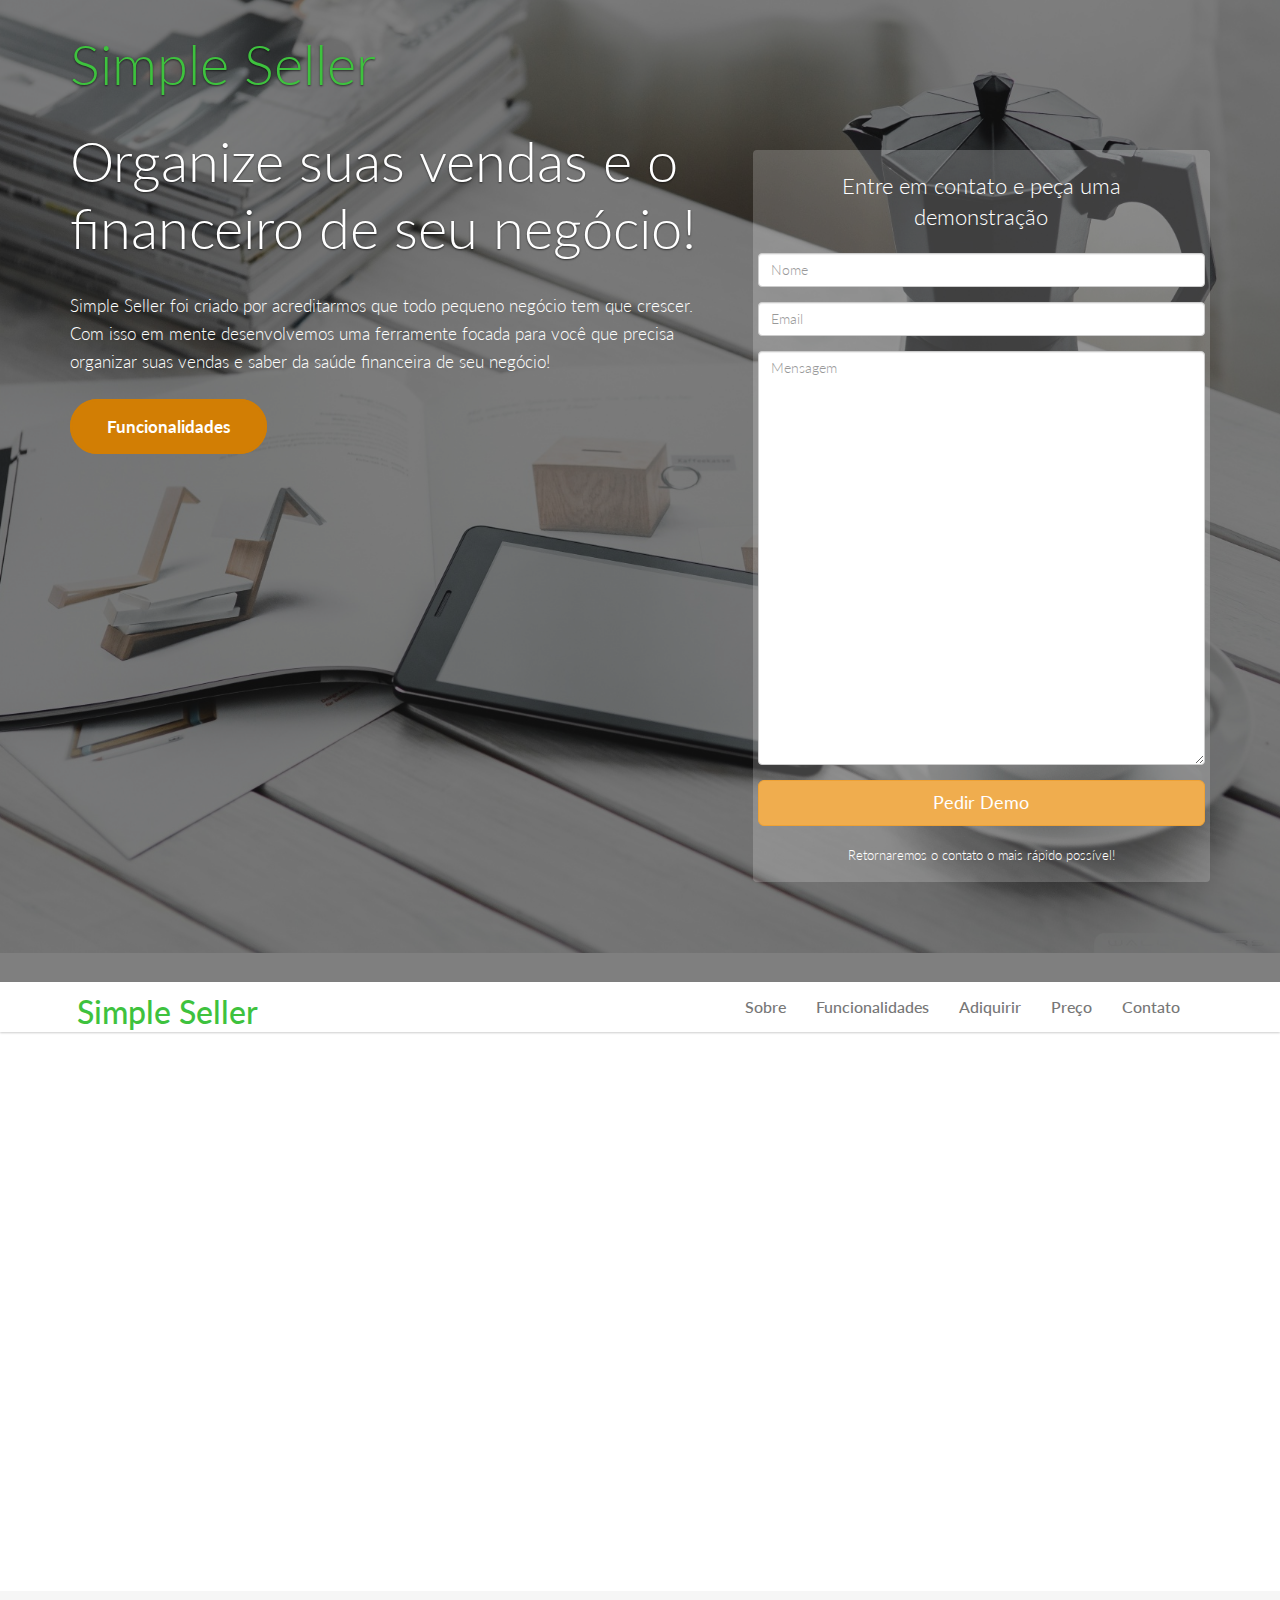
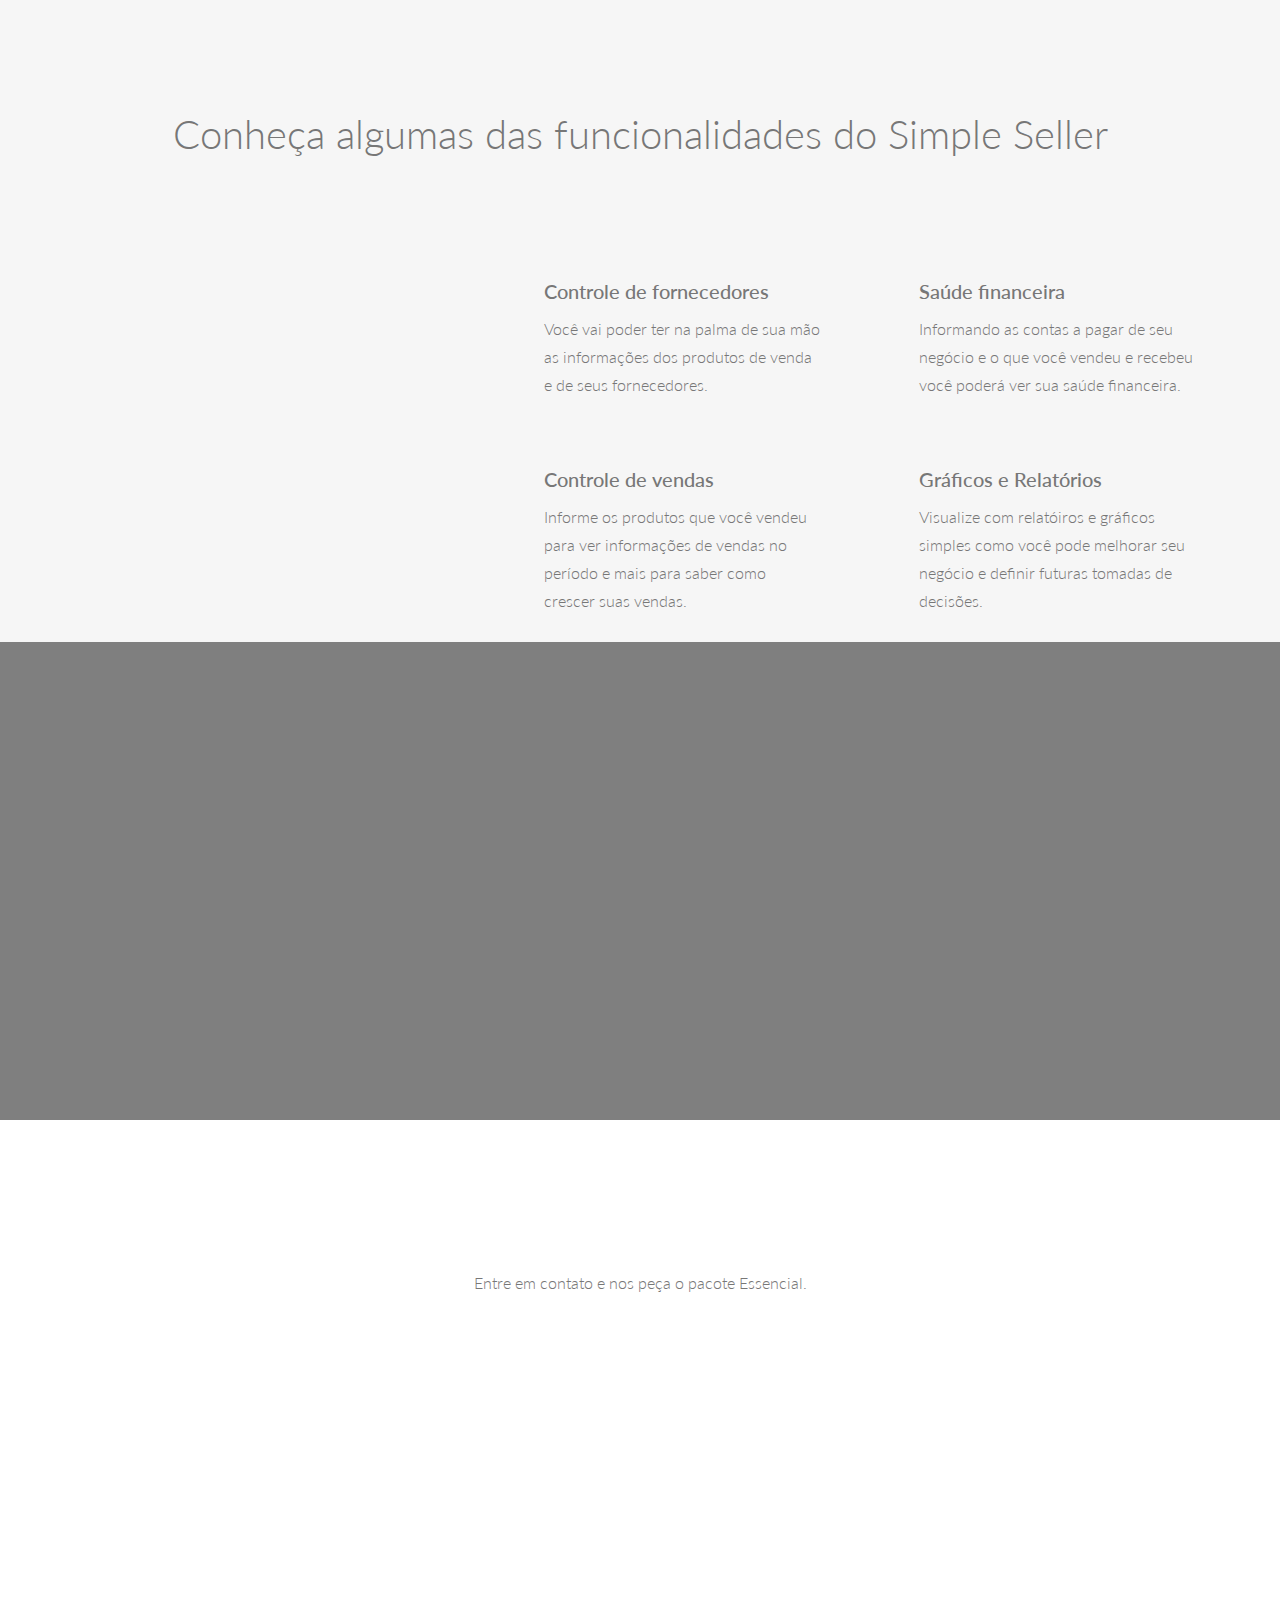
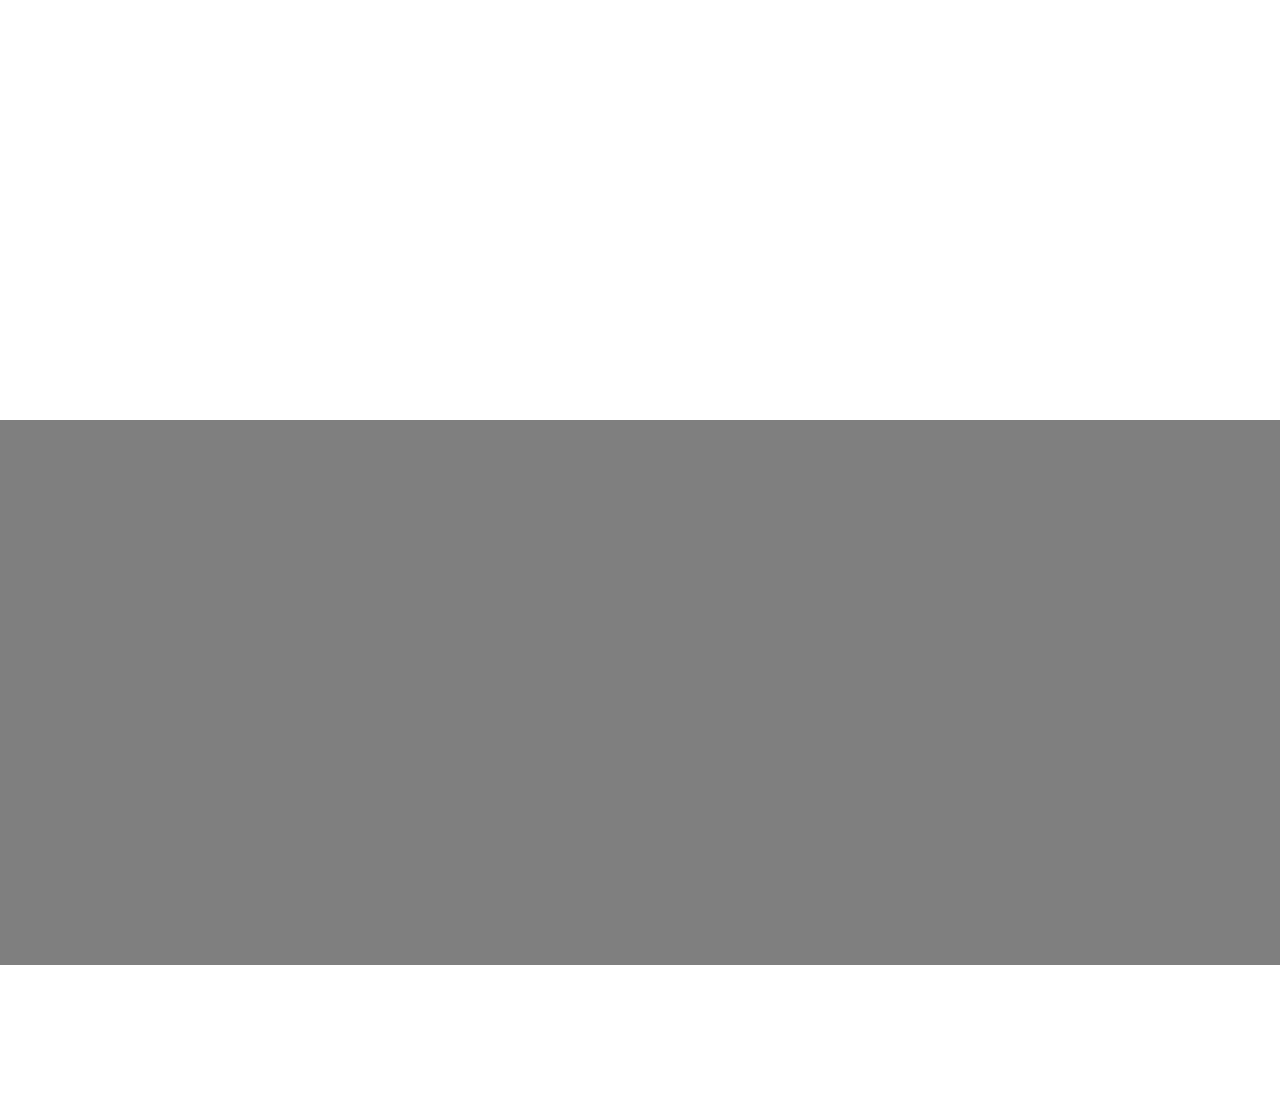
==== commit 4246dc5b: "Enviando email" ====
--- a/index.html
+++ b/index.html
@@ -28,7 +28,7 @@
 
     </head>
 
-    <body data-spy="scroll" data-target="#navbar-scroll">
+    <body data-spy="scroll" data-target="#navbar-scroll" ng-app="ssApp" ng-controller="ssController">
 
         <!-- /.preloader -->
         <div id="preloader"></div>
@@ -74,18 +74,18 @@
 
                             <div class="signup-header wow fadeInUp">
                                 <h3 class="form-title text-center">Entre em contato e peça uma demonstração</h3>
-                                <form method="POST" id="contact-form" class="form-horizontal" action="contactengine.php" onSubmit="alert( 'Obrigado pelo contato!' );">
-                                    <div class="form-group">
-                                        <input type="text" name="Name" id="Name" class="form-control wow fadeInUp" placeholder="Nome" required/>
-                                    </div>
-                                    <div class="form-group">
-                                        <input type="text" name="Email" id="Email" class="form-control wow fadeInUp" placeholder="Email" required/>
+                                <form class="form-horizontal">
+                                    <div class="form-group">
+                                        <input type="text" name="Name" id="Name" class="form-control wow fadeInUp" placeholder="Nome" required ng-model="emailDto.Name"/>
+                                    </div>
+                                    <div class="form-group">
+                                        <input type="text" name="Email" id="Email" class="form-control wow fadeInUp" placeholder="Email" required ng-model="emailDto.Email"/>
                                     </div>					
                                     <div class="form-group">
-                                        <textarea name="Message" rows="20" cols="20" id="Message" class="form-control input-message wow fadeInUp"  placeholder="Mensagem" required></textarea>
+                                        <textarea name="Message" rows="20" cols="20" id="Message" class="form-control input-message wow fadeInUp"  placeholder="Mensagem" required ng-model="emailDto.Message"></textarea>
                                     </div>
                                     <div class="form-group last">
-                                        <input type="submit" class="btn btn-warning btn-block btn-lg" value="Pedir Demo">
+                                        <input type="submit" class="btn btn-warning btn-block btn-lg" value="Pedir Demo" ng-click="SendEmail()">
                                     </div>
                                     <p class="privacy text-center">Retornaremos o contato o mais rápido possível!</p>
                                 </form>
@@ -278,7 +278,7 @@
 
                             <!-- /.package button -->
                             <div class="price-footer text-center">
-                                <a class="btn btn-price" href="#contact">Pedir</a>
+                                <a class="btn btn-price" href="#contact" ng-click="changeEmailSubject('Pacote Essencial')">Pedir</a>
                             </div>	
                         </div>
                     </div>
@@ -342,6 +342,7 @@
 
         <!-- /.javascript files -->
         <script src="js/jquery.js"></script>
+        <script src="js/angular.min.js"></script>
         <script src="js/bootstrap.min.js"></script>
         <script src="js/custom.js"></script>
         <script src="js/jquery.sticky.js"></script>
@@ -349,6 +350,6 @@
         <script src="js/owl.carousel.min.js"></script>
         <script>
             new WOW().init();
-        </script>
+        </script>        
     </body>
 </html>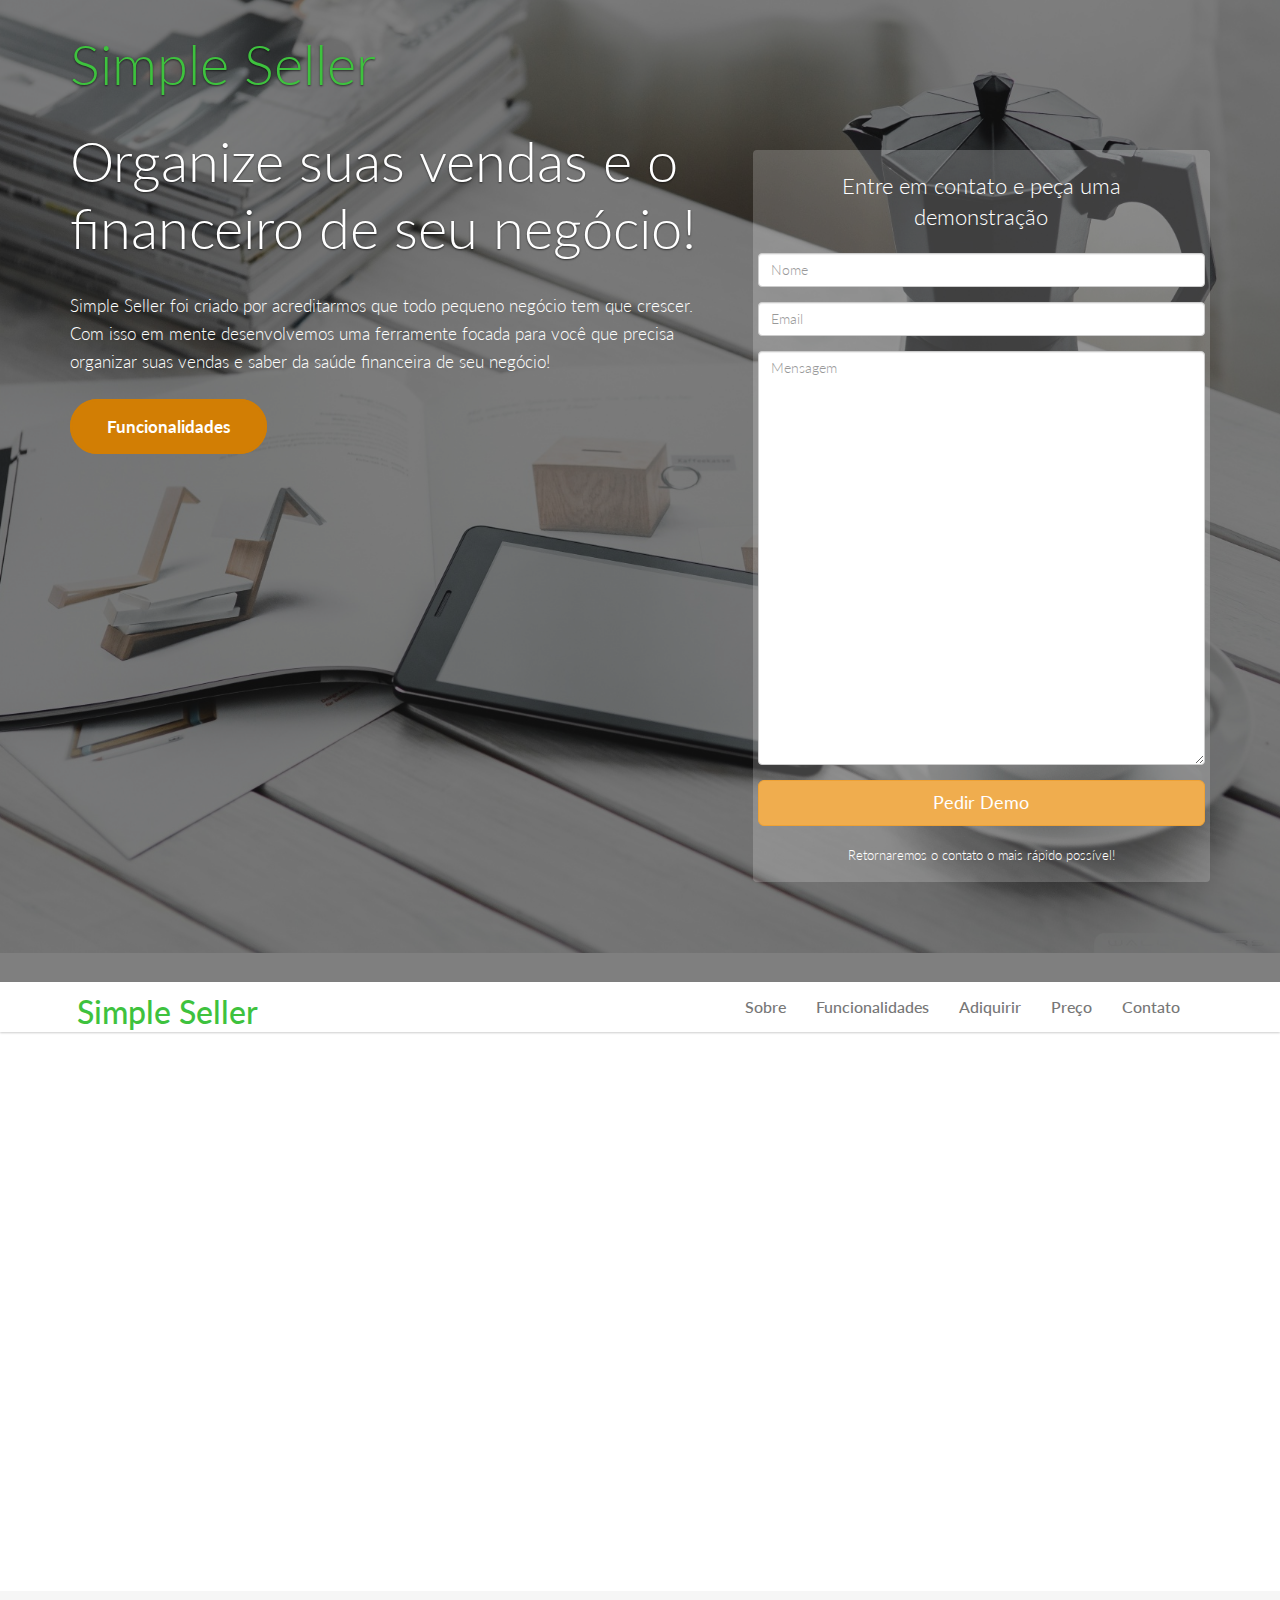
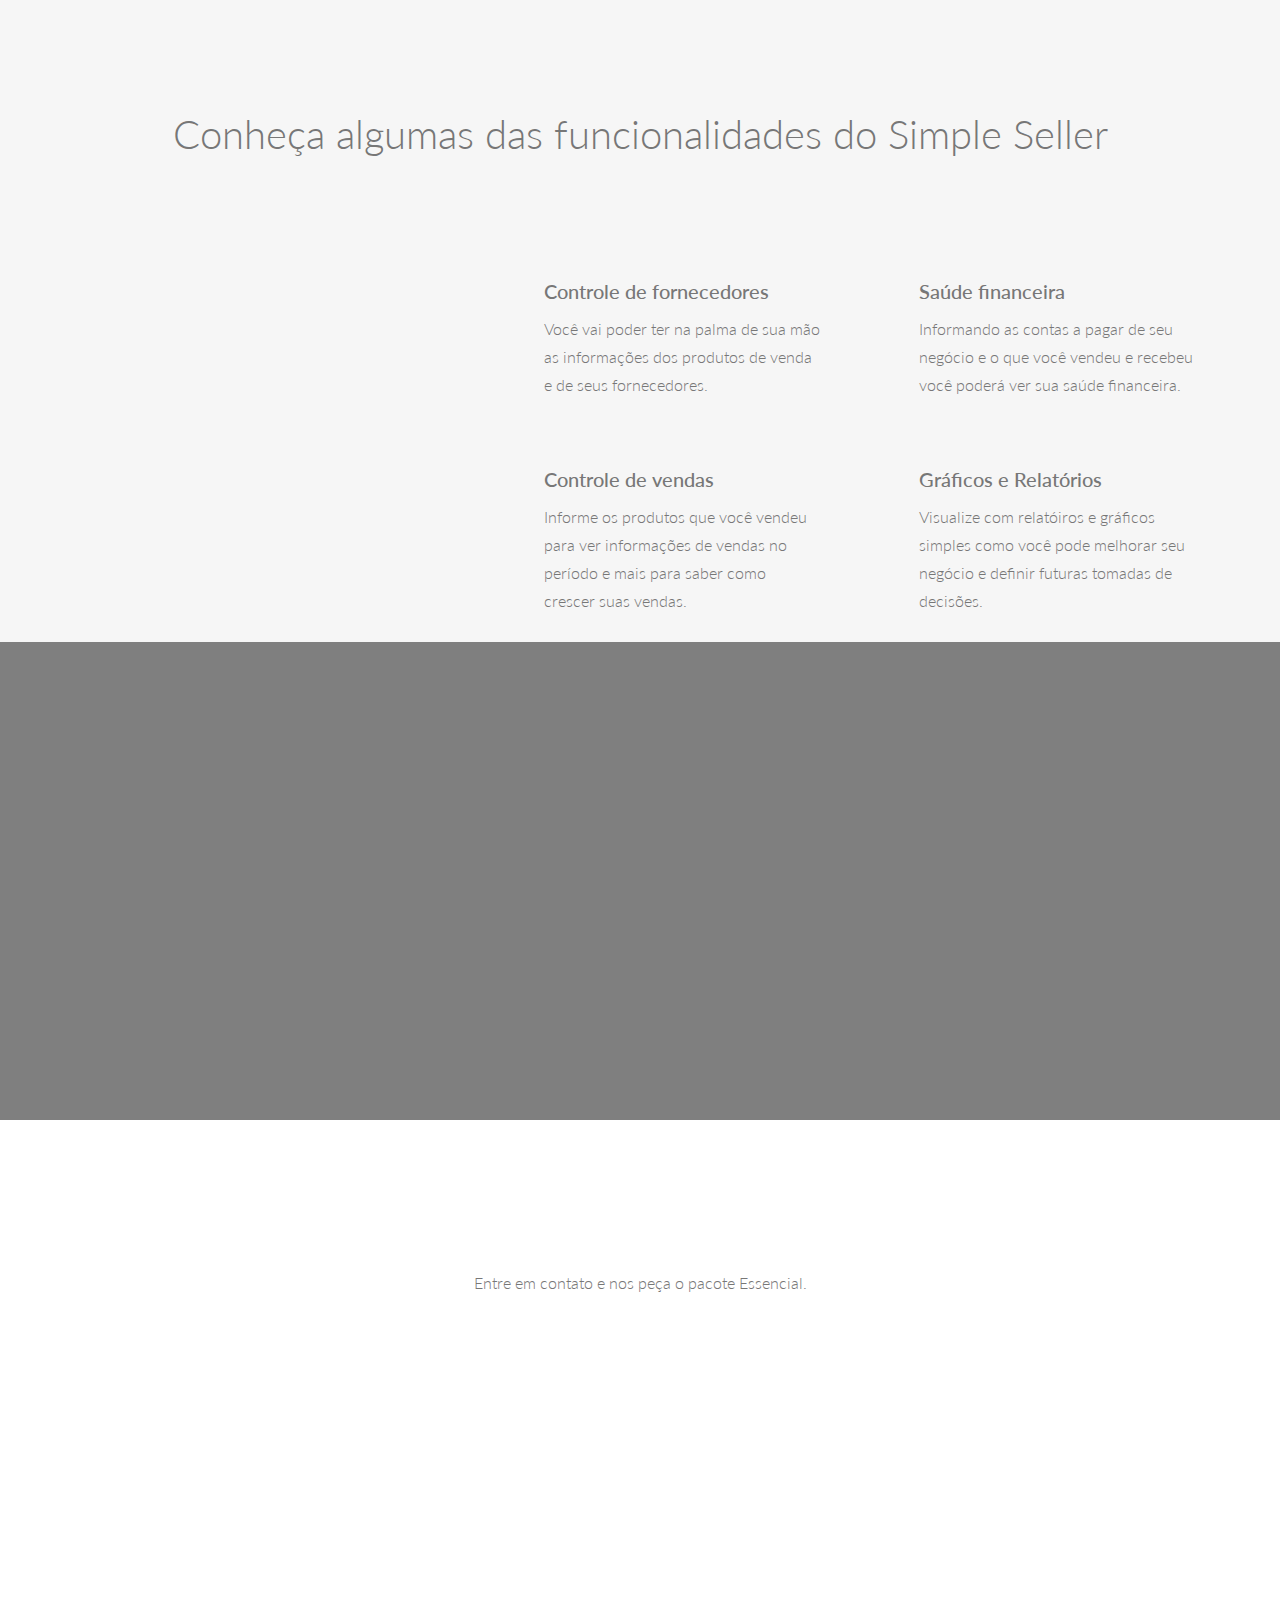
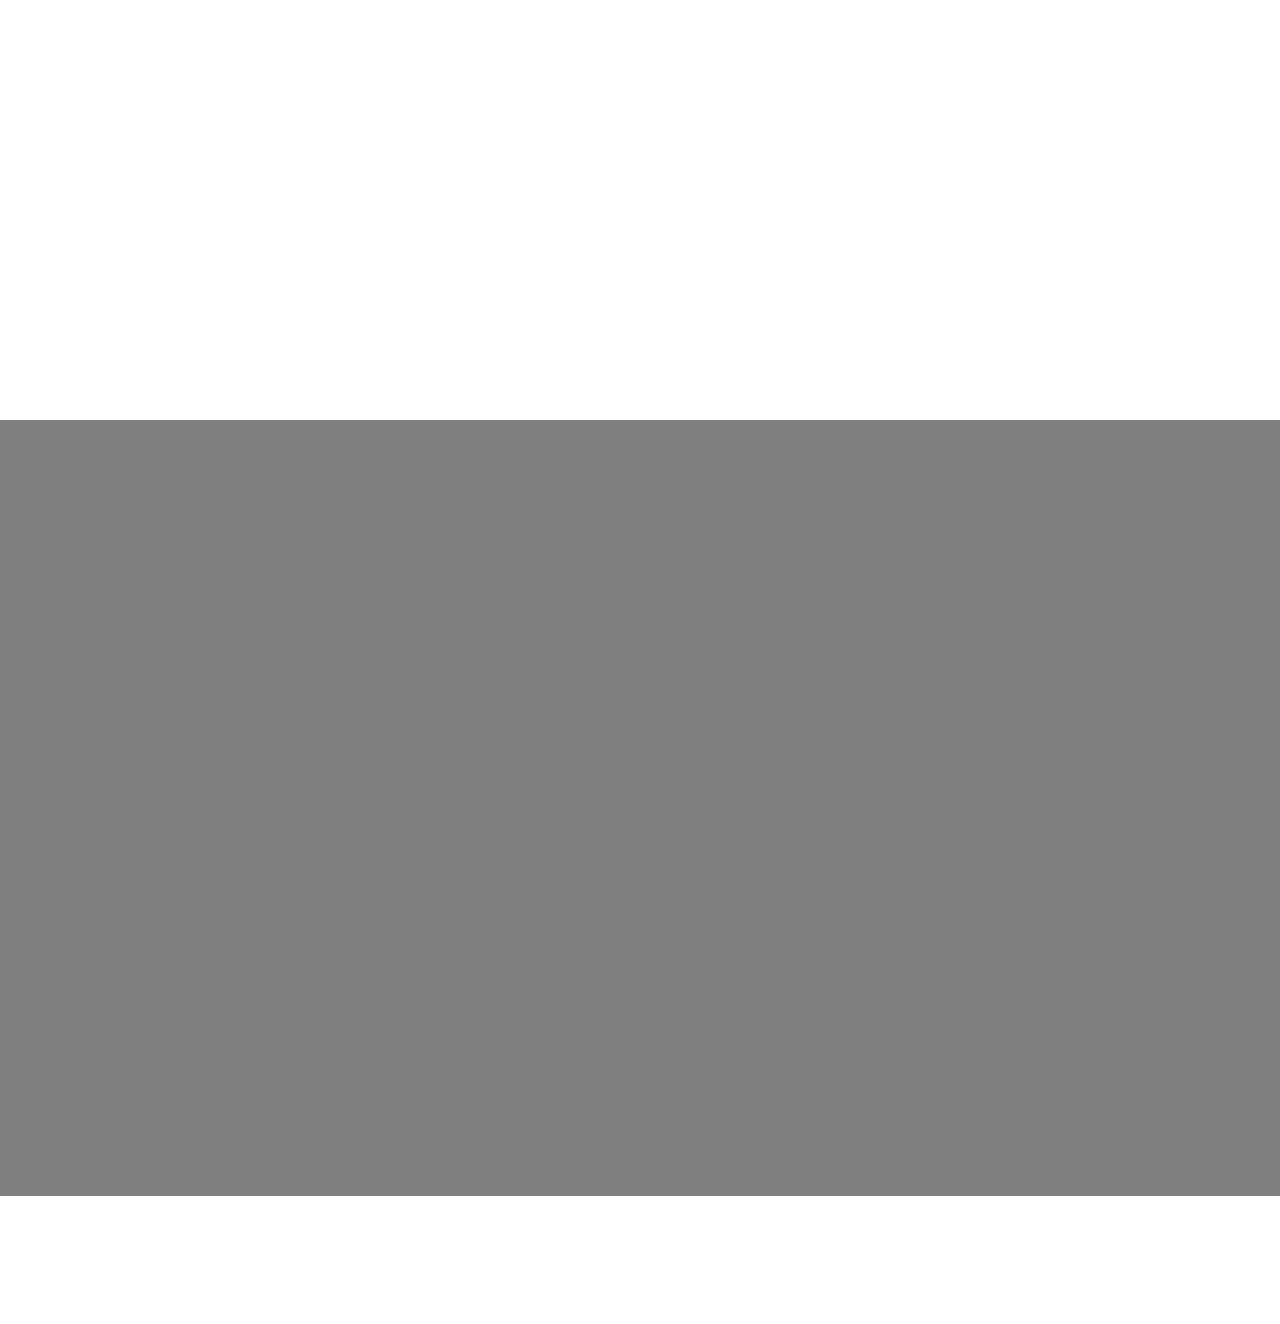
==== commit 92b62ff5: "Ajustando redirect" ====
--- a/index.html
+++ b/index.html
@@ -278,7 +278,7 @@
 
                             <!-- /.package button -->
                             <div class="price-footer text-center">
-                                <a class="btn btn-price" href="#contact" ng-click="changeEmailSubject('Pacote Essencial')">Pedir</a>
+                                <a class="btn btn-price" href="#contact" ng-click="ChangeEmailSubject('Pacote Essencial')">Pedir</a>
                             </div>	
                         </div>
                     </div>
@@ -309,18 +309,18 @@
 
                             <!-- /.contact form -->
                             <div class="col-sm-7 contact-right">
-                                <form method="POST" id="contact-form" class="form-horizontal" action="contactengine.php" onSubmit="alert( 'Obrigado pelo contato!' );">
-                                    <div class="form-group">
-                                        <input type="text" name="Name" id="Name" class="form-control wow fadeInUp" placeholder="Nome" required/>
-                                    </div>
-                                    <div class="form-group">
-                                        <input type="text" name="Email" id="Email" class="form-control wow fadeInUp" placeholder="Email" required/>
+                                <form class="form-horizontal">
+                                    <div class="form-group">
+                                        <input type="text" name="Name" id="Name" class="form-control wow fadeInUp" placeholder="Nome" required ng-model="emailDto.Name"/>
+                                    </div>
+                                    <div class="form-group">
+                                        <input type="text" name="Email" id="Email" class="form-control wow fadeInUp" placeholder="Email" required ng-model="emailDto.Email"/>
                                     </div>					
                                     <div class="form-group">
-                                        <textarea name="Message" rows="20" cols="20" id="Message" class="form-control input-message wow fadeInUp"  placeholder="Mensagem" required></textarea>
-                                    </div>
-                                    <div class="form-group">
-                                        <input type="submit" name="submit" value="Enviar" class="btn btn-success wow fadeInUp" />
+                                        <textarea name="Message" rows="20" cols="20" id="Message" class="form-control input-message wow fadeInUp"  placeholder="Mensagem" required ng-model="emailDto.Message"></textarea>
+                                    </div>
+                                    <div class="form-group">
+                                        <input type="submit" name="submit" value="Enviar" class="btn btn-success wow fadeInUp" ng-click="SendEmail()" />
                                     </div>
                                 </form>		
                             </div>
